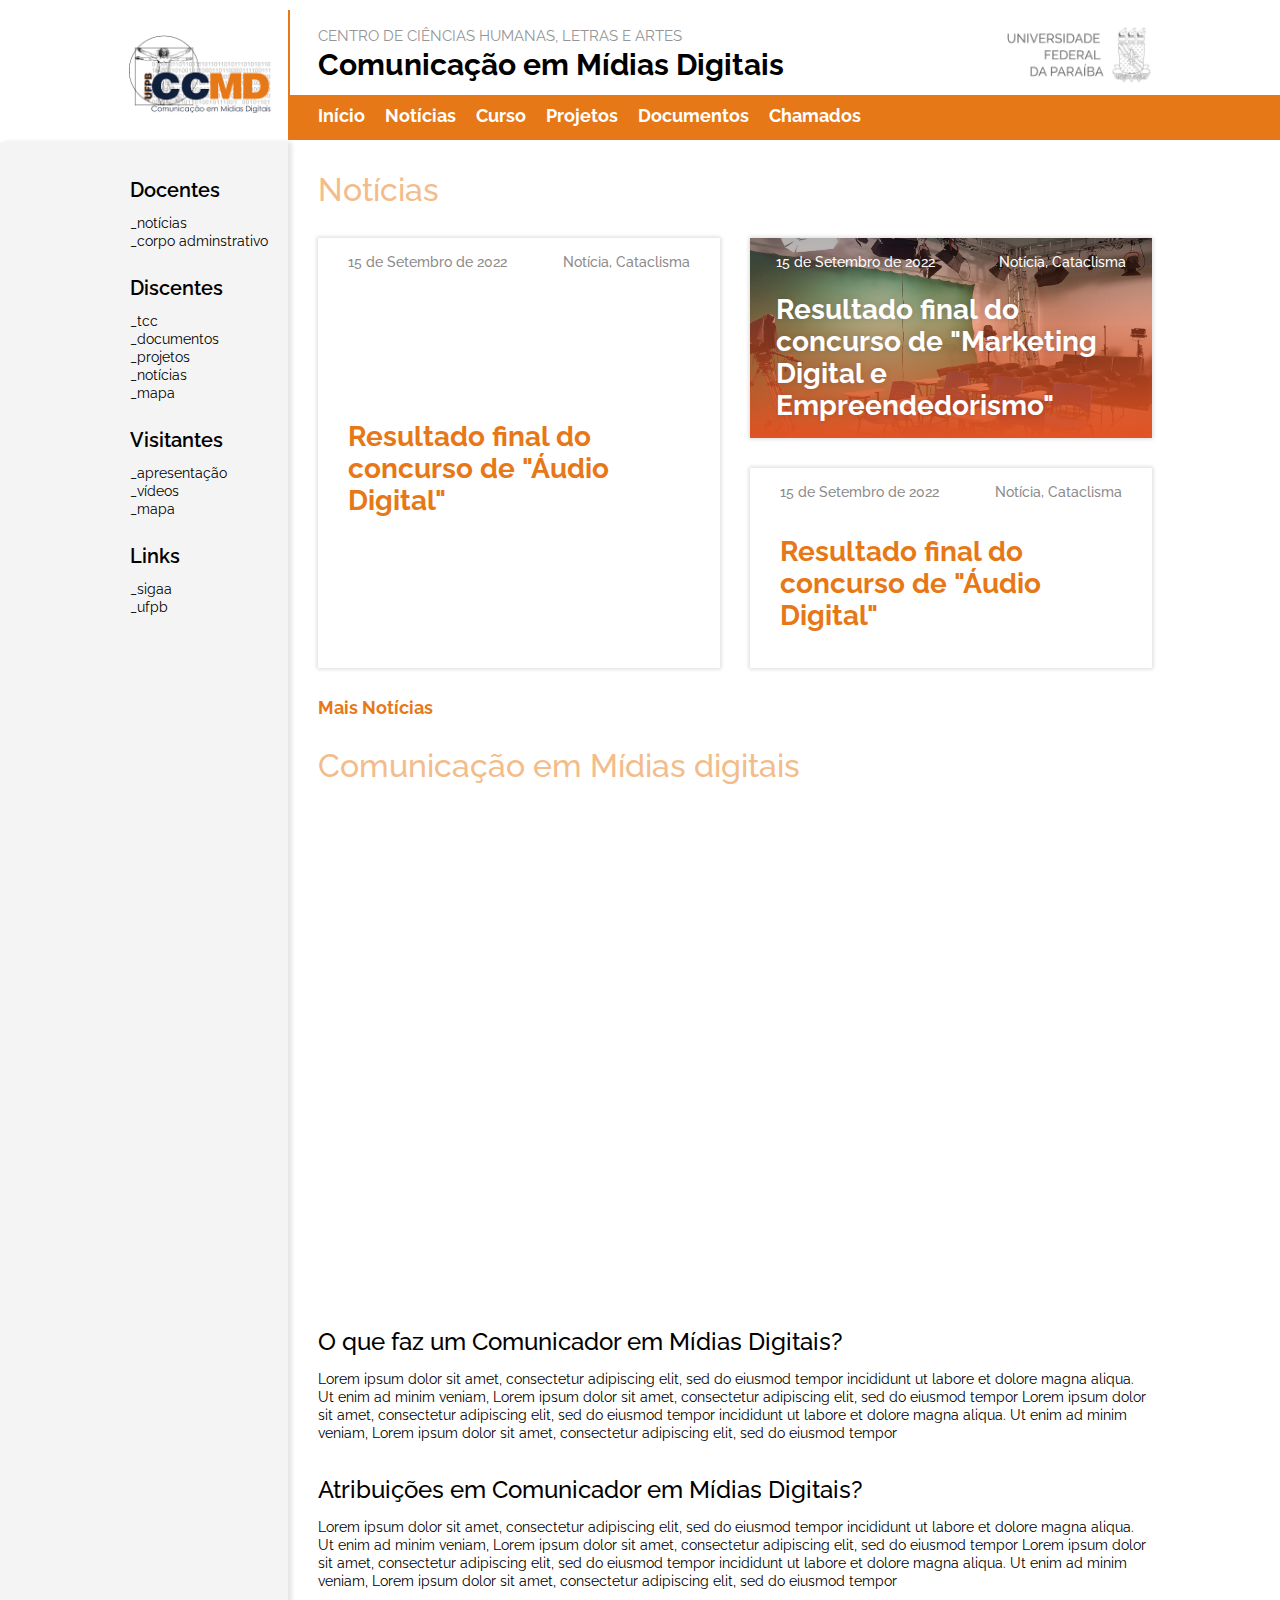
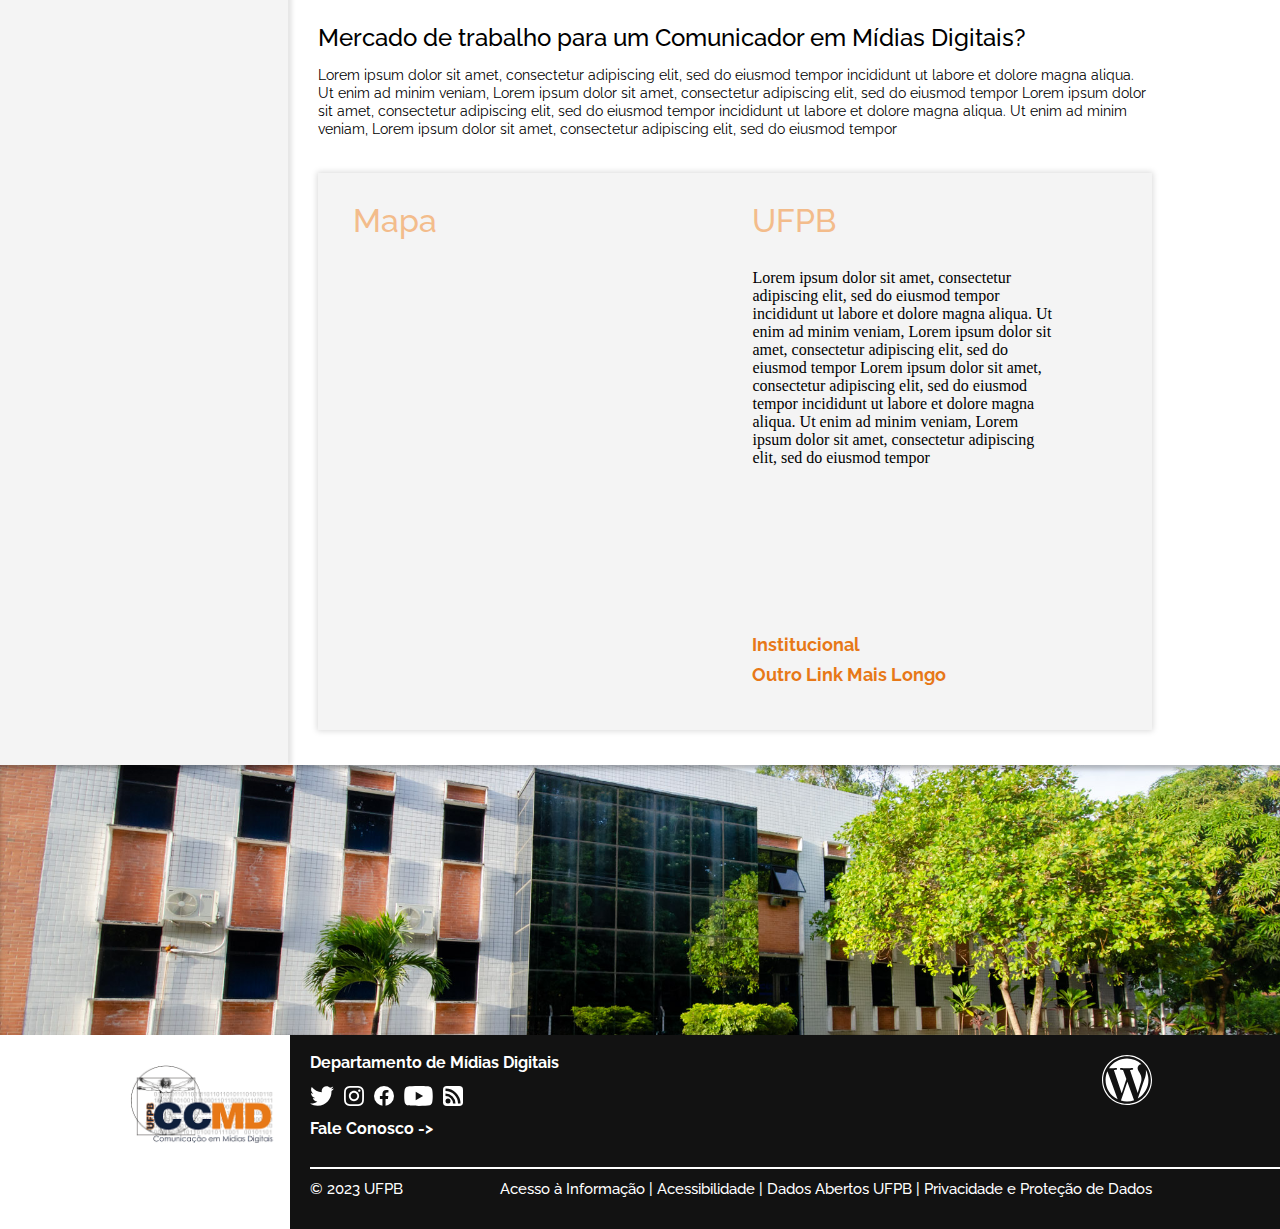
==== index.html @ 252bf6d1 "tentativa de menu buscar" ====
<!DOCTYPE html>
<html>
<head>
	<meta charset="utf-8">
	<meta name="viewport" content="width=device-width, initial-scale=1">
	<title>Estudo Site Coordenação</title>
	<link rel="stylesheet" type="text/css" href="style.css">
  <link href="https://fonts.googleapis.com/css2?family=Raleway:wght@400;500;600;700;800;900&display=swap" rel="stylesheet">
  <link rel="stylesheet" href="https://cdnjs.cloudflare.com/ajax/libs/font-awesome/4.7.0/css/font-awesome.min.css">

</head>
<body>

<div class="container">
  <!-- Lateral esquerda do site-->
  <div class="lateral">
    <div class="logo-bg">
    	<div class="logo">
    		<img  src="img/midias-logo.png" alt="logo DEMID">
    	</div>
    </div>
      <div class="sidebar-bg">
        <div class="sidebar">
          <ul>
            <li class="sidebar-titulo">Docentes</li>
            <li><a href="#">_notícias</a></li>
            <li><a href="#">_corpo adminstrativo</a></li>
            <li class="sidebar-titulo">Discentes</li>
            <li><a href="#">_tcc</a></li>
            <li><a href="#">_documentos</a></li>
            <li><a href="#">_projetos</a></li>
            <li><a href="#">_notícias</a></li>
            <li><a href="#">_mapa</a></li>
            <li class="sidebar-titulo">Visitantes</li>
            <li><a href="#">_apresentação</a></li>
            <li><a href="#">_vídeos</a></li>
            <li><a href="#">_mapa</a></li>
            <li class="sidebar-titulo">Links</li>
            <li><a href="#">_sigaa</a></li>
            <li><a href="#">_ufpb</a></li>
          </ul>
        </div>
	    </div>
  </div>

  <!-- Lateral direita do site-->
  <header class="cabecalho">
    <div class="titulo">
    	<div class="title">

        <!-- Duvida o h1 seria melhor escondido como é em alguns site ou aqui mesmo? -->

    		<p id="tit_centro">CENTRO DE CIÊNCIAS HUMANAS, LETRAS E ARTES</p>
        <p id="tit_curso">Comunicação em Mídias Digitais</p>
    	</div>
    	<div class="brasao">
        <img  src="img/logo + nome.png" alt="logo DEMID">
      </div>
    </div>
    <div class="nav-bar-bg">
    	<div class="nav-bar">
        <div class="topnav" id="myTopnav">
            <nav>
              <ul>
                <li><a href="#">Início</a></li>
                <li><a href="#">Notícias</a></li>
                <li><a href="#">Curso</a></li>
                <li><a href="#">Projetos</a></li>
                <li><a href="#">Documentos</a></li>
                <li><a href="#">Chamados</a></li>
                <!-- <li>
                  <div class="search-container">
                      <form action="/action_page.php">
                        <input type="text" placeholder="Pesquisa..." name="search">
                        <button type="submit"><img src="img/Busca icone.png" alt=" Icone de pesquisar"></button>
                      </form>
                  </div>
                </li> -->
                
                <!--
                <li>
                  <div class="acc-container">

                    <div class="acc-btn"><a>Docentes</a></div>
                    <div class="acc-content" style="display: none;">
                      <a href="#">_notícias</a>
                      <a href="#">_corpo adminstrativo</a>
                    </div>
                  
                    <div class="acc-btn"><a>Discentes</a></div>
                    <div class="acc-content" style="display: none;">
                      <a href="#">_tcc</a>
                      <a href="#">_documentos</a>
                      <a href="#">_projetos</a>
                      <a href="#">_notícias</a>
                      <a href="#">_mapa</a>
                    </div>
                  
                    <div class="acc-btn"><a>Visitantes</a></div>
                    <div class="acc-content" style="display: none;">
                      <a href="#">_apresentação</a>
                      <a href="#">_vídeos</a>
                      <a href="#">_mapa</a>
                    </div>
                  
                    <div class="acc-btn"><a> Links</a></div>
                    <div class="acc-content" style="display: none;">
                      <a href="#">_sigaa</a>
                      <a href="#">_ufpb</a>
                    </div>

                  </div>
                </li>
                -->
                <li>
                  <div class="acc-container">

                    <div class="acc-btn"><a>Docentes</a></div>
                    <div class="acc-content">
                      <a href="#">_notícias</a>
                      <a href="#">_corpo adminstrativo</a>
                    </div>
                  
                    <div class="acc-btn"><a>Discentes</a></div>
                    <div class="acc-content">
                      <a href="#">_tcc</a>
                      <a href="#">_documentos</a>
                      <a href="#">_projetos</a>
                      <a href="#">_notícias</a>
                      <a href="#">_mapa</a>
                    </div>
                  
                    <div class="acc-btn"><a>Visitantes</a></div>
                    <div class="acc-content">
                      <a href="#">_apresentação</a>
                      <a href="#">_vídeos</a>
                      <a href="#">_mapa</a>
                    </div>
                  
                    <div class="acc-btn"><a> Links</a></div>
                    <div class="acc-content">
                      <a href="#">_sigaa</a>
                      <a href="#">_ufpb</a>
                    </div>

                  </div>
                </li>
                

              </ul>
            </nav>
            <a href="javascript:void(0);" class="icon" onclick="menuTransforma()"><p>Menu</p><i class="fa fa-bars"></i></a>
        </div>
    	</div>
    </div>
  </header>
  <div class="main">
    
    <div class="noticias">
      <div class="secoes">Notícias</div>
      <div class="conteudo">
        <div class="noticias-coluna-unica">
          <div class="noticia-sem-img">
            <div class="noticia-data-tag">
              <div class="texto-pequeno-sem-img" id="texto-pequeno-sem-img">15 de Setembro de 2022</div>
              <div class="texto-pequeno-sem-img">Notícia, Cataclisma</div>
            </div>
            <div class="noticia-sem-img-titulo-wrapper">
              <div class="noticia-sem-img-titulo">Resultado final do concurso de "Áudio Digital"</div>
            </div>
          </div>
        </div>
        <div class="noticias-coluna">
          <div class="noticia-com-img" style="
          background-image:
          linear-gradient(180deg, rgba(0,   0,   0, 0.3) 0%, rgba(0, 0, 0, 0) 42.89%), 
          linear-gradient(180deg, rgba(255, 255, 255, 0) 0%, #E15323 100%),
          url('img/noticia.jpeg')">
            <div class="noticia-data-tag">
              <div class="texto-pequeno-com-img">15 de Setembro de 2022</div>
              <div class="texto-pequeno-com-img">Notícia, Cataclisma</div>
            </div>
            <div class="noticia-com-img-titulo-wrapper">
              <div class="noticia-com-img-titulo">Resultado final do concurso de "Marketing Digital e Empreendedorismo"</div>
            </div>
          </div>
          <div class="noticia-sem-img">
            <div class="noticia-data-tag">
              <div class="texto-pequeno-sem-img">15 de Setembro de 2022</div>
              <div class="texto-pequeno-sem-img">Notícia, Cataclisma</div>
            </div>
            <div class="noticia-sem-img-titulo-wrapper">
              <div class="noticia-sem-img-titulo">Resultado final do concurso de "Áudio Digital"</div>
            </div>
          </div>
        </div>
      </div>
      <div class="mais-link">Mais Notícias</div>
    </div>
    <div class="curso">
      <h2 class="secoes">Comunicação em Mídias digitais</h2>

      <div class="youtube"><iframe width="100%" height="100%"
         src="https://www.youtube.com/embed/XUCxGYSJEDY?autoplay=0&mute=1" 
         title="YouTube video player" frameborder="0" allow="accelerometer; clipboard-write; encrypted-media; gyroscope; web-share" allowfullscreen></iframe>
      </div>

      <div class="text-curso">

        <h3>O que faz um Comunicador em Mídias Digitais?</h3>
        <p>Lorem ipsum dolor sit amet, consectetur adipiscing elit, sed do eiusmod tempor incididunt ut labore et dolore magna aliqua. Ut enim ad minim veniam, Lorem ipsum dolor sit amet, consectetur adipiscing elit, sed do eiusmod tempor Lorem ipsum dolor sit amet, consectetur adipiscing elit, sed do eiusmod tempor incididunt ut labore et dolore magna aliqua. Ut enim ad minim veniam, Lorem ipsum dolor sit amet, consectetur adipiscing elit, sed do eiusmod tempor </p>

        <h3>Atribuições em Comunicador em Mídias Digitais?</h3>
        <p>Lorem ipsum dolor sit amet, consectetur adipiscing elit, sed do eiusmod tempor incididunt ut labore et dolore magna aliqua. Ut enim ad minim veniam, Lorem ipsum dolor sit amet, consectetur adipiscing elit, sed do eiusmod tempor Lorem ipsum dolor sit amet, consectetur adipiscing elit, sed do eiusmod tempor incididunt ut labore et dolore magna aliqua. Ut enim ad minim veniam, Lorem ipsum dolor sit amet, consectetur adipiscing elit, sed do eiusmod tempor </p>

        <h3>Mercado de trabalho para um Comunicador em Mídias Digitais?</h3>
        <p>Lorem ipsum dolor sit amet, consectetur adipiscing elit, sed do eiusmod tempor incididunt ut labore et dolore magna aliqua. Ut enim ad minim veniam, Lorem ipsum dolor sit amet, consectetur adipiscing elit, sed do eiusmod tempor Lorem ipsum dolor sit amet, consectetur adipiscing elit, sed do eiusmod tempor incididunt ut labore et dolore magna aliqua. Ut enim ad minim veniam, Lorem ipsum dolor sit amet, consectetur adipiscing elit, sed do eiusmod tempor </p>


      </div>
    </div>
    <div class="mais">
      <div class="mapa">

        <div class="mapa-titulo">
          <h2>Mapa</h2>
        </div>

        <div class="mapa-img">   
          <iframe scrolling="no" marginheight="0" marginwidth="0" src="https://www.google.com/maps/embed?pb=!1m18!1m12!1m3!1d111.87252228998113!2d-34.84983169399343!3d-7.137336889729705!2m3!1f22.312500000000025!2f48.49688112803378!3f0!3m2!1i1024!2i768!4f35!3m3!1m2!1s0x7acc2b97fcc474f%3A0x7330f1f2dbd68687!2sDEMID - Departamento de Mídias Digitais!5e1!3m2!1sen!2sbr!4v1682431792367!5m2!1sen!2sbr" width="100%" height="100%" frameborder="0"><a href="https://www.maps.ie/distance-area-calculator.html">area maps</a></iframe>
        </div>
    
      </div>
      
      <div class="text-ufpb">

        <div class="text-ufpb-titulo">
          <h2>UFPB</h2>
        </div>

        <div class="text-ufpb-text">
          <p>Lorem ipsum dolor sit amet, consectetur adipiscing elit, sed do eiusmod tempor incididunt ut labore et dolore magna aliqua. Ut enim ad minim veniam, Lorem ipsum dolor sit amet, consectetur adipiscing elit, sed do eiusmod tempor Lorem ipsum dolor sit amet, consectetur adipiscing elit, sed do eiusmod tempor incididunt ut labore et dolore magna aliqua. Ut enim ad minim veniam, Lorem ipsum dolor sit amet, consectetur adipiscing elit, sed do eiusmod tempor </p>
        </div>

        <div class="text-ufpb-link">
          <h2  class="mais-link">Institucional</h2>
          <h2  class="mais-link">Outro Link Mais Longo</h2>
        </div>
      </div>

    </div>

  </div>
</div>

<div class="imagem-curso">
  <img src="img/banner.jpg" alt="frente predio DEMID">
</div>

<div id="footer" class="container-footer">
  <div id="footer-logo" class="lateral-footer">
    <img class="logo-footer" src="img/midias-logo.png" alt="logo DEMID">
  </div>
  <div id="footer-dados" class="cabecalho-footer">
    <div id="footer-top">
      <div id="footer-dados-contato">
        <div>Departamento de Mídias Digitais</div>
        <div id="redes-sociais">
          <img class="img-creditos" src="img/twitter.svg" alt="">
          <img class="img-creditos" src="img/instagram.svg" alt="">
          <img class="img-creditos" src="img/facebook.svg" alt="">
          <img class="img-creditos" src="img/youtube.svg" alt="">
          <img class="img-creditos" src="img/rss.svg" alt="">
        </div>
        <div>Fale Conosco -></div>
      </div>
      <div id="footer-dados-creditos" class="footer-esp">
        <img class="img-creditos" src="img/wordpress.svg" alt="">
      </div>
    </div>
    <div id="footer-bottom">
      <div id="footer-linha"></div>
      <div id="footer-ultima-linha">
        <div>© 2023 UFPB</div>
        <div class="footer-esp">Acesso à Informação  |  Acessibilidade  |  Dados Abertos UFPB  |  Privacidade e Proteção de Dados </div>
      </div>
    </div>
  </div>
</div>

<script type="text/javascript" src="controller.js"> </script>

</body>
</html>
---- style.css ----
* {
	margin: 0;
	padding: 0;
}


:root {
  --laranja: #E77817;
}


.container {  display: grid;
  grid-template-columns: 1fr;
  grid-template-rows: auto  auto;
  gap: 0px 0px;
  grid-auto-flow: row;
  grid-template-areas:
  	"cabecalho"
  	"main";
  padding-top: 10px;
}

.lateral {
	display: none;
	grid-template-columns: 1fr;
	grid-template-rows: 132px auto;
	gap: 0px 0px;
	grid-auto-flow: row;
	grid-template-areas:
	"logo"
	"sidebar";
	grid-area: lateral;
}

.logo-bg {  
	grid-area: logo;
	display: flex;
	justify-content: flex-end;
	align-items: center;
}

.logo {

	margin-left: 0%; /*alterar no media query*/
	padding-right: 10px;
}

.logo img{ 
	object-fit: contain;
	max-width: 150px;
}
.sidebar-bg { 
	grid-area: sidebar; 
	height: 100%;

	display: flex;
	justify-content: flex-end;
	background: #F4F4F4;
	box-shadow: 4px 0px 4px rgba(0, 0, 0, 0.1);
}

.sidebar { 
	margin-left: 0%; /*alterar no media query*/
	padding-right: 20px;
	list-style: none;
}

.sidebar ul{
	list-style: none;
	padding-top: 10px;
}

.sidebar a{

	text-decoration: none;
	font-family: 'Raleway';
	font-style: normal;
	font-weight: 400;
	font-size: 14px;
	line-height: 18px;

	color: #000000; 
}

.sidebar a:hover{
	color: var(--laranja);
}

.sidebar-titulo{
	padding-top: 24px;
	padding-bottom: 10px;

	font-family: 'Raleway';
	font-weight: 600;
	font-size: 20px;
	line-height: 28px;
	/* or 140% */
  
	display: flex;
	align-items: center;
  
	color: #000000;
}
  
.cabecalho {  
	display: grid;
	grid-template-columns: 1fr;
	grid-template-rows: auto auto;
	gap: 0px 0px;
	grid-auto-flow: row;
	grid-template-areas:
	"titulo"
	"nav-bar";
	grid-area: cabecalho;
	flex-wrap: wrap;
}


.titulo {
	grid-area: titulo;
	display: flex;
	justify-content: space-between;
	padding: 10px;
	flex-wrap: wrap;
	border-left: none;
	
}

#tit_centro{ 
	
	font-family: 'Raleway';
	font-weight: 400;
	font-size: 15px;
	line-height: 21px;
	display: flex;
	align-items: center;
  
	color: #959595;
}
  
  #tit_curso{
  
	font-family: 'Raleway';
	font-weight: 700;
	font-size: 23px;
	line-height: 35px;
	display: flex;
	align-items: center;
  
	color: #000000;
  }

.brasao {
	display:none;
	margin-right: 0%; /*alterar no media query*/
}

.brasao img{
	max-height: 58px;
	max-width: 158px;
}

.nav-bar-bg {
	grid-area: nav-bar;
	background: var(--laranja);
	display: flex;
	



}

div.nav-bar {
	margin-right: 0; /*alterar no media query*/
	display: flex;
	width: 100%;
	padding-left: 20px;
	padding-right: 18px;
	flex-wrap: wrap;
	
}


/*-------------------------------------- menu responsivo-----------------------------------------------*/
.topnav {
	overflow: hidden;
	justify-content: flex-start;
	list-style: none;
	width: 100%;
	position: relative;
  }

  .topnav ul li {
	
	list-style-type: none;

}

.topnav ul li a:hover {
	border-bottom: none;
}
  
  /* Style the links inside the navigation bar */
.topnav a {
	float: left;
	display: none;
	padding: 10px;
	color: #fff;
	font-family: 'Raleway';
	font-weight: 700;
	font-size: 18px;
	line-height: 22px;
	text-decoration: none;    
	padding-bottom: 3px;  
	font-family: 'Raleway';
	font-style: normal;
}

.topnav a.icon {
	float: right;
	display: flex;
	position: absolute;
	top:0;
	right:0;
}
.topnav a.icon p {
	margin-top: -2px;
    padding-right: 10px;
}

.topnav.responsive {
	position: relative;
}

.topnav.responsive .icon {
  position: absolute;
  right: 0;
  top: 0;
}

.topnav.responsive a {
  float: none;
  display: block;
  text-align: left;
}

.topnav.responsive .acc-container{
	display: block;
}

.topnav.responsive nav ul{ 
	height: 100vh;
}

.topnav nav ul{
	height: 37px;
	overflow-y: auto;
	transition: height 0.4s;
}



/* Accordion */
  
/*	
  .acc-container {
	border-top:3px solid #e06b05;
	display: none;
	padding-top: 10px;
	margin-top: 20px;
	padding-bottom: 15px;
	width:100%;
	overflow: hidden;
	color: rgb(255, 255, 255);
		
  }
  
  .acc-btn { 
	width:100%;
	margin:0 auto;
	cursor:pointer;
	border-bottom:1px solid #ffffff;
	
  }

  .acc-content {
	width:100%;
	margin:0 auto;
	background:#c66715;
	padding-bottom: 10px;
	padding-left: 10px;
	height: 0;
	transition: height 0.5s;
	
  }
  
  .acc-container p { 
	color: rgb(255, 255, 255);
  }
  
  .acc-container h3 {
	color: rgb(255, 255, 255);
  }

*/

.acc-container {
	border-top:3px solid #e06b05;
	display: none;
	padding-top: 10px;
	margin-top: 20px;
	padding-bottom: 15px;
	width:100%;
	overflow: hidden;
	color: rgb(255, 255, 255);
		
  }
  
  .acc-btn { 
	width:100%;
	margin:0 auto;
	cursor:pointer;
	border-bottom:1px solid #ffffff;
	
  }

  .acc-content {
	width:100%;
	margin:0 auto;
	background:#c66715;
	padding-left: 10px;
	height: 0;	
	overflow-y: hidden;
  }
  
  .acc-content.selected{
	padding-bottom: 10px;
	height: 100px;
	transition: height 0.5s;
  }

  .acc-container p { 
	color: rgb(255, 255, 255);
  }
  
  .acc-container h3 {
	color: rgb(255, 255, 255);
  }

/*-------------------------------------- main -----------------------------------------------*/

.main {
	grid-area: main;
	margin-right: 0%; /*alterar no media query*/

}

.secoes {
	font-family: 'Raleway';
	font-weight: 500;
	font-size: 32px;
	line-height: 26px;
	padding-top: 35px;

	display: flex;
	align-items: center;

	color: #F3BC8B;

}

/*-------------------------------------- noticias-----------------------------------------------*/
.noticias {
	max-width: 1170px;
	padding: 0 30px;
  }

.conteudo {
    min-height: 415px;
    margin-top: 40px;
    margin-bottom: 30px;
  
    display: grid;
    grid-template-columns: 1fr;
    grid-template-rows: auto auto;
    grid-template-areas:
    "coluna1"
    "coluna2";
    gap: 30px;
}
  
  
  .noticias-coluna {
	grid-area: coluna2;
	display: flex;
	flex-direction: column;
	gap: 30px;
  }
  
  .noticias-coluna-unica {
	grid-area: coluna1;
  }
  
  .noticia-sem-img {
	width: auto;
	min-height: 200px;
	height: 100%;
  
	padding-left: 30px;
	padding-right: 30px;
  
  
	background: #FFFFFF;
	box-shadow: 0px 0px 4px 1px rgba(0, 0, 0, 0.15);
  
	display: flex;
	flex-direction: column;
  }
  
  .noticia-com-img {
	width: auto;
	min-height: 200px;
	height: 100%;
  
	padding-left: 26px;
	padding-right: 26px;
	
	
	background-size: cover;  
	background-position: center;
	box-shadow: 0px 0px 4px 1px rgba(0, 0, 0, 0.15);
  
	display: flex;
	flex-direction: column;
  }
  
  .noticia-data-tag {
	width: auto;
	display: flex;
	flex-direction: row;
	align-items: center;
	justify-content: space-between;
	
	padding-top: 16px;
  }
  
  .texto-pequeno-sem-img {
	
	font-family: 'Raleway';
	font-style: normal;
	font-weight: 500;
	font-size: 14px;
	line-height: 16px;
  
	color: #8D8B8B;
  }

  #texto-pequeno-sem-img {
	padding-right: 15px;
  }
  
  .texto-pequeno-com-img {
	font-family: 'Raleway';
	font-style: normal;
	font-weight: 500;
	font-size: 14px;
	line-height: 16px;
  
	color: #ffffff;
	text-shadow: 0px 0px 6px rgba(0, 0, 0, 0.15);
  }
  
  .noticia-sem-img-titulo-wrapper {
	height: 100%;
	display: flex;
	align-items: center;
	justify-content: center;
	overflow: hidden;  
  }
  
  .noticia-sem-img-titulo:hover{
	font-size: 32px;
  }

  .noticia-com-img-titulo-wrapper {
	height: 100%;
	display: flex;
	align-items: center;
	justify-content: flex-end;
	overflow: hidden;  
  }
  
  .noticia-sem-img-titulo {
	font-family: 'Raleway';
	font-style: normal;
	font-weight: 700;
	font-size: 28px;
	line-height: 32px;
	color: var(--laranja);
	margin: 10px 0 10px 0;
  }
  
  .noticia-com-img-titulo {
	font-family: 'Raleway';
	font-style: normal;
	font-weight: 700;
	font-size: 28px;
	line-height: 32px;
	color: #ffffff;
	margin: auto 0 16px 0;
	text-shadow: 0px 0px 6px rgba(0, 0, 0, 0.15);  
  }
  
  .mais-link {
	display: flex;
	flex-direction: row;
	/*justify-content: flex-end; */

	
	font-family: 'Raleway';
	font-style: normal;
	font-weight: 700;
	font-size: 18px;
	line-height: 20px;
  
	/* identical to box height, or 111% */
  
	color: var(--laranja);
  }
/*-------------------------------------- noticias -----------------------------------------------*/

/*-------------------------------------- curso -----------------------------------------------*/

.curso {  display: grid;
	grid-template-columns: 1fr;
	grid-template-rows: auto auto auto;
	gap: 0px 0px;
	padding-left: 30px;
	padding-right: 30px;
	grid-auto-flow: row;
	grid-template-areas:
	  "secoes"
	  "youtube"
	  "text-curso";
  }

  
  .youtube { 
	padding-top: 35px;
	height: auto;
	width: 100%;
	grid-area: youtube;
 }

 .youtube iframe{
	object-fit: cover;
 }
  
  .text-curso { 
	
	grid-area: text-curso;

 }

.text-curso h3{
	padding-top: 35px;
	font-family: 'Raleway';
	font-weight: 500;
	font-size: 24px;
	line-height: 26px;

	color: #000000;
}

.text-curso p{
	padding-top: 15px;
	font-family: 'Raleway';
	font-style: normal;
	font-weight: 400;
	font-size: 14px;
	line-height: 18px;
	/* or 129% */


	color: #000000;

}

/*-------------------------------------- curso -----------------------------------------------*/
/*-------------------------------------- mais -----------------------------------------------*/


 .mais {  display: grid;
	grid-template-columns: auto;
	grid-template-rows: auto 1fr;
	margin: 35px 30px;
	margin-top: 35px;
	padding:35px;
	gap: 35px;
	grid-template-areas:
	  "mapa" "text-ufpb";

	background: #F4F4F4;
	box-shadow: 0px 0px 6px 1px rgba(0, 0, 0, 0.15);
  }
  
.mapa { 
	
	display: grid;
	grid-template-columns: 1fr;
	grid-template-rows: auto auto;
	gap: 0px 0px;
	grid-auto-flow: row;
	grid-template-areas:
	  "mapa-titulo"
	  "mapa-img";
}
  
.mapa-titulo { 
	grid-area: mapa-titulo; 
}

.mapa-titulo h2{
	font-family: 'Raleway';
	font-weight: 500;
	font-size: 32px;
	line-height: 26px;

	display: flex;
	align-items: center;

	color: #F3BC8B;
}
  
.mapa-img { 
	grid-area: mapa-img;
	padding-top: 35px;
	min-height: 426px;
}
  
  
.text-ufpb { 
	display: grid;
	grid-template-columns: 1fr;
	grid-template-rows: 26px auto 70px;
	gap: 0px 0px;
	grid-auto-flow: row;
	grid-template-areas:
	  "text-ufpb-titulo"
	  "text-ufpb-text"
	  "text-ufpb-link";
  }
  
  .text-ufpb-titulo { 
	grid-area: text-ufpb-titulo;
	max-height: 26px;
	
 }

 .text-ufpb-titulo h2{

	font-family: 'Raleway';
	font-weight: 500;
	font-size: 32px;
	line-height: 26px;

	display: flex;
	align-items: center;

	color: #F3BC8B;
}
  
  .text-ufpb-text { 
	grid-area: text-ufpb-text;
	padding-top: 35px;
	max-width: 1000px;
 }
  
  .text-ufpb-link { grid-area: text-ufpb-link; 
	}

  .text-ufpb-link h2{
	padding-top: 10px;
  }
  
  
/*-------------------------------------- mais -----------------------------------------------*/

.imagem-curso{
	box-shadow: 0px 4px 4px 0px rgba(0, 0, 0, 0.25) inset;	
	width: 100%;
	height: 30vh;
}

.imagem-curso img{	

	width: 100%;
  	height: 30vh;
	object-fit:cover;

	z-index:-1;
    position: relative;
	
  }
 
/*-------------------------------------- footer -----------------------------------------------*/

.container-footer {  display: grid;
	grid-template-columns: 1fr 1fr 1fr 1fr 1fr 1fr;
	grid-template-rows:  auto;
	gap: 0px 0px;
	grid-auto-flow: row;
	grid-template-areas:
	"lateral cabecalho cabecalho cabecalho cabecalho cabecalho"
		"main";

  }
  
  .lateral-footer {
	  grid-area: lateral;
  }
  
  .cabecalho-footer {  	
	  grid-area: cabecalho;	
	  background: #121212;
  }


  

#footer {
	display: flex;
	flex-direction: row;
	align-items: flex-start;
	padding: 0px;
	background-color: rgb(255, 255, 255);  
	width: 100%;
  
  
	font-family: 'Raleway';
	font-style: normal;
	font-weight: 500;
	font-size: 15px;
	line-height: 20px;  
	color: #FFFFFF;;
  }
  
  #pre-footer {
	background: white;
	flex: 1;
	height: 100%;
  }
  
  #footer-logo {  
	height: 100%;
	box-sizing: border-box;
	display: flex;
	flex-direction: column;
	align-items: flex-end;
	padding: 30px 0px;
	padding-left: 2px;
	background: white;
  }

  .logo-footer{
	margin-left: 0%; /*alterar no media query*/
	padding-right: 10px;
	object-fit: contain;
	max-width: 150px;
  }
  
  #footer-dados {
	width: 100%;
	display: flex;
	flex-direction: column;
	align-items: flex-end;
	padding: 20px 0px 30px 20px;
	gap: 30px;
  
	background: #121212;
  }
  
  #footer-top {
  display: flex;
	flex-direction: row;
	justify-content: space-between;
	align-items: flex-start;
  
	width: 100%;
  }
  
  #footer-dados-contato {
	display: flex;
	flex-direction: column;
	align-items: flex-start;
	padding: 0px;
	gap: 15px;
  
	font-family: 'Raleway';
	font-style: normal;
	font-weight: 700;
	font-size: 16px;
	line-height: 100%;
  }
  
  #redes-sociais {
	display: flex;
	flex-direction: row;
	gap: 10px;
	height: 20px;
  }
  
  #footer-dados-creditos {
	display: flex;
	flex-direction: row;
	justify-content: flex-end;
	align-items: flex-start;
	padding: 0px;
	gap: 16px;
	height: 50px;
  }
  
  .img-creditos {
	height: 100%;
  }
  
  #footer-bottom {
	display: flex;
	flex-direction: column;
	align-items: flex-start;
	padding: 0px;
	gap: 10px;
  
	width: 100%;
	min-height: 20px;
  }
  
  #footer-linha {
	width: 100%;
	height: 2px;
	background-color: white;
  }
  
  #footer-ultima-linha {
	display: flex;
	flex-direction: row;
	justify-content: space-between;
	  
	width: 100%;
  }
  
  #pos-footer {
	background: #121212;
	flex: 1;
	height: 100%;
  
  }



/*-------------------------------------- footer -----------------------------------------------*/

@media only screen and (min-width: 815px)  {

	/* menu responsipo */

	.topnav a{
	  display: flex;
	  
		
	}
	.topnav a.icon {
	  display: none;
	}

	.acc-container {
		display: none;
		
	}

	.topnav ul li a:hover {
		border-bottom: 2px solid #fff;
	}

	/* versão de comuputador */
	

	.titulo {
		padding: 0;
		padding-top: 16px;
		padding-left: 28px;	
	}

	#tit_curso{
		padding-bottom: 13px;
		font-size: 18px;
	}
	  
	#tit_curso{
	  
		font-size: 30px;
		
	}

	.brasao {		
		display: flex;
		margin-right: 0vw; 
	}

	.lateral {
		display: grid;
	}
	
	.logo {
		
		margin-left: 0vw;  
	}

	.sidebar { 

		margin-left: 0vw;  
	}
	div.nav-bar{

		margin-right: 0vw; 
	}
	.main{
		margin-right: 0vw;
	}

	.cabecalho{
		grid-template-rows: 85px 45px;
		grid-template-columns: 1fr 1fr;
		grid-template-areas:
		"titulo titulo"
		"nav-bar nav-bar";
	}

	.container{
		grid-template-columns: 1fr 1fr 1fr 1fr 1fr 1fr;
		grid-template-rows: 132px  auto;
		grid-template-areas:
		"lateral cabecalho cabecalho cabecalho cabecalho cabecalho"
    	"lateral main main main main main";
		
	}

	.titulo{
		border-left: 2px solid var(--laranja);
	}

	/* noticias responsivo */
	
	.conteudo {
		min-height: 415px;
		margin-top: 35px;
		margin-bottom: 30px;
	  
		display: grid;
		grid-template-columns: 1fr 1fr;
		grid-template-rows: 1fr;
		grid-template-areas:
		"coluna1 coluna2";
		gap: 30px;
	}

	.noticias {
		padding: 0;
		padding-left: 30px;
	}

	.curso {  
		padding-right: 0px;
		
	}
	.mais { 
		grid-template-columns: auto auto;
		grid-template-rows: auto;
		margin: 35px 0px;
		margin-left: 30px;
		padding: 35px;
		gap: 35px;
		grid-auto-flow: row;
		grid-template-areas:
		  "mapa text-ufpb";
	
	}

	.text-ufpb-text { 
		max-width: 300px;
	}

	
	  
}

@media only screen and (min-width: 1020px)  {
	.brasao {		
		
		margin-right: 10vw; 
	} 

	.logo {
		
		margin-left: 10vw;  
	}

	.sidebar { 

		margin-left: 10vw;  
	}
	div.nav-bar{

		margin-right: 10vw; 
	}
	.main{
		margin-right: 10vw;
	}
	#footer-logo {  
		margin-left: 10vw;
		
	  }
	.footer-esp {
		margin-right: 10vw;

	  }

	  .youtube { 
		min-height: 480px;
		min-width: 720px;
	 }
	  
}

@media only screen and (min-width: 1400px)  {
	.brasao {		
		
		margin-right: 20vw; 
	}

	.logo {
		
		margin-left: 20vw;  
	}

	.sidebar { 

		margin-left: 20vw;  
	}
	div.nav-bar{

		margin-right: 20vw; 
	}
	.main{
		margin-right: 20vw;
	}
	#footer-logo {  
		margin-left: 20vw;
		max-width: 672px;
		
	  }
	.footer-esp {
		margin-right: 20vw;
	  }
}
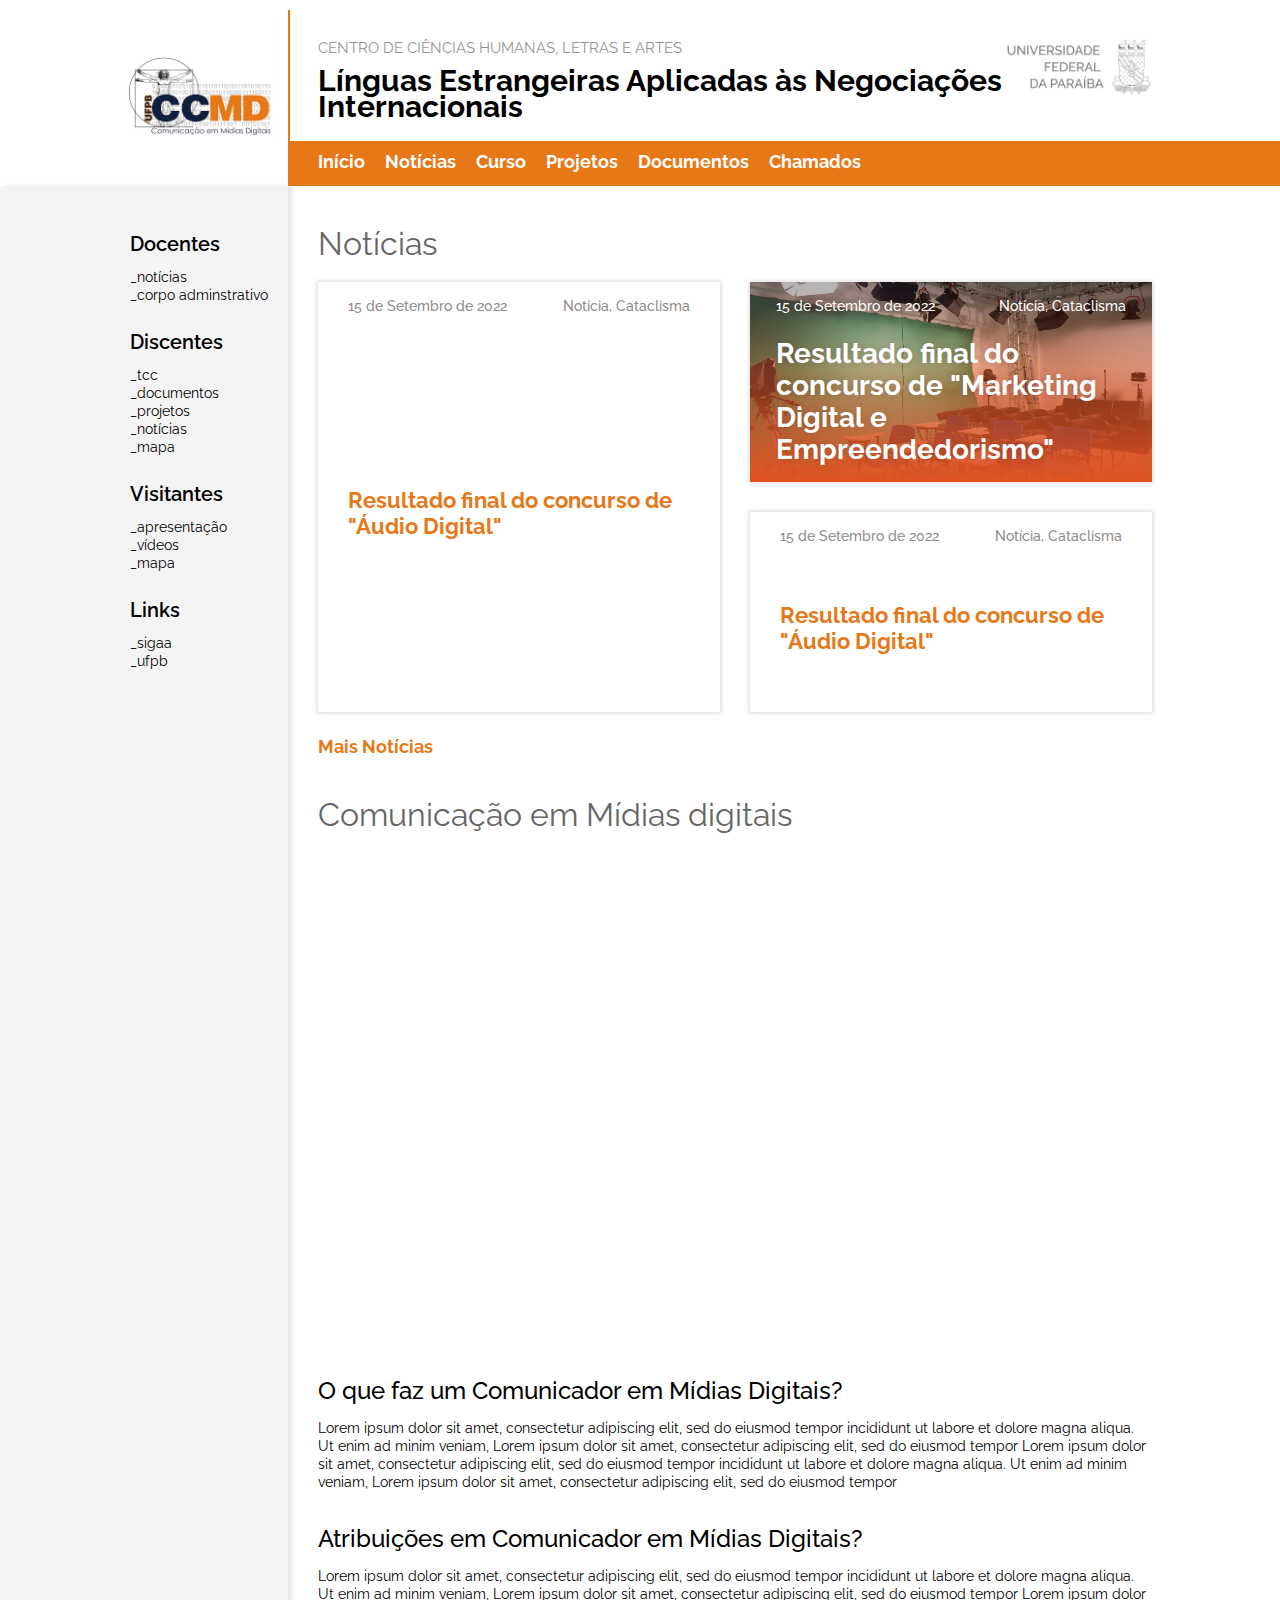
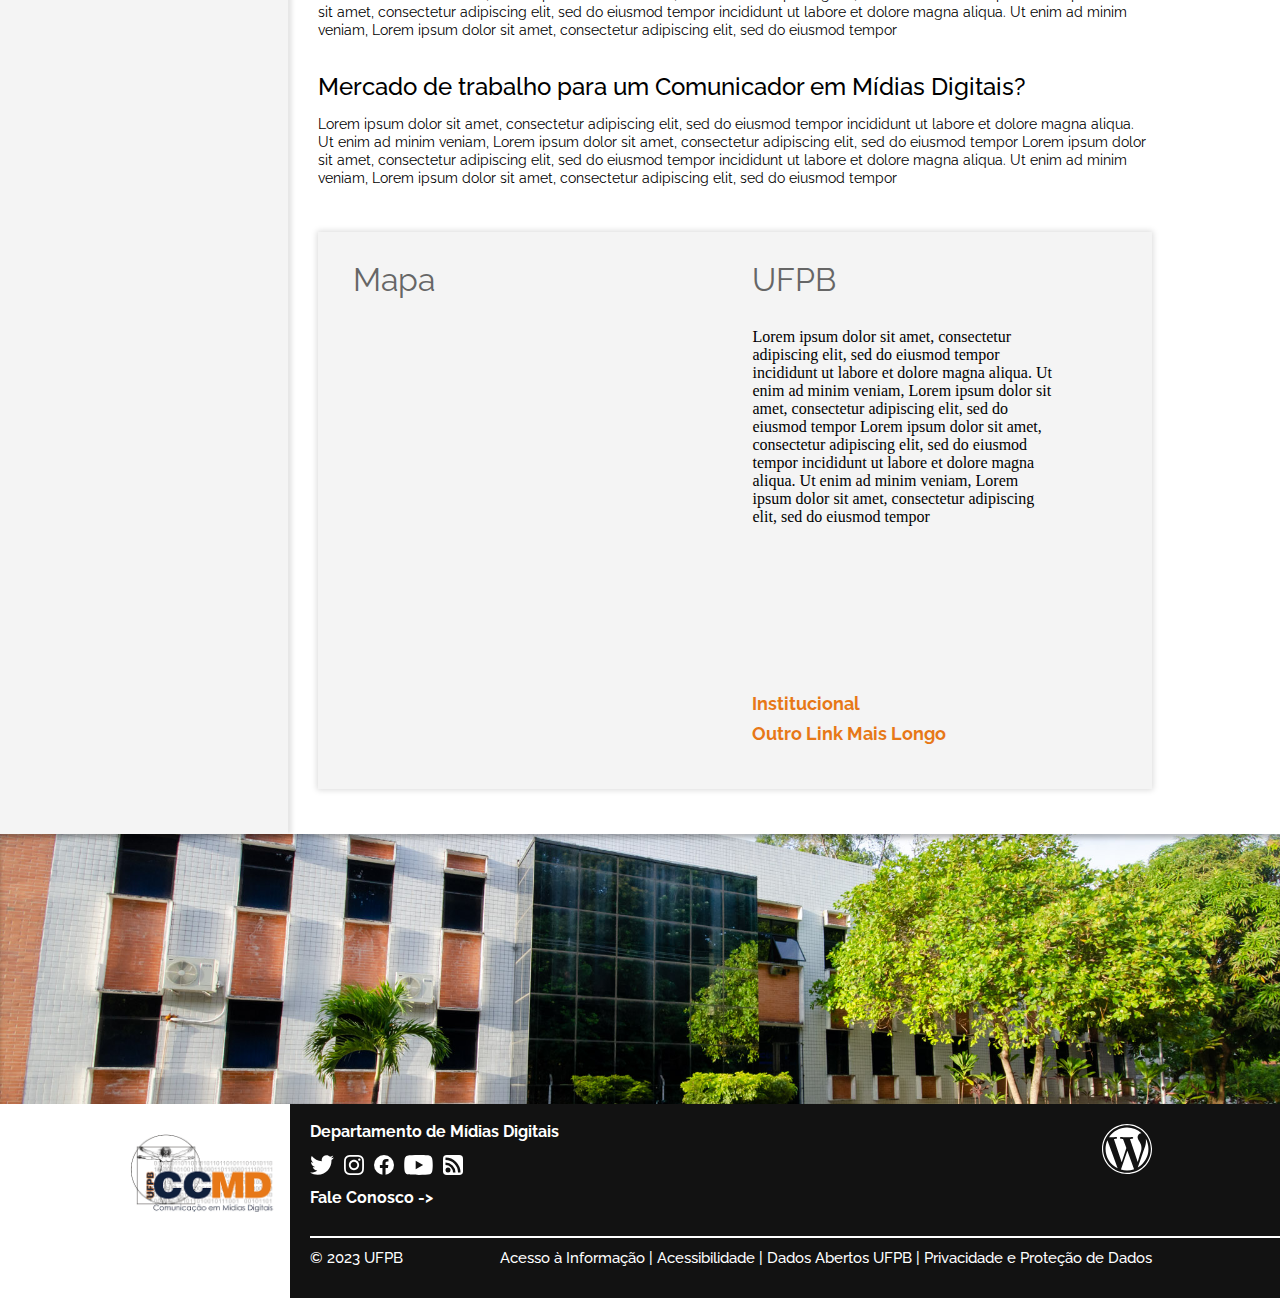
==== commit 08b43041: "Ajuste de espaçamento" ====
--- a/index.html
+++ b/index.html
@@ -51,7 +51,7 @@
         <!-- Duvida o h1 seria melhor escondido como é em alguns site ou aqui mesmo? -->
 
     		<p id="tit_centro">CENTRO DE CIÊNCIAS HUMANAS, LETRAS E ARTES</p>
-        <p id="tit_curso">Comunicação em Mídias Digitais</p>
+        <p id="tit_curso">Línguas Estrangeiras Aplicadas às Negociações Internacionais</p>
     	</div>
     	<div class="brasao">
         <img  src="img/logo + nome.png" alt="logo DEMID">
--- a/style.css
+++ b/style.css
@@ -4,11 +4,9 @@
 	padding: 0;
 }
 
-
 :root {
   --laranja: #E77817;
 }
-
 
 .container {  display: grid;
   grid-template-columns: 1fr;
@@ -24,7 +22,7 @@
 .lateral {
 	display: none;
 	grid-template-columns: 1fr;
-	grid-template-rows: 132px auto;
+	grid-template-rows: 176px auto;
 	gap: 0px 0px;
 	grid-auto-flow: row;
 	grid-template-areas:
@@ -89,6 +87,22 @@
 
 .sidebar-titulo{
 	padding-top: 24px;
+	padding-bottom: 10px;
+
+	font-family: 'Raleway';
+	font-weight: 600;
+	font-size: 20px;
+	line-height: 28px;
+	/* or 140% */
+  
+	display: flex;
+	align-items: center;
+  
+	color: #000000;
+}
+
+.sidebar li:first-child{
+	padding-top: 34px;
 	padding-bottom: 10px;
 
 	font-family: 'Raleway';
@@ -122,9 +136,7 @@
 	display: flex;
 	justify-content: space-between;
 	padding: 10px;
-	flex-wrap: wrap;
 	border-left: none;
-	
 }
 
 #tit_centro{ 
@@ -157,6 +169,7 @@
 }
 
 .brasao img{
+	padding-top: -6px;
 	max-height: 58px;
 	max-width: 158px;
 }
@@ -165,10 +178,6 @@
 	grid-area: nav-bar;
 	background: var(--laranja);
 	display: flex;
-	
-
-
-
 }
 
 div.nav-bar {
@@ -358,15 +367,15 @@
 
 .secoes {
 	font-family: 'Raleway';
-	font-weight: 500;
+	font-weight: 400;
 	font-size: 32px;
 	line-height: 26px;
-	padding-top: 35px;
+	padding-top: 45px;
 
 	display: flex;
 	align-items: center;
 
-	color: #F3BC8B;
+	color: #666666;
 
 }
 
@@ -378,8 +387,7 @@
 
 .conteudo {
     min-height: 415px;
-    margin-top: 40px;
-    margin-bottom: 30px;
+    margin: 20px 0;
   
     display: grid;
     grid-template-columns: 1fr;
@@ -495,8 +503,8 @@
 	font-family: 'Raleway';
 	font-style: normal;
 	font-weight: 700;
-	font-size: 28px;
-	line-height: 32px;
+	font-size: 22px;
+	line-height: 26px;
 	color: var(--laranja);
 	margin: 10px 0 10px 0;
   }
@@ -623,14 +631,14 @@
 
 .mapa-titulo h2{
 	font-family: 'Raleway';
-	font-weight: 500;
+	font-weight: 400;
 	font-size: 32px;
 	line-height: 26px;
 
 	display: flex;
 	align-items: center;
 
-	color: #F3BC8B;
+	color: #666666;
 }
   
 .mapa-img { 
@@ -661,14 +669,14 @@
  .text-ufpb-titulo h2{
 
 	font-family: 'Raleway';
-	font-weight: 500;
+	font-weight: 400;
 	font-size: 32px;
 	line-height: 26px;
 
 	display: flex;
 	align-items: center;
 
-	color: #F3BC8B;
+	color: #666666;
 }
   
   .text-ufpb-text { 
@@ -888,21 +896,17 @@
 
 	.titulo {
 		padding: 0;
-		padding-top: 16px;
+		padding-top: 28px;
 		padding-left: 28px;	
 	}
 
 	#tit_curso{
+		padding-top: 9px;
 		padding-bottom: 13px;
-		font-size: 18px;
+		font-size: 30px;
+		line-height: 26px;
 	}
 	  
-	#tit_curso{
-	  
-		font-size: 30px;
-		
-	}
-
 	.brasao {		
 		display: flex;
 		margin-right: 0vw; 
@@ -930,7 +934,7 @@
 	}
 
 	.cabecalho{
-		grid-template-rows: 85px 45px;
+		grid-template-rows: 131px 45px;
 		grid-template-columns: 1fr 1fr;
 		grid-template-areas:
 		"titulo titulo"
@@ -939,7 +943,7 @@
 
 	.container{
 		grid-template-columns: 1fr 1fr 1fr 1fr 1fr 1fr;
-		grid-template-rows: 132px  auto;
+		grid-template-rows: 176px  auto;
 		grid-template-areas:
 		"lateral cabecalho cabecalho cabecalho cabecalho cabecalho"
     	"lateral main main main main main";
@@ -954,9 +958,7 @@
 	
 	.conteudo {
 		min-height: 415px;
-		margin-top: 35px;
-		margin-bottom: 30px;
-	  
+		margin: 25px 0px;
 		display: grid;
 		grid-template-columns: 1fr 1fr;
 		grid-template-rows: 1fr;
@@ -977,7 +979,7 @@
 	.mais { 
 		grid-template-columns: auto auto;
 		grid-template-rows: auto;
-		margin: 35px 0px;
+		margin: 45px 0px;
 		margin-left: 30px;
 		padding: 35px;
 		gap: 35px;
@@ -1010,6 +1012,7 @@
 
 		margin-left: 10vw;  
 	}
+
 	div.nav-bar{
 
 		margin-right: 10vw; 
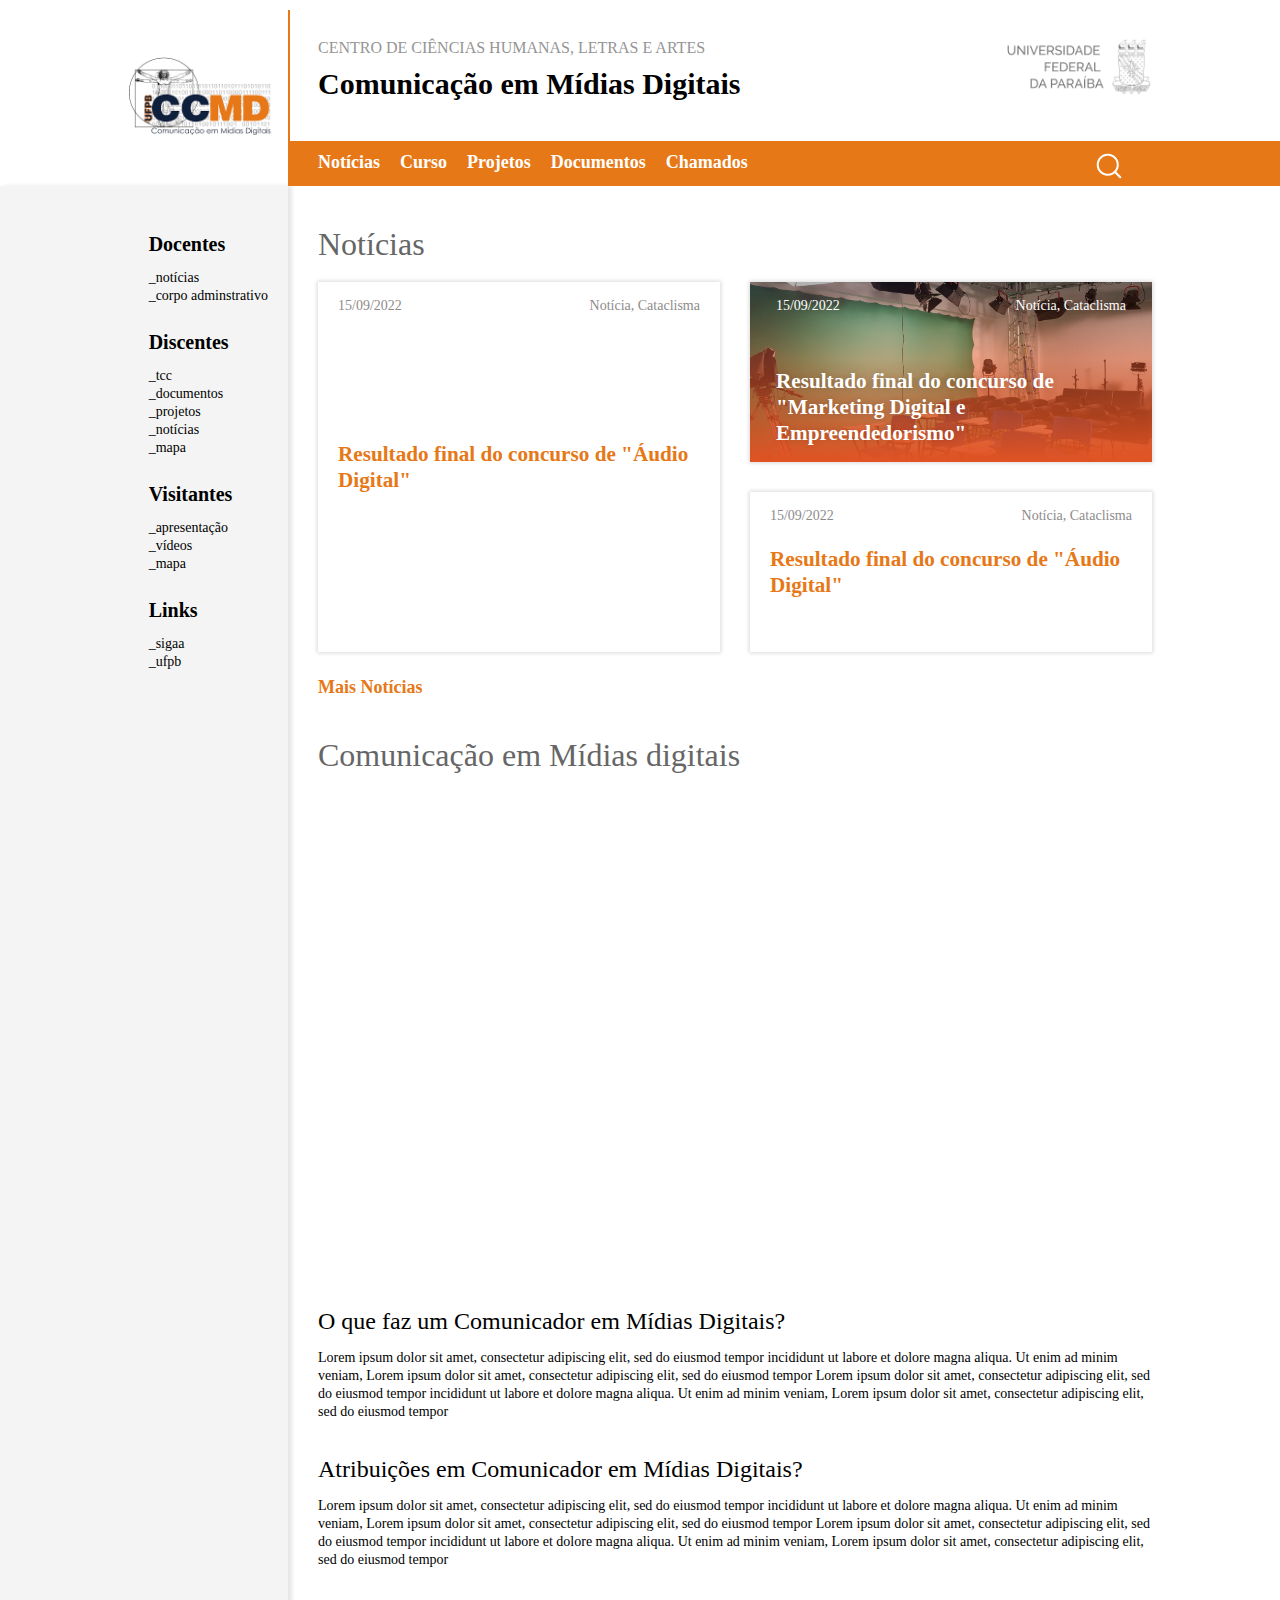
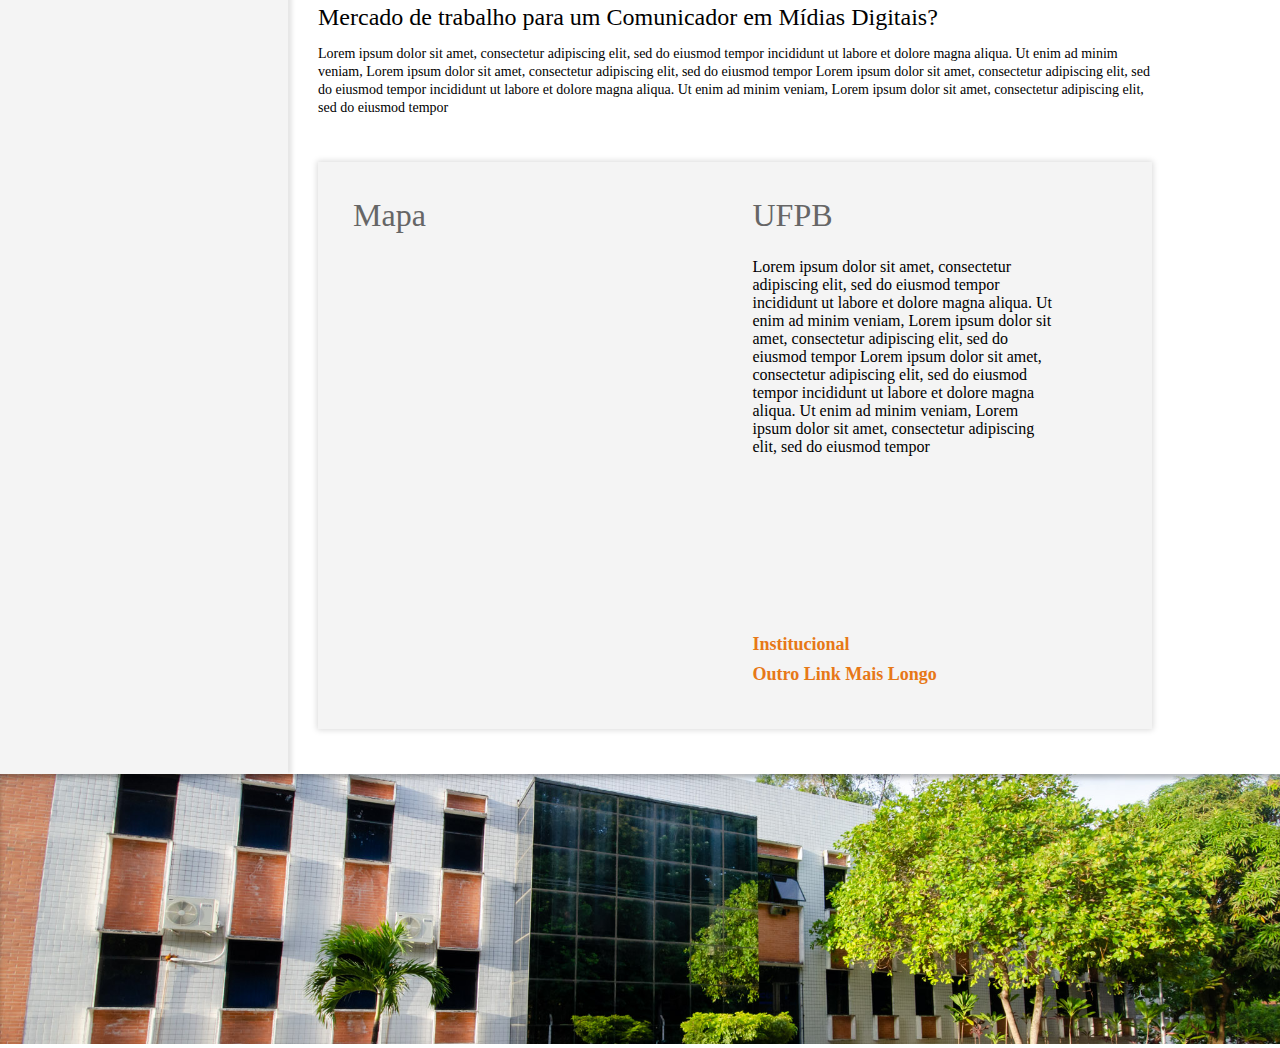
==== commit 985c61cd: "Site quase completo" ====
--- a/index.html
+++ b/index.html
@@ -7,6 +7,8 @@
 	<link rel="stylesheet" type="text/css" href="style.css">
   <link href="https://fonts.googleapis.com/css2?family=Raleway:wght@400;500;600;700;800;900&display=swap" rel="stylesheet">
   <link rel="stylesheet" href="https://cdnjs.cloudflare.com/ajax/libs/font-awesome/4.7.0/css/font-awesome.min.css">
+  <link href="https://fonts.cdnfonts.com/css/rawline" rel="stylesheet">
+
 
 </head>
 <body>
@@ -47,11 +49,9 @@
   <header class="cabecalho">
     <div class="titulo">
     	<div class="title">
-
-        <!-- Duvida o h1 seria melhor escondido como é em alguns site ou aqui mesmo? -->
-
+        <img id="tit_img" src="img/midias-logo.png" alt="Logo do curso de Comunicação em Mídias Digitais">
     		<p id="tit_centro">CENTRO DE CIÊNCIAS HUMANAS, LETRAS E ARTES</p>
-        <p id="tit_curso">Línguas Estrangeiras Aplicadas às Negociações Internacionais</p>
+        <p id="tit_curso">Comunicação em Mídias Digitais</p>
     	</div>
     	<div class="brasao">
         <img  src="img/logo + nome.png" alt="logo DEMID">
@@ -62,12 +62,13 @@
         <div class="topnav" id="myTopnav">
             <nav>
               <ul>
-                <li><a href="#">Início</a></li>
                 <li><a href="#">Notícias</a></li>
                 <li><a href="#">Curso</a></li>
                 <li><a href="#">Projetos</a></li>
                 <li><a href="#">Documentos</a></li>
                 <li><a href="#">Chamados</a></li>
+                <li> <a href="javascript:void(0);" class="iconPesquisa" onclick="menuTransformaPesquisa()"><img src="img/Busca icone.png"></a></li>
+
                 <!-- <li>
                   <div class="search-container">
                       <form action="/action_page.php">
@@ -149,7 +150,8 @@
 
               </ul>
             </nav>
-            <a href="javascript:void(0);" class="icon" onclick="menuTransforma()"><p>Menu</p><i class="fa fa-bars"></i></a>
+            <a href="javascript:void(0);" class="icon" onclick="menuTransforma()"><i class="fa fa-bars"></i><p>Menu</p></a>
+           
         </div>
     	</div>
     </div>
@@ -162,7 +164,7 @@
         <div class="noticias-coluna-unica">
           <div class="noticia-sem-img">
             <div class="noticia-data-tag">
-              <div class="texto-pequeno-sem-img" id="texto-pequeno-sem-img">15 de Setembro de 2022</div>
+              <div class="texto-pequeno-sem-img" id="texto-pequeno-sem-img">15/09/2022</div>
               <div class="texto-pequeno-sem-img">Notícia, Cataclisma</div>
             </div>
             <div class="noticia-sem-img-titulo-wrapper">
@@ -177,7 +179,7 @@
           linear-gradient(180deg, rgba(255, 255, 255, 0) 0%, #E15323 100%),
           url('img/noticia.jpeg')">
             <div class="noticia-data-tag">
-              <div class="texto-pequeno-com-img">15 de Setembro de 2022</div>
+              <div class="texto-pequeno-com-img">15/09/2022</div>
               <div class="texto-pequeno-com-img">Notícia, Cataclisma</div>
             </div>
             <div class="noticia-com-img-titulo-wrapper">
@@ -186,7 +188,7 @@
           </div>
           <div class="noticia-sem-img">
             <div class="noticia-data-tag">
-              <div class="texto-pequeno-sem-img">15 de Setembro de 2022</div>
+              <div class="texto-pequeno-sem-img">15/09/2022</div>
               <div class="texto-pequeno-sem-img">Notícia, Cataclisma</div>
             </div>
             <div class="noticia-sem-img-titulo-wrapper">
@@ -256,7 +258,7 @@
 <div class="imagem-curso">
   <img src="img/banner.jpg" alt="frente predio DEMID">
 </div>
-
+<!--
 <div id="footer" class="container-footer">
   <div id="footer-logo" class="lateral-footer">
     <img class="logo-footer" src="img/midias-logo.png" alt="logo DEMID">
@@ -287,7 +289,7 @@
     </div>
   </div>
 </div>
-
+-->
 <script type="text/javascript" src="controller.js"> </script>
 
 </body>
--- a/style.css
+++ b/style.css
@@ -51,7 +51,6 @@
 .sidebar-bg { 
 	grid-area: sidebar; 
 	height: 100%;
-
 	display: flex;
 	justify-content: flex-end;
 	background: #F4F4F4;
@@ -72,11 +71,10 @@
 .sidebar a{
 
 	text-decoration: none;
-	font-family: 'Raleway';
+	font-family: 'Rawline';
 	font-style: normal;
 	font-weight: 400;
-	font-size: 14px;
-	line-height: 18px;
+	font-size: 0.875rem;
 
 	color: #000000; 
 }
@@ -88,12 +86,11 @@
 .sidebar-titulo{
 	padding-top: 24px;
 	padding-bottom: 10px;
-
-	font-family: 'Raleway';
+	
+	font-family: 'Rawline';
 	font-weight: 600;
-	font-size: 20px;
-	line-height: 28px;
-	/* or 140% */
+	font-size: 1.25rem;
+	line-height: 1.75rem;
   
 	display: flex;
 	align-items: center;
@@ -105,11 +102,10 @@
 	padding-top: 34px;
 	padding-bottom: 10px;
 
-	font-family: 'Raleway';
+	font-family: 'Rawline';
 	font-weight: 600;
-	font-size: 20px;
-	line-height: 28px;
-	/* or 140% */
+	font-size: 1.25rem;
+	line-height: 1.75rem;
   
 	display: flex;
 	align-items: center;
@@ -133,34 +129,45 @@
 
 .titulo {
 	grid-area: titulo;
-	display: flex;
+	display: block;
 	justify-content: space-between;
 	padding: 10px;
 	border-left: none;
+	
+	
+}
+
+#tit_img{
+	display: block;
+	max-width: 150px;
+	padding-bottom: 20px;
+	margin: auto;
+	width: 50%;
 }
 
 #tit_centro{ 
 	
-	font-family: 'Raleway';
+	text-align: left;
+	font-family: 'Rawline';
 	font-weight: 400;
-	font-size: 15px;
-	line-height: 21px;
-	display: flex;
-	align-items: center;
+	font-size: 0.825rem;
+	line-height: 1.3rem;
+	
   
 	color: #959595;
 }
   
   #tit_curso{
   
-	font-family: 'Raleway';
+	text-align: left;
+	font-family: 'Rawline';
 	font-weight: 700;
-	font-size: 23px;
-	line-height: 35px;
-	display: flex;
-	align-items: center;
+	font-size: 2.4rem;
+	line-height: 1.1;
   
 	color: #000000;
+
+	padding-bottom: 10px;
   }
 
 .brasao {
@@ -184,12 +191,12 @@
 	margin-right: 0; /*alterar no media query*/
 	display: flex;
 	width: 100%;
+	min-height: 50px;
 	padding-left: 20px;
 	padding-right: 18px;
 	flex-wrap: wrap;
 	
 }
-
 
 /*-------------------------------------- menu responsivo-----------------------------------------------*/
 .topnav {
@@ -216,27 +223,41 @@
 	display: none;
 	padding: 10px;
 	color: #fff;
-	font-family: 'Raleway';
+	font-family: 'Rawline';
 	font-weight: 700;
-	font-size: 18px;
-	line-height: 22px;
+	font-size: 1.125rem;
+	line-height: 1.375rem;
 	text-decoration: none;    
 	padding-bottom: 3px;  
-	font-family: 'Raleway';
 	font-style: normal;
 }
 
+.topnav.responsive nav ul li:first-child{
+	padding-top: 50px;
+}
+
 .topnav a.icon {
-	float: right;
+	
 	display: flex;
 	position: absolute;
 	top:0;
-	right:0;
+	left:0;
 }
 .topnav a.icon p {
 	margin-top: -2px;
-    padding-right: 10px;
-}
+    padding-left: 10px;
+}
+
+
+.topnav a.icon {
+	
+	display: flex;
+	position: absolute;
+	top:0;
+	left:0;
+}
+
+
 
 .topnav.responsive {
 	position: relative;
@@ -244,7 +265,7 @@
 
 .topnav.responsive .icon {
   position: absolute;
-  right: 0;
+  left: 0;
   top: 0;
 }
 
@@ -268,7 +289,37 @@
 	transition: height 0.4s;
 }
 
-
+.topnav a.iconPesquisa {
+	
+	display: flex;
+	position: absolute;
+	top:0;
+	Right:0;
+}
+
+.topnav.pesquisa {
+	position: relative;
+}
+
+.topnav.pesquisa .iconPesquisa {
+  position: absolute;
+  right: 0;
+  top: 0;
+}
+
+.topnav.pesquisa a {
+  float: none;
+  display: block;
+  text-align: left;
+}
+
+.topnav.pesquisa .acc-container{
+	display: block;
+}
+
+.topnav.pesquisa nav ul{ 
+	height: 100vh;
+}
 
 /* Accordion */
   
@@ -366,11 +417,11 @@
 }
 
 .secoes {
-	font-family: 'Raleway';
+	font-family: 'Rawline';
 	font-weight: 400;
-	font-size: 32px;
-	line-height: 26px;
-	padding-top: 45px;
+	font-size: 1.6rem;
+	line-height: 1.625rem;
+	padding-top: 25px;
 
 	display: flex;
 	align-items: center;
@@ -386,7 +437,7 @@
   }
 
 .conteudo {
-    min-height: 415px;
+  
     margin: 20px 0;
   
     display: grid;
@@ -412,11 +463,10 @@
   
   .noticia-sem-img {
 	width: auto;
-	min-height: 200px;
 	height: 100%;
   
-	padding-left: 30px;
-	padding-right: 30px;
+	padding-left: 20px;
+	padding-right: 20px;
   
   
 	background: #FFFFFF;
@@ -428,7 +478,7 @@
   
   .noticia-com-img {
 	width: auto;
-	min-height: 200px;
+	min-height: 180px;
 	height: 100%;
   
 	padding-left: 26px;
@@ -455,11 +505,11 @@
   
   .texto-pequeno-sem-img {
 	
-	font-family: 'Raleway';
+	font-family: 'Rawline';
 	font-style: normal;
 	font-weight: 500;
-	font-size: 14px;
-	line-height: 16px;
+	font-size: 0.875rem;
+	line-height: 1rem;
   
 	color: #8D8B8B;
   }
@@ -469,11 +519,11 @@
   }
   
   .texto-pequeno-com-img {
-	font-family: 'Raleway';
+	font-family: 'Rawline';
 	font-style: normal;
 	font-weight: 500;
-	font-size: 14px;
-	line-height: 16px;
+	font-size: 0.875rem;
+	line-height: 1rem;
   
 	color: #ffffff;
 	text-shadow: 0px 0px 6px rgba(0, 0, 0, 0.15);
@@ -485,10 +535,11 @@
 	align-items: center;
 	justify-content: center;
 	overflow: hidden;  
+	padding-bottom: 32px;
   }
   
   .noticia-sem-img-titulo:hover{
-	font-size: 32px;
+	font-size: 1.5rem;
   }
 
   .noticia-com-img-titulo-wrapper {
@@ -500,22 +551,24 @@
   }
   
   .noticia-sem-img-titulo {
-	font-family: 'Raleway';
+	font-family: 'Rawline';
 	font-style: normal;
 	font-weight: 700;
-	font-size: 22px;
-	line-height: 26px;
+	font-size: 1.325rem;
+	line-height: 1.625rem;
 	color: var(--laranja);
 	margin: 10px 0 10px 0;
   }
   
   .noticia-com-img-titulo {
-	font-family: 'Raleway';
+	font-family: 'Rawline';
 	font-style: normal;
 	font-weight: 700;
-	font-size: 28px;
-	line-height: 32px;
+	font-size: 1.325rem;
+	line-height: 1.625rem;
 	color: #ffffff;
+
+	padding-top: 10px;
 	margin: auto 0 16px 0;
 	text-shadow: 0px 0px 6px rgba(0, 0, 0, 0.15);  
   }
@@ -524,15 +577,13 @@
 	display: flex;
 	flex-direction: row;
 	/*justify-content: flex-end; */
-
-	
-	font-family: 'Raleway';
+	
+	font-family: 'Rawline';
 	font-style: normal;
 	font-weight: 700;
-	font-size: 18px;
-	line-height: 20px;
-  
-	/* identical to box height, or 111% */
+	font-size: 1.125rem;
+	line-height: 1.25rem;
+
   
 	color: var(--laranja);
   }
@@ -555,10 +606,15 @@
 
   
   .youtube { 
-	padding-top: 35px;
+	padding-top: 25px;
 	height: auto;
 	width: 100%;
 	grid-area: youtube;
+
+	min-height:240px;
+	
+	
+	  
  }
 
  .youtube iframe{
@@ -573,23 +629,21 @@
 
 .text-curso h3{
 	padding-top: 35px;
-	font-family: 'Raleway';
+	font-family: 'Rawline';
 	font-weight: 500;
-	font-size: 24px;
-	line-height: 26px;
+	font-size: 1.5rem;
+	line-height: 1.625rem;
 
 	color: #000000;
 }
 
 .text-curso p{
 	padding-top: 15px;
-	font-family: 'Raleway';
+	font-family: 'Rawline';
 	font-style: normal;
 	font-weight: 400;
-	font-size: 14px;
-	line-height: 18px;
-	/* or 129% */
-
+	font-size: 0.875rem;
+	line-height: 1.125rem;
 
 	color: #000000;
 
@@ -604,7 +658,7 @@
 	grid-template-rows: auto 1fr;
 	margin: 35px 30px;
 	margin-top: 35px;
-	padding:35px;
+	padding:15px;
 	gap: 35px;
 	grid-template-areas:
 	  "mapa" "text-ufpb";
@@ -630,10 +684,10 @@
 }
 
 .mapa-titulo h2{
-	font-family: 'Raleway';
+	font-family: 'Rawline';
 	font-weight: 400;
-	font-size: 32px;
-	line-height: 26px;
+	font-size: 2rem;
+	line-height: 2.25rem;
 
 	display: flex;
 	align-items: center;
@@ -668,10 +722,10 @@
 
  .text-ufpb-titulo h2{
 
-	font-family: 'Raleway';
+	font-family: 'Rawline';
 	font-weight: 400;
-	font-size: 32px;
-	line-height: 26px;
+	font-size: 2rem;
+	line-height: 2.25rem;
 
 	display: flex;
 	align-items: center;
@@ -697,7 +751,7 @@
 
 .imagem-curso{
 	box-shadow: 0px 4px 4px 0px rgba(0, 0, 0, 0.25) inset;	
-	width: 100%;
+
 	height: 30vh;
 }
 
@@ -734,9 +788,6 @@
 	  background: #121212;
   }
 
-
-  
-
 #footer {
 	display: flex;
 	flex-direction: row;
@@ -867,7 +918,7 @@
 
 
 
-/*-------------------------------------- footer -----------------------------------------------*/
+/*-------------------------------------- footer end-----------------------------------------------*/
 
 @media only screen and (min-width: 815px)  {
 
@@ -891,22 +942,41 @@
 		border-bottom: 2px solid #fff;
 	}
 
+	div.topnav nav ul li:first-child{
+		padding-top: 0px;
+	}
+
 	/* versão de comuputador */
 	
 
 	.titulo {
+		display: flex;
 		padding: 0;
 		padding-top: 28px;
 		padding-left: 28px;	
 	}
 
+
+
+	#tit_img{ 
+		display: none;
+	}
+
 	#tit_curso{
+		text-align: left;
 		padding-top: 9px;
 		padding-bottom: 13px;
-		font-size: 30px;
-		line-height: 26px;
-	}
-	  
+		font-size: 1.875rem;
+		line-height: 2rem;
+	}
+	
+	#tit_centro{ 	
+		text-align: left;
+		font-size: 1rem;
+		line-height: 1.3rem;
+	
+	}
+  
 	.brasao {		
 		display: flex;
 		margin-right: 0vw; 
@@ -928,6 +998,7 @@
 	div.nav-bar{
 
 		margin-right: 0vw; 
+		min-height: 0px;
 	}
 	.main{
 		margin-right: 0vw;
@@ -957,7 +1028,6 @@
 	/* noticias responsivo */
 	
 	.conteudo {
-		min-height: 415px;
 		margin: 25px 0px;
 		display: grid;
 		grid-template-columns: 1fr 1fr;
@@ -972,10 +1042,29 @@
 		padding-left: 30px;
 	}
 
+	.noticia-sem-img {
+
+		min-height: 160px;
+		
+	}
+	.secoes {
+		font-size: 2rem;
+    	line-height: 1.625rem;
+		padding-top: 45px;
+
+	}
+
 	.curso {  
 		padding-right: 0px;
 		
 	}
+
+	.youtube { 
+		min-height: 480px;
+		min-width: 720px;
+	 }
+	  
+
 	.mais { 
 		grid-template-columns: auto auto;
 		grid-template-rows: auto;
@@ -1029,11 +1118,6 @@
 
 	  }
 
-	  .youtube { 
-		min-height: 480px;
-		min-width: 720px;
-	 }
-	  
 }
 
 @media only screen and (min-width: 1400px)  {
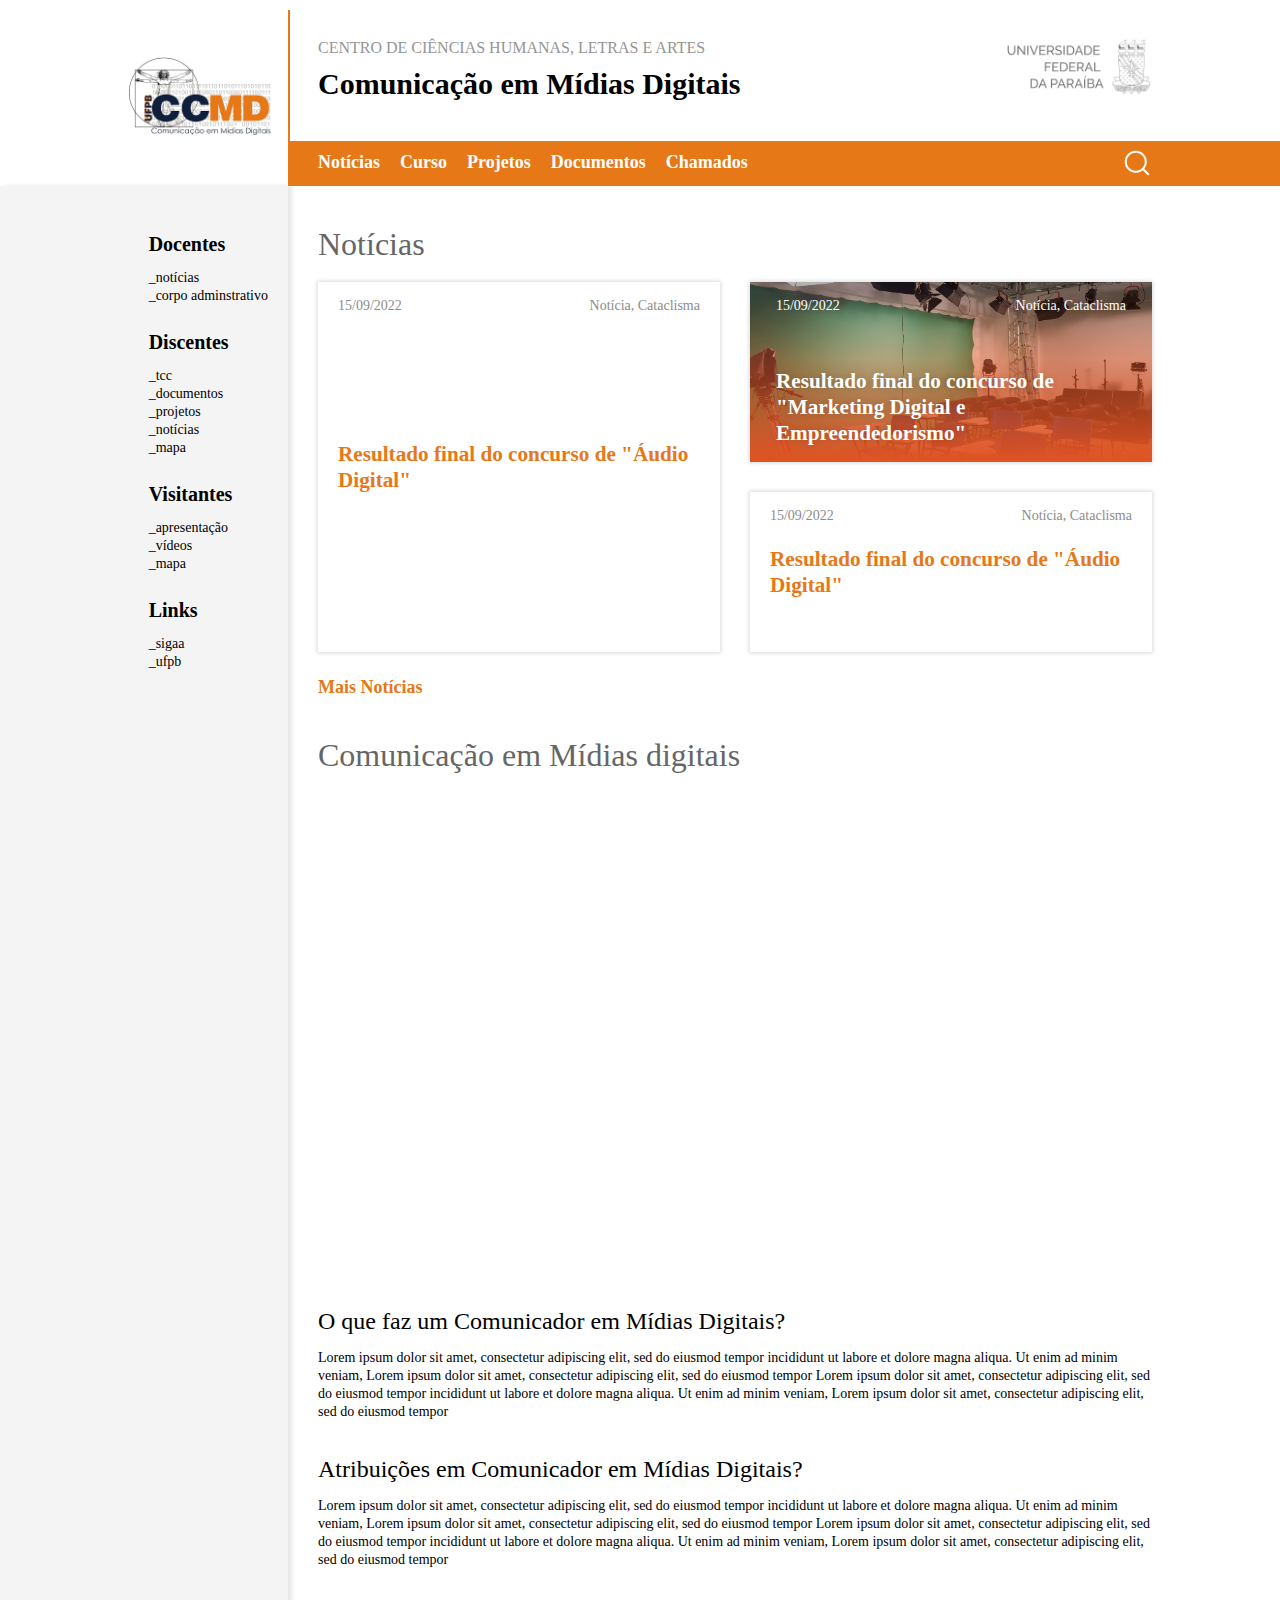
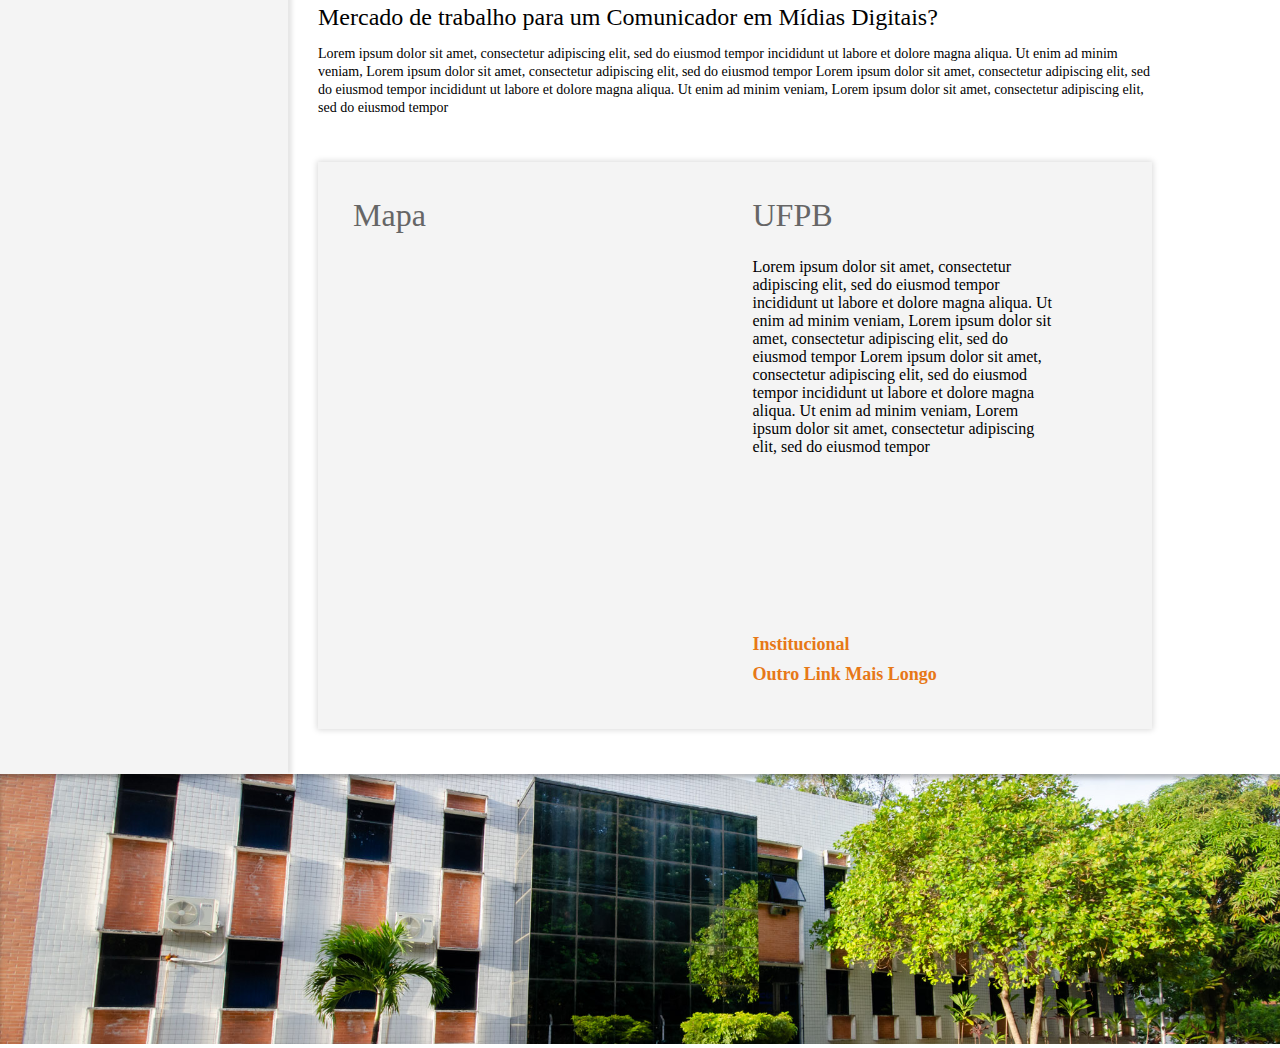
==== commit 7a64ca49: "Barra de pesquisa funcional" ====
--- a/index.html
+++ b/index.html
@@ -67,29 +67,17 @@
                 <li><a href="#">Projetos</a></li>
                 <li><a href="#">Documentos</a></li>
                 <li><a href="#">Chamados</a></li>
-                <li> <a href="javascript:void(0);" class="iconPesquisa" onclick="menuTransformaPesquisa()"><img src="img/Busca icone.png"></a></li>
-
-                <!-- <li>
-                  <div class="search-container">
-                      <form action="/action_page.php">
-                        <input type="text" placeholder="Pesquisa..." name="search">
-                        <button type="submit"><img src="img/Busca icone.png" alt=" Icone de pesquisar"></button>
-                      </form>
-                  </div>
-                </li> -->
-                
-                <!--
                 <li>
                   <div class="acc-container">
 
                     <div class="acc-btn"><a>Docentes</a></div>
-                    <div class="acc-content" style="display: none;">
+                    <div class="acc-content">
                       <a href="#">_notícias</a>
                       <a href="#">_corpo adminstrativo</a>
                     </div>
                   
                     <div class="acc-btn"><a>Discentes</a></div>
-                    <div class="acc-content" style="display: none;">
+                    <div class="acc-content">
                       <a href="#">_tcc</a>
                       <a href="#">_documentos</a>
                       <a href="#">_projetos</a>
@@ -98,61 +86,39 @@
                     </div>
                   
                     <div class="acc-btn"><a>Visitantes</a></div>
-                    <div class="acc-content" style="display: none;">
+                    <div class="acc-content">
                       <a href="#">_apresentação</a>
                       <a href="#">_vídeos</a>
                       <a href="#">_mapa</a>
                     </div>
                   
                     <div class="acc-btn"><a> Links</a></div>
-                    <div class="acc-content" style="display: none;">
+                    <div class="acc-content">
                       <a href="#">_sigaa</a>
                       <a href="#">_ufpb</a>
                     </div>
 
                   </div>
                 </li>
-                -->
-                <li>
-                  <div class="acc-container">
-
-                    <div class="acc-btn"><a>Docentes</a></div>
-                    <div class="acc-content">
-                      <a href="#">_notícias</a>
-                      <a href="#">_corpo adminstrativo</a>
-                    </div>
-                  
-                    <div class="acc-btn"><a>Discentes</a></div>
-                    <div class="acc-content">
-                      <a href="#">_tcc</a>
-                      <a href="#">_documentos</a>
-                      <a href="#">_projetos</a>
-                      <a href="#">_notícias</a>
-                      <a href="#">_mapa</a>
-                    </div>
-                  
-                    <div class="acc-btn"><a>Visitantes</a></div>
-                    <div class="acc-content">
-                      <a href="#">_apresentação</a>
-                      <a href="#">_vídeos</a>
-                      <a href="#">_mapa</a>
-                    </div>
-                  
-                    <div class="acc-btn"><a> Links</a></div>
-                    <div class="acc-content">
-                      <a href="#">_sigaa</a>
-                      <a href="#">_ufpb</a>
-                    </div>
-
-                  </div>
-                </li>
-                
-
               </ul>
             </nav>
+
             <a href="javascript:void(0);" class="icon" onclick="menuTransforma()"><i class="fa fa-bars"></i><p>Menu</p></a>
-           
-        </div>
+      </div>
+      <div class="lupa">
+        <a href="javascript:void(0);" class="iconPesquisa" onclick="menuTransformaPesquisa()"><img src="img/Busca icone.png"></a>
+      </div>
+      <div id="myPesquisa" class="pesquisa" >
+        <div class="barraBotaop">
+          <div class="barra">
+            <input type="text" placeholder="Digite sua pesquisa..." id="barraConfig">
+          </div>
+          <div class="botaop">
+            <p>test</p>
+          </div>
+        </div>
+      </div>
+
     	</div>
     </div>
   </header>
--- a/style.css
+++ b/style.css
@@ -185,16 +185,22 @@
 	grid-area: nav-bar;
 	background: var(--laranja);
 	display: flex;
+	z-index: 999;
 }
 
 div.nav-bar {
-	margin-right: 0; /*alterar no media query*/
+	margin-right: 0; 
 	display: flex;
 	width: 100%;
 	min-height: 50px;
 	padding-left: 20px;
-	padding-right: 18px;
 	flex-wrap: wrap;
+	display: grid; 
+	grid-template-columns: auto 50px; 
+	grid-template-rows: auto; 
+	gap: 0px 0px; 
+	grid-template-areas: 
+	  "topnav lupa"; 
 	
 }
 
@@ -243,12 +249,12 @@
 	top:0;
 	left:0;
 }
+
 .topnav a.icon p {
 	margin-top: -2px;
     padding-left: 10px;
 }
 
-
 .topnav a.icon {
 	
 	display: flex;
@@ -256,8 +262,6 @@
 	top:0;
 	left:0;
 }
-
-
 
 .topnav.responsive {
 	position: relative;
@@ -289,38 +293,87 @@
 	transition: height 0.4s;
 }
 
-.topnav a.iconPesquisa {
-	
-	display: flex;
-	position: absolute;
-	top:0;
-	Right:0;
-}
-
-.topnav.pesquisa {
+
+
+
+
+/*---------------------------------------------  B A R R A  D E  P E S Q U I S A ------------------------------------------------------*/
+
+.lupa {
+	width: 100%;
+}
+
+.lupa a.iconPesquisa {
+	padding-right: 0;
 	position: relative;
-}
-
-.topnav.pesquisa .iconPesquisa {
-  position: absolute;
-  right: 0;
-  top: 0;
-}
-
-.topnav.pesquisa a {
-  float: none;
-  display: block;
-  text-align: left;
-}
-
-.topnav.pesquisa .acc-container{
-	display: block;
-}
-
-.topnav.pesquisa nav ul{ 
-	height: 100vh;
-}
-
+	float: right;
+	top: 7px;
+	right:0;
+}
+
+
+.pesquisa.pesquisaBarra {
+	display: flex;
+}
+
+.pesquisa {
+	
+	
+	max-width: 1170px;
+	padding: 22px 0;
+	padding-left: 10px;
+	display: none;
+	position: relative;
+	z-index: 10;
+}
+
+.barraBotaop {
+	width: 100%;
+	display: grid; 
+	grid-auto-columns: 1fr; 
+	grid-template-columns: auto auto; 
+	grid-template-rows: auto; 
+	gap: 0px 5px; 
+	grid-template-areas: 
+	  "barra botaop"; 
+}
+
+.barra { grid-area: barra;
+	background-color: #fff;
+ }
+
+#barraConfig{
+
+	color: #B7B7B7;
+	font-family: Rawline;
+	font-size: 24px;
+	font-weight: 600;
+
+	
+ 	padding: 11px 54px;
+  	border: none;
+ 	border-bottom: 1px solid #ddd;
+}
+
+.botaop { 
+	grid-area: botaop; 
+	background-color: #fff;
+
+	color: #B7B7B7;
+	font-family: Rawline;
+	font-size: 24px;
+	font-style: normal;
+	font-weight: 600;
+	line-height: 20px; /* 83.333% */
+}
+
+.botaop p{
+	color: #B7B7B7;
+	font-family: Rawline;
+	font-size: 24px;
+	font-weight: 600;
+
+}
 /* Accordion */
   
 /*	
@@ -1005,7 +1058,7 @@
 	}
 
 	.cabecalho{
-		grid-template-rows: 131px 45px;
+		grid-template-rows: 131px auto;
 		grid-template-columns: 1fr 1fr;
 		grid-template-areas:
 		"titulo titulo"
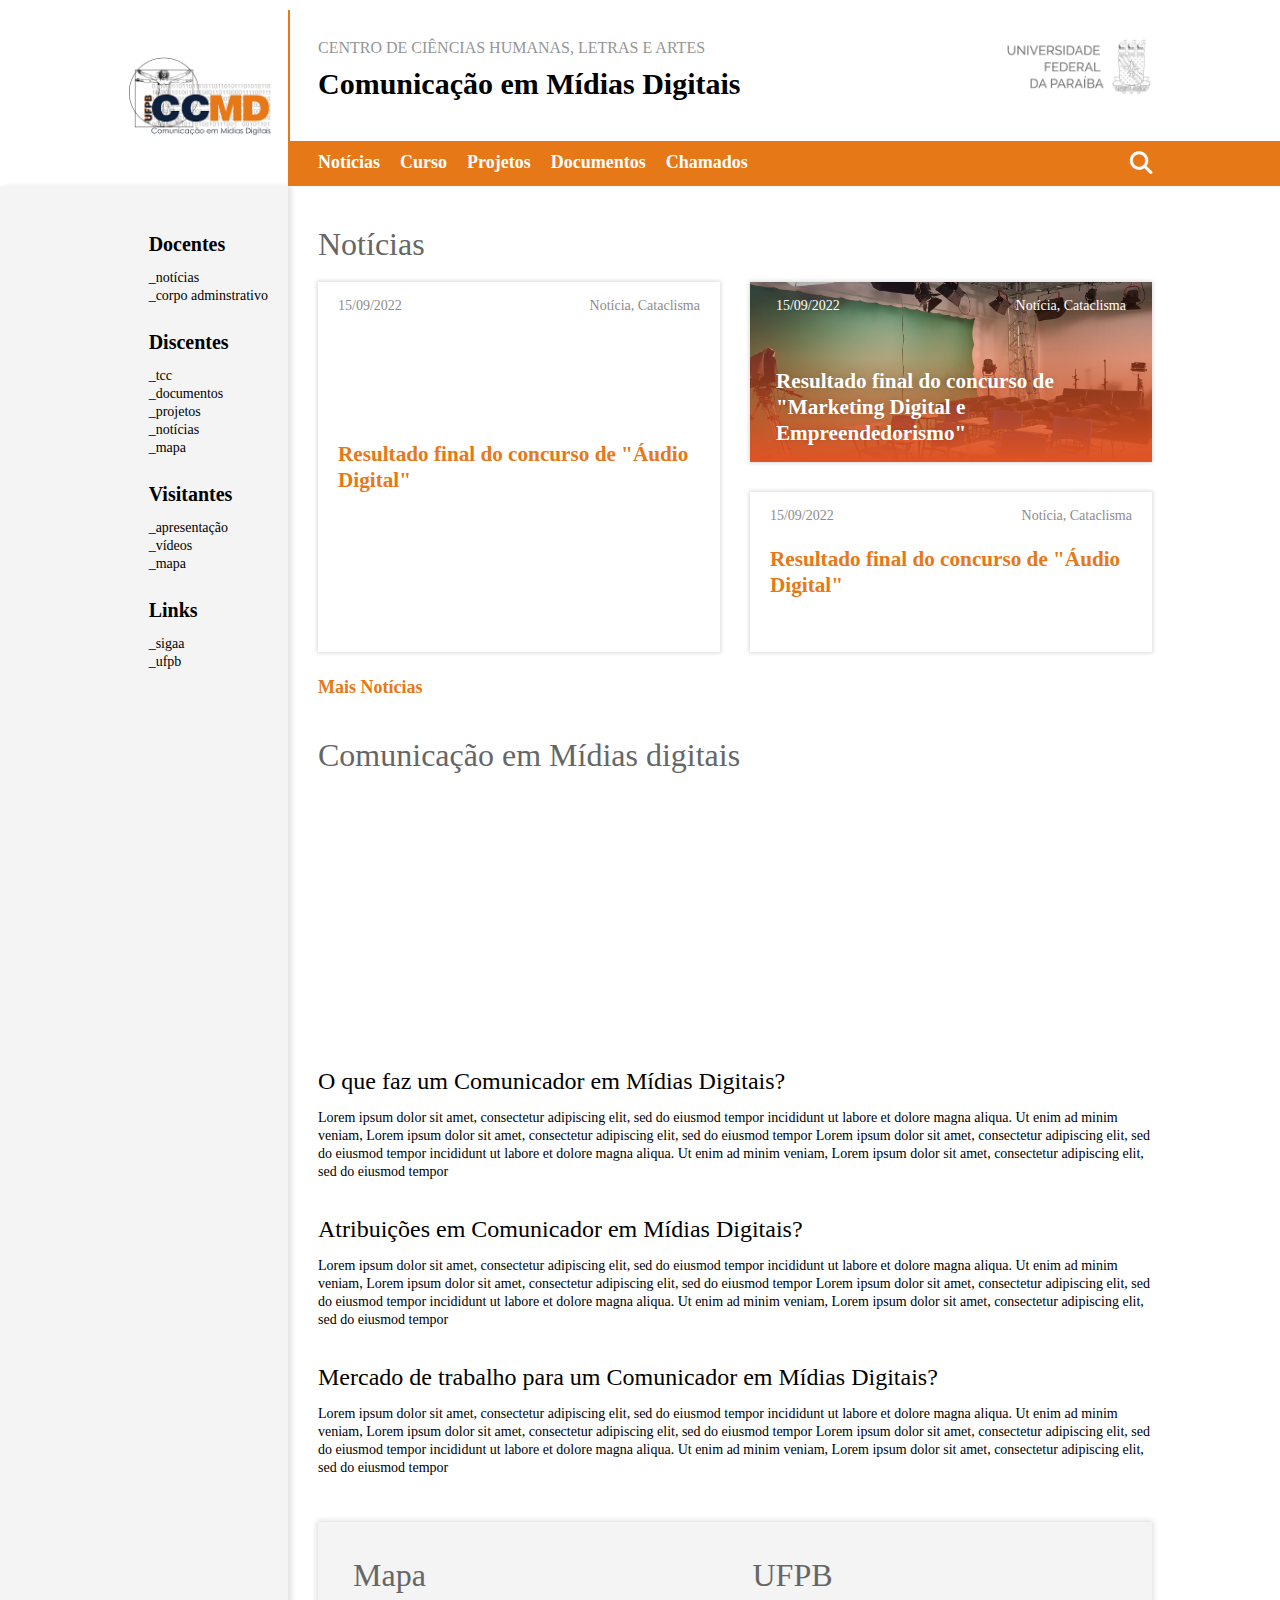
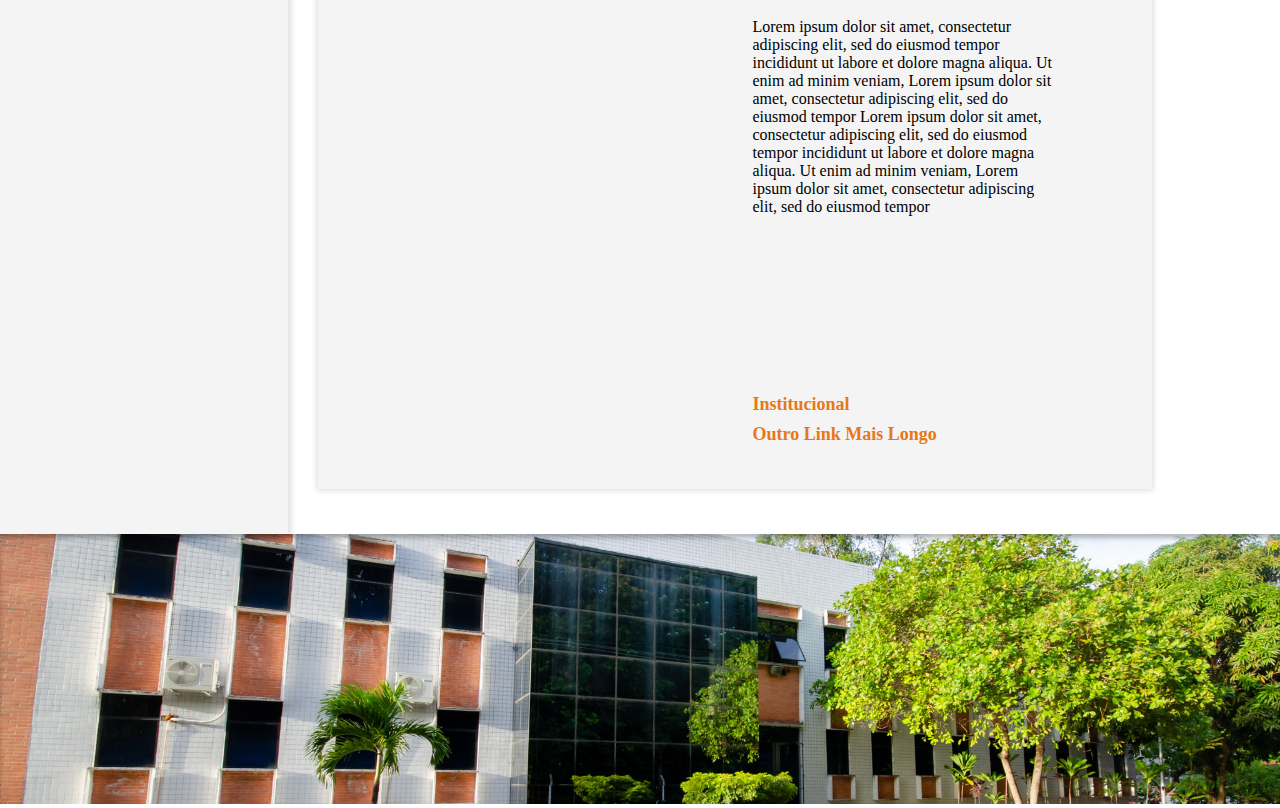
==== commit bf7f93c9: "Pesquisa finalizada" ====
--- a/index.html
+++ b/index.html
@@ -5,10 +5,15 @@
 	<meta name="viewport" content="width=device-width, initial-scale=1">
 	<title>Estudo Site Coordenação</title>
 	<link rel="stylesheet" type="text/css" href="style.css">
+
   <link href="https://fonts.googleapis.com/css2?family=Raleway:wght@400;500;600;700;800;900&display=swap" rel="stylesheet">
   <link rel="stylesheet" href="https://cdnjs.cloudflare.com/ajax/libs/font-awesome/4.7.0/css/font-awesome.min.css">
   <link href="https://fonts.cdnfonts.com/css/rawline" rel="stylesheet">
 
+  <link href="assets/fontawesome6/css/fontawesome.css" rel="stylesheet">
+  <link href="assets/fontawesome6/css/brands.css" rel="stylesheet">
+  <link href="assets/fontawesome6/css/regular.css" rel="stylesheet">
+  <link href="assets/fontawesome6/css/solid.css" rel="stylesheet">
 
 </head>
 <body>
@@ -106,7 +111,7 @@
             <a href="javascript:void(0);" class="icon" onclick="menuTransforma()"><i class="fa fa-bars"></i><p>Menu</p></a>
       </div>
       <div class="lupa">
-        <a href="javascript:void(0);" class="iconPesquisa" onclick="menuTransformaPesquisa()"><img src="img/Busca icone.png"></a>
+        <a href="javascript:void(0);" class="iconPesquisa" onclick="menuTransformaPesquisa()" onclick="menuTransformaPesquisa()" ><i id="lupaParaFechar" class="fa-solid fa-magnifying-glass"></i></a>
       </div>
       <div id="myPesquisa" class="pesquisa" >
         <div class="barraBotaop">
@@ -114,7 +119,8 @@
             <input type="text" placeholder="Digite sua pesquisa..." id="barraConfig">
           </div>
           <div class="botaop">
-            <p>test</p>
+            <p>Pesquisar</p>
+            <i id="xBarra" class="fa-solid fa-magnifying-glass"></i>
           </div>
         </div>
       </div>
--- a/style.css
+++ b/style.css
@@ -196,7 +196,7 @@
 	padding-left: 20px;
 	flex-wrap: wrap;
 	display: grid; 
-	grid-template-columns: auto 50px; 
+	grid-template-columns: auto 0; 
 	grid-template-rows: auto; 
 	gap: 0px 0px; 
 	grid-template-areas: 
@@ -304,11 +304,14 @@
 }
 
 .lupa a.iconPesquisa {
-	padding-right: 0;
+	padding-right: 30px;
 	position: relative;
 	float: right;
-	top: 7px;
+	top: 10px;
 	right:0;
+	font-size: 140%;
+ 
+  	color: #fff;
 }
 
 
@@ -317,11 +320,11 @@
 }
 
 .pesquisa {
-	
-	
+
 	max-width: 1170px;
 	padding: 22px 0;
 	padding-left: 10px;
+	padding-right: 30px;
 	display: none;
 	position: relative;
 	z-index: 10;
@@ -330,93 +333,65 @@
 .barraBotaop {
 	width: 100%;
 	display: grid; 
-	grid-auto-columns: 1fr; 
-	grid-template-columns: auto auto; 
-	grid-template-rows: auto; 
-	gap: 0px 5px; 
+	grid-template-columns: 80% 20%; 
 	grid-template-areas: 
 	  "barra botaop"; 
 }
 
-.barra { grid-area: barra;
+.barra {
+	
+	margin-right: 5px;
+	grid-area: barra;
 	background-color: #fff;
  }
 
+input[type=text] {
+	width: 100%;
+	padding: 12px 20px;
+	box-sizing: border-box;
+}
+
 #barraConfig{
 
 	color: #B7B7B7;
 	font-family: Rawline;
-	font-size: 24px;
+	font-size: 18px;
 	font-weight: 600;
-
-	
- 	padding: 11px 54px;
   	border: none;
- 	border-bottom: 1px solid #ddd;
 }
 
 .botaop { 
+
+	margin-right: 5px;
+	max-width: 200px;
 	grid-area: botaop; 
 	background-color: #fff;
-
-	color: #B7B7B7;
+	
+}
+
+.botaop p{
+
+	padding-top: 10px;
+
+	color: var(--laranja);
 	font-family: Rawline;
-	font-size: 24px;
-	font-style: normal;
+	font-size: 18px;
 	font-weight: 600;
-	line-height: 20px; /* 83.333% */
-}
-
-.botaop p{
-	color: #B7B7B7;
-	font-family: Rawline;
-	font-size: 24px;
-	font-weight: 600;
-
-}
-/* Accordion */
-  
-/*	
-  .acc-container {
-	border-top:3px solid #e06b05;
+	text-align: center;
+	
 	display: none;
-	padding-top: 10px;
-	margin-top: 20px;
-	padding-bottom: 15px;
-	width:100%;
-	overflow: hidden;
-	color: rgb(255, 255, 255);
-		
-  }
-  
-  .acc-btn { 
-	width:100%;
-	margin:0 auto;
-	cursor:pointer;
-	border-bottom:1px solid #ffffff;
-	
-  }
-
-  .acc-content {
-	width:100%;
-	margin:0 auto;
-	background:#c66715;
-	padding-bottom: 10px;
-	padding-left: 10px;
-	height: 0;
-	transition: height 0.5s;
-	
-  }
-  
-  .acc-container p { 
-	color: rgb(255, 255, 255);
-  }
-  
-  .acc-container h3 {
-	color: rgb(255, 255, 255);
-  }
-
-*/
+}
+
+#xBarra{
+	padding-top:10px;
+
+	font-size: 170%;
+  	color: var(--laranja);
+	display: block;
+	display: flex;
+	align-items: center;
+	justify-content: center;
+}
 
 .acc-container {
 	border-top:3px solid #e06b05;
@@ -466,7 +441,6 @@
 .main {
 	grid-area: main;
 	margin-right: 0%; /*alterar no media query*/
-
 }
 
 .secoes {
@@ -1053,6 +1027,24 @@
 		margin-right: 0vw; 
 		min-height: 0px;
 	}
+
+	.pesquisa {
+		padding-right: 0px;
+	}
+
+	.lupa a.iconPesquisa {
+		padding-right: 5px;
+	
+	}
+
+	.botaop p{		
+		display: block;
+	}
+	
+	#xBarra{
+		display: none;
+	}
+
 	.main{
 		margin-right: 0vw;
 	}
@@ -1077,6 +1069,9 @@
 	.titulo{
 		border-left: 2px solid var(--laranja);
 	}
+
+
+
 
 	/* noticias responsivo */
 	
@@ -1110,13 +1105,7 @@
 	.curso {  
 		padding-right: 0px;
 		
-	}
-
-	.youtube { 
-		min-height: 480px;
-		min-width: 720px;
-	 }
-	  
+	} 
 
 	.mais { 
 		grid-template-columns: auto auto;
@@ -1159,6 +1148,17 @@
 
 		margin-right: 10vw; 
 	}
+
+	.botaop {
+		margin-right: 0px;
+	}
+
+	.lupa a.iconPesquisa {
+		padding-right: 0px;
+	
+	}
+	
+
 	.main{
 		margin-right: 10vw;
 	}
--- a/assets/fontawesome6/css/brands.css
+++ b/assets/fontawesome6/css/brands.css
@@ -0,0 +1,1522 @@
+/*!
+ * Font Awesome Free 6.4.0 by @fontawesome - https://fontawesome.com
+ * License - https://fontawesome.com/license/free (Icons: CC BY 4.0, Fonts: SIL OFL 1.1, Code: MIT License)
+ * Copyright 2023 Fonticons, Inc.
+ */
+:root, :host {
+  --fa-style-family-brands: 'Font Awesome 6 Brands';
+  --fa-font-brands: normal 400 1em/1 'Font Awesome 6 Brands'; }
+
+@font-face {
+  font-family: 'Font Awesome 6 Brands';
+  font-style: normal;
+  font-weight: 400;
+  font-display: block;
+  src: url("../webfonts/fa-brands-400.woff2") format("woff2"), url("../webfonts/fa-brands-400.ttf") format("truetype"); }
+
+.fab,
+.fa-brands {
+  font-weight: 400; }
+
+.fa-monero:before {
+  content: "\f3d0"; }
+
+.fa-hooli:before {
+  content: "\f427"; }
+
+.fa-yelp:before {
+  content: "\f1e9"; }
+
+.fa-cc-visa:before {
+  content: "\f1f0"; }
+
+.fa-lastfm:before {
+  content: "\f202"; }
+
+.fa-shopware:before {
+  content: "\f5b5"; }
+
+.fa-creative-commons-nc:before {
+  content: "\f4e8"; }
+
+.fa-aws:before {
+  content: "\f375"; }
+
+.fa-redhat:before {
+  content: "\f7bc"; }
+
+.fa-yoast:before {
+  content: "\f2b1"; }
+
+.fa-cloudflare:before {
+  content: "\e07d"; }
+
+.fa-ups:before {
+  content: "\f7e0"; }
+
+.fa-wpexplorer:before {
+  content: "\f2de"; }
+
+.fa-dyalog:before {
+  content: "\f399"; }
+
+.fa-bity:before {
+  content: "\f37a"; }
+
+.fa-stackpath:before {
+  content: "\f842"; }
+
+.fa-buysellads:before {
+  content: "\f20d"; }
+
+.fa-first-order:before {
+  content: "\f2b0"; }
+
+.fa-modx:before {
+  content: "\f285"; }
+
+.fa-guilded:before {
+  content: "\e07e"; }
+
+.fa-vnv:before {
+  content: "\f40b"; }
+
+.fa-square-js:before {
+  content: "\f3b9"; }
+
+.fa-js-square:before {
+  content: "\f3b9"; }
+
+.fa-microsoft:before {
+  content: "\f3ca"; }
+
+.fa-qq:before {
+  content: "\f1d6"; }
+
+.fa-orcid:before {
+  content: "\f8d2"; }
+
+.fa-java:before {
+  content: "\f4e4"; }
+
+.fa-invision:before {
+  content: "\f7b0"; }
+
+.fa-creative-commons-pd-alt:before {
+  content: "\f4ed"; }
+
+.fa-centercode:before {
+  content: "\f380"; }
+
+.fa-glide-g:before {
+  content: "\f2a6"; }
+
+.fa-drupal:before {
+  content: "\f1a9"; }
+
+.fa-hire-a-helper:before {
+  content: "\f3b0"; }
+
+.fa-creative-commons-by:before {
+  content: "\f4e7"; }
+
+.fa-unity:before {
+  content: "\e049"; }
+
+.fa-whmcs:before {
+  content: "\f40d"; }
+
+.fa-rocketchat:before {
+  content: "\f3e8"; }
+
+.fa-vk:before {
+  content: "\f189"; }
+
+.fa-untappd:before {
+  content: "\f405"; }
+
+.fa-mailchimp:before {
+  content: "\f59e"; }
+
+.fa-css3-alt:before {
+  content: "\f38b"; }
+
+.fa-square-reddit:before {
+  content: "\f1a2"; }
+
+.fa-reddit-square:before {
+  content: "\f1a2"; }
+
+.fa-vimeo-v:before {
+  content: "\f27d"; }
+
+.fa-contao:before {
+  content: "\f26d"; }
+
+.fa-square-font-awesome:before {
+  content: "\e5ad"; }
+
+.fa-deskpro:before {
+  content: "\f38f"; }
+
+.fa-sistrix:before {
+  content: "\f3ee"; }
+
+.fa-square-instagram:before {
+  content: "\e055"; }
+
+.fa-instagram-square:before {
+  content: "\e055"; }
+
+.fa-battle-net:before {
+  content: "\f835"; }
+
+.fa-the-red-yeti:before {
+  content: "\f69d"; }
+
+.fa-square-hacker-news:before {
+  content: "\f3af"; }
+
+.fa-hacker-news-square:before {
+  content: "\f3af"; }
+
+.fa-edge:before {
+  content: "\f282"; }
+
+.fa-napster:before {
+  content: "\f3d2"; }
+
+.fa-square-snapchat:before {
+  content: "\f2ad"; }
+
+.fa-snapchat-square:before {
+  content: "\f2ad"; }
+
+.fa-google-plus-g:before {
+  content: "\f0d5"; }
+
+.fa-artstation:before {
+  content: "\f77a"; }
+
+.fa-markdown:before {
+  content: "\f60f"; }
+
+.fa-sourcetree:before {
+  content: "\f7d3"; }
+
+.fa-google-plus:before {
+  content: "\f2b3"; }
+
+.fa-diaspora:before {
+  content: "\f791"; }
+
+.fa-foursquare:before {
+  content: "\f180"; }
+
+.fa-stack-overflow:before {
+  content: "\f16c"; }
+
+.fa-github-alt:before {
+  content: "\f113"; }
+
+.fa-phoenix-squadron:before {
+  content: "\f511"; }
+
+.fa-pagelines:before {
+  content: "\f18c"; }
+
+.fa-algolia:before {
+  content: "\f36c"; }
+
+.fa-red-river:before {
+  content: "\f3e3"; }
+
+.fa-creative-commons-sa:before {
+  content: "\f4ef"; }
+
+.fa-safari:before {
+  content: "\f267"; }
+
+.fa-google:before {
+  content: "\f1a0"; }
+
+.fa-square-font-awesome-stroke:before {
+  content: "\f35c"; }
+
+.fa-font-awesome-alt:before {
+  content: "\f35c"; }
+
+.fa-atlassian:before {
+  content: "\f77b"; }
+
+.fa-linkedin-in:before {
+  content: "\f0e1"; }
+
+.fa-digital-ocean:before {
+  content: "\f391"; }
+
+.fa-nimblr:before {
+  content: "\f5a8"; }
+
+.fa-chromecast:before {
+  content: "\f838"; }
+
+.fa-evernote:before {
+  content: "\f839"; }
+
+.fa-hacker-news:before {
+  content: "\f1d4"; }
+
+.fa-creative-commons-sampling:before {
+  content: "\f4f0"; }
+
+.fa-adversal:before {
+  content: "\f36a"; }
+
+.fa-creative-commons:before {
+  content: "\f25e"; }
+
+.fa-watchman-monitoring:before {
+  content: "\e087"; }
+
+.fa-fonticons:before {
+  content: "\f280"; }
+
+.fa-weixin:before {
+  content: "\f1d7"; }
+
+.fa-shirtsinbulk:before {
+  content: "\f214"; }
+
+.fa-codepen:before {
+  content: "\f1cb"; }
+
+.fa-git-alt:before {
+  content: "\f841"; }
+
+.fa-lyft:before {
+  content: "\f3c3"; }
+
+.fa-rev:before {
+  content: "\f5b2"; }
+
+.fa-windows:before {
+  content: "\f17a"; }
+
+.fa-wizards-of-the-coast:before {
+  content: "\f730"; }
+
+.fa-square-viadeo:before {
+  content: "\f2aa"; }
+
+.fa-viadeo-square:before {
+  content: "\f2aa"; }
+
+.fa-meetup:before {
+  content: "\f2e0"; }
+
+.fa-centos:before {
+  content: "\f789"; }
+
+.fa-adn:before {
+  content: "\f170"; }
+
+.fa-cloudsmith:before {
+  content: "\f384"; }
+
+.fa-pied-piper-alt:before {
+  content: "\f1a8"; }
+
+.fa-square-dribbble:before {
+  content: "\f397"; }
+
+.fa-dribbble-square:before {
+  content: "\f397"; }
+
+.fa-codiepie:before {
+  content: "\f284"; }
+
+.fa-node:before {
+  content: "\f419"; }
+
+.fa-mix:before {
+  content: "\f3cb"; }
+
+.fa-steam:before {
+  content: "\f1b6"; }
+
+.fa-cc-apple-pay:before {
+  content: "\f416"; }
+
+.fa-scribd:before {
+  content: "\f28a"; }
+
+.fa-openid:before {
+  content: "\f19b"; }
+
+.fa-instalod:before {
+  content: "\e081"; }
+
+.fa-expeditedssl:before {
+  content: "\f23e"; }
+
+.fa-sellcast:before {
+  content: "\f2da"; }
+
+.fa-square-twitter:before {
+  content: "\f081"; }
+
+.fa-twitter-square:before {
+  content: "\f081"; }
+
+.fa-r-project:before {
+  content: "\f4f7"; }
+
+.fa-delicious:before {
+  content: "\f1a5"; }
+
+.fa-freebsd:before {
+  content: "\f3a4"; }
+
+.fa-vuejs:before {
+  content: "\f41f"; }
+
+.fa-accusoft:before {
+  content: "\f369"; }
+
+.fa-ioxhost:before {
+  content: "\f208"; }
+
+.fa-fonticons-fi:before {
+  content: "\f3a2"; }
+
+.fa-app-store:before {
+  content: "\f36f"; }
+
+.fa-cc-mastercard:before {
+  content: "\f1f1"; }
+
+.fa-itunes-note:before {
+  content: "\f3b5"; }
+
+.fa-golang:before {
+  content: "\e40f"; }
+
+.fa-kickstarter:before {
+  content: "\f3bb"; }
+
+.fa-grav:before {
+  content: "\f2d6"; }
+
+.fa-weibo:before {
+  content: "\f18a"; }
+
+.fa-uncharted:before {
+  content: "\e084"; }
+
+.fa-firstdraft:before {
+  content: "\f3a1"; }
+
+.fa-square-youtube:before {
+  content: "\f431"; }
+
+.fa-youtube-square:before {
+  content: "\f431"; }
+
+.fa-wikipedia-w:before {
+  content: "\f266"; }
+
+.fa-wpressr:before {
+  content: "\f3e4"; }
+
+.fa-rendact:before {
+  content: "\f3e4"; }
+
+.fa-angellist:before {
+  content: "\f209"; }
+
+.fa-galactic-republic:before {
+  content: "\f50c"; }
+
+.fa-nfc-directional:before {
+  content: "\e530"; }
+
+.fa-skype:before {
+  content: "\f17e"; }
+
+.fa-joget:before {
+  content: "\f3b7"; }
+
+.fa-fedora:before {
+  content: "\f798"; }
+
+.fa-stripe-s:before {
+  content: "\f42a"; }
+
+.fa-meta:before {
+  content: "\e49b"; }
+
+.fa-laravel:before {
+  content: "\f3bd"; }
+
+.fa-hotjar:before {
+  content: "\f3b1"; }
+
+.fa-bluetooth-b:before {
+  content: "\f294"; }
+
+.fa-sticker-mule:before {
+  content: "\f3f7"; }
+
+.fa-creative-commons-zero:before {
+  content: "\f4f3"; }
+
+.fa-hips:before {
+  content: "\f452"; }
+
+.fa-behance:before {
+  content: "\f1b4"; }
+
+.fa-reddit:before {
+  content: "\f1a1"; }
+
+.fa-discord:before {
+  content: "\f392"; }
+
+.fa-chrome:before {
+  content: "\f268"; }
+
+.fa-app-store-ios:before {
+  content: "\f370"; }
+
+.fa-cc-discover:before {
+  content: "\f1f2"; }
+
+.fa-wpbeginner:before {
+  content: "\f297"; }
+
+.fa-confluence:before {
+  content: "\f78d"; }
+
+.fa-mdb:before {
+  content: "\f8ca"; }
+
+.fa-dochub:before {
+  content: "\f394"; }
+
+.fa-accessible-icon:before {
+  content: "\f368"; }
+
+.fa-ebay:before {
+  content: "\f4f4"; }
+
+.fa-amazon:before {
+  content: "\f270"; }
+
+.fa-unsplash:before {
+  content: "\e07c"; }
+
+.fa-yarn:before {
+  content: "\f7e3"; }
+
+.fa-square-steam:before {
+  content: "\f1b7"; }
+
+.fa-steam-square:before {
+  content: "\f1b7"; }
+
+.fa-500px:before {
+  content: "\f26e"; }
+
+.fa-square-vimeo:before {
+  content: "\f194"; }
+
+.fa-vimeo-square:before {
+  content: "\f194"; }
+
+.fa-asymmetrik:before {
+  content: "\f372"; }
+
+.fa-font-awesome:before {
+  content: "\f2b4"; }
+
+.fa-font-awesome-flag:before {
+  content: "\f2b4"; }
+
+.fa-font-awesome-logo-full:before {
+  content: "\f2b4"; }
+
+.fa-gratipay:before {
+  content: "\f184"; }
+
+.fa-apple:before {
+  content: "\f179"; }
+
+.fa-hive:before {
+  content: "\e07f"; }
+
+.fa-gitkraken:before {
+  content: "\f3a6"; }
+
+.fa-keybase:before {
+  content: "\f4f5"; }
+
+.fa-apple-pay:before {
+  content: "\f415"; }
+
+.fa-padlet:before {
+  content: "\e4a0"; }
+
+.fa-amazon-pay:before {
+  content: "\f42c"; }
+
+.fa-square-github:before {
+  content: "\f092"; }
+
+.fa-github-square:before {
+  content: "\f092"; }
+
+.fa-stumbleupon:before {
+  content: "\f1a4"; }
+
+.fa-fedex:before {
+  content: "\f797"; }
+
+.fa-phoenix-framework:before {
+  content: "\f3dc"; }
+
+.fa-shopify:before {
+  content: "\e057"; }
+
+.fa-neos:before {
+  content: "\f612"; }
+
+.fa-hackerrank:before {
+  content: "\f5f7"; }
+
+.fa-researchgate:before {
+  content: "\f4f8"; }
+
+.fa-swift:before {
+  content: "\f8e1"; }
+
+.fa-angular:before {
+  content: "\f420"; }
+
+.fa-speakap:before {
+  content: "\f3f3"; }
+
+.fa-angrycreative:before {
+  content: "\f36e"; }
+
+.fa-y-combinator:before {
+  content: "\f23b"; }
+
+.fa-empire:before {
+  content: "\f1d1"; }
+
+.fa-envira:before {
+  content: "\f299"; }
+
+.fa-square-gitlab:before {
+  content: "\e5ae"; }
+
+.fa-gitlab-square:before {
+  content: "\e5ae"; }
+
+.fa-studiovinari:before {
+  content: "\f3f8"; }
+
+.fa-pied-piper:before {
+  content: "\f2ae"; }
+
+.fa-wordpress:before {
+  content: "\f19a"; }
+
+.fa-product-hunt:before {
+  content: "\f288"; }
+
+.fa-firefox:before {
+  content: "\f269"; }
+
+.fa-linode:before {
+  content: "\f2b8"; }
+
+.fa-goodreads:before {
+  content: "\f3a8"; }
+
+.fa-square-odnoklassniki:before {
+  content: "\f264"; }
+
+.fa-odnoklassniki-square:before {
+  content: "\f264"; }
+
+.fa-jsfiddle:before {
+  content: "\f1cc"; }
+
+.fa-sith:before {
+  content: "\f512"; }
+
+.fa-themeisle:before {
+  content: "\f2b2"; }
+
+.fa-page4:before {
+  content: "\f3d7"; }
+
+.fa-hashnode:before {
+  content: "\e499"; }
+
+.fa-react:before {
+  content: "\f41b"; }
+
+.fa-cc-paypal:before {
+  content: "\f1f4"; }
+
+.fa-squarespace:before {
+  content: "\f5be"; }
+
+.fa-cc-stripe:before {
+  content: "\f1f5"; }
+
+.fa-creative-commons-share:before {
+  content: "\f4f2"; }
+
+.fa-bitcoin:before {
+  content: "\f379"; }
+
+.fa-keycdn:before {
+  content: "\f3ba"; }
+
+.fa-opera:before {
+  content: "\f26a"; }
+
+.fa-itch-io:before {
+  content: "\f83a"; }
+
+.fa-umbraco:before {
+  content: "\f8e8"; }
+
+.fa-galactic-senate:before {
+  content: "\f50d"; }
+
+.fa-ubuntu:before {
+  content: "\f7df"; }
+
+.fa-draft2digital:before {
+  content: "\f396"; }
+
+.fa-stripe:before {
+  content: "\f429"; }
+
+.fa-houzz:before {
+  content: "\f27c"; }
+
+.fa-gg:before {
+  content: "\f260"; }
+
+.fa-dhl:before {
+  content: "\f790"; }
+
+.fa-square-pinterest:before {
+  content: "\f0d3"; }
+
+.fa-pinterest-square:before {
+  content: "\f0d3"; }
+
+.fa-xing:before {
+  content: "\f168"; }
+
+.fa-blackberry:before {
+  content: "\f37b"; }
+
+.fa-creative-commons-pd:before {
+  content: "\f4ec"; }
+
+.fa-playstation:before {
+  content: "\f3df"; }
+
+.fa-quinscape:before {
+  content: "\f459"; }
+
+.fa-less:before {
+  content: "\f41d"; }
+
+.fa-blogger-b:before {
+  content: "\f37d"; }
+
+.fa-opencart:before {
+  content: "\f23d"; }
+
+.fa-vine:before {
+  content: "\f1ca"; }
+
+.fa-paypal:before {
+  content: "\f1ed"; }
+
+.fa-gitlab:before {
+  content: "\f296"; }
+
+.fa-typo3:before {
+  content: "\f42b"; }
+
+.fa-reddit-alien:before {
+  content: "\f281"; }
+
+.fa-yahoo:before {
+  content: "\f19e"; }
+
+.fa-dailymotion:before {
+  content: "\e052"; }
+
+.fa-affiliatetheme:before {
+  content: "\f36b"; }
+
+.fa-pied-piper-pp:before {
+  content: "\f1a7"; }
+
+.fa-bootstrap:before {
+  content: "\f836"; }
+
+.fa-odnoklassniki:before {
+  content: "\f263"; }
+
+.fa-nfc-symbol:before {
+  content: "\e531"; }
+
+.fa-ethereum:before {
+  content: "\f42e"; }
+
+.fa-speaker-deck:before {
+  content: "\f83c"; }
+
+.fa-creative-commons-nc-eu:before {
+  content: "\f4e9"; }
+
+.fa-patreon:before {
+  content: "\f3d9"; }
+
+.fa-avianex:before {
+  content: "\f374"; }
+
+.fa-ello:before {
+  content: "\f5f1"; }
+
+.fa-gofore:before {
+  content: "\f3a7"; }
+
+.fa-bimobject:before {
+  content: "\f378"; }
+
+.fa-facebook-f:before {
+  content: "\f39e"; }
+
+.fa-square-google-plus:before {
+  content: "\f0d4"; }
+
+.fa-google-plus-square:before {
+  content: "\f0d4"; }
+
+.fa-mandalorian:before {
+  content: "\f50f"; }
+
+.fa-first-order-alt:before {
+  content: "\f50a"; }
+
+.fa-osi:before {
+  content: "\f41a"; }
+
+.fa-google-wallet:before {
+  content: "\f1ee"; }
+
+.fa-d-and-d-beyond:before {
+  content: "\f6ca"; }
+
+.fa-periscope:before {
+  content: "\f3da"; }
+
+.fa-fulcrum:before {
+  content: "\f50b"; }
+
+.fa-cloudscale:before {
+  content: "\f383"; }
+
+.fa-forumbee:before {
+  content: "\f211"; }
+
+.fa-mizuni:before {
+  content: "\f3cc"; }
+
+.fa-schlix:before {
+  content: "\f3ea"; }
+
+.fa-square-xing:before {
+  content: "\f169"; }
+
+.fa-xing-square:before {
+  content: "\f169"; }
+
+.fa-bandcamp:before {
+  content: "\f2d5"; }
+
+.fa-wpforms:before {
+  content: "\f298"; }
+
+.fa-cloudversify:before {
+  content: "\f385"; }
+
+.fa-usps:before {
+  content: "\f7e1"; }
+
+.fa-megaport:before {
+  content: "\f5a3"; }
+
+.fa-magento:before {
+  content: "\f3c4"; }
+
+.fa-spotify:before {
+  content: "\f1bc"; }
+
+.fa-optin-monster:before {
+  content: "\f23c"; }
+
+.fa-fly:before {
+  content: "\f417"; }
+
+.fa-aviato:before {
+  content: "\f421"; }
+
+.fa-itunes:before {
+  content: "\f3b4"; }
+
+.fa-cuttlefish:before {
+  content: "\f38c"; }
+
+.fa-blogger:before {
+  content: "\f37c"; }
+
+.fa-flickr:before {
+  content: "\f16e"; }
+
+.fa-viber:before {
+  content: "\f409"; }
+
+.fa-soundcloud:before {
+  content: "\f1be"; }
+
+.fa-digg:before {
+  content: "\f1a6"; }
+
+.fa-tencent-weibo:before {
+  content: "\f1d5"; }
+
+.fa-symfony:before {
+  content: "\f83d"; }
+
+.fa-maxcdn:before {
+  content: "\f136"; }
+
+.fa-etsy:before {
+  content: "\f2d7"; }
+
+.fa-facebook-messenger:before {
+  content: "\f39f"; }
+
+.fa-audible:before {
+  content: "\f373"; }
+
+.fa-think-peaks:before {
+  content: "\f731"; }
+
+.fa-bilibili:before {
+  content: "\e3d9"; }
+
+.fa-erlang:before {
+  content: "\f39d"; }
+
+.fa-cotton-bureau:before {
+  content: "\f89e"; }
+
+.fa-dashcube:before {
+  content: "\f210"; }
+
+.fa-42-group:before {
+  content: "\e080"; }
+
+.fa-innosoft:before {
+  content: "\e080"; }
+
+.fa-stack-exchange:before {
+  content: "\f18d"; }
+
+.fa-elementor:before {
+  content: "\f430"; }
+
+.fa-square-pied-piper:before {
+  content: "\e01e"; }
+
+.fa-pied-piper-square:before {
+  content: "\e01e"; }
+
+.fa-creative-commons-nd:before {
+  content: "\f4eb"; }
+
+.fa-palfed:before {
+  content: "\f3d8"; }
+
+.fa-superpowers:before {
+  content: "\f2dd"; }
+
+.fa-resolving:before {
+  content: "\f3e7"; }
+
+.fa-xbox:before {
+  content: "\f412"; }
+
+.fa-searchengin:before {
+  content: "\f3eb"; }
+
+.fa-tiktok:before {
+  content: "\e07b"; }
+
+.fa-square-facebook:before {
+  content: "\f082"; }
+
+.fa-facebook-square:before {
+  content: "\f082"; }
+
+.fa-renren:before {
+  content: "\f18b"; }
+
+.fa-linux:before {
+  content: "\f17c"; }
+
+.fa-glide:before {
+  content: "\f2a5"; }
+
+.fa-linkedin:before {
+  content: "\f08c"; }
+
+.fa-hubspot:before {
+  content: "\f3b2"; }
+
+.fa-deploydog:before {
+  content: "\f38e"; }
+
+.fa-twitch:before {
+  content: "\f1e8"; }
+
+.fa-ravelry:before {
+  content: "\f2d9"; }
+
+.fa-mixer:before {
+  content: "\e056"; }
+
+.fa-square-lastfm:before {
+  content: "\f203"; }
+
+.fa-lastfm-square:before {
+  content: "\f203"; }
+
+.fa-vimeo:before {
+  content: "\f40a"; }
+
+.fa-mendeley:before {
+  content: "\f7b3"; }
+
+.fa-uniregistry:before {
+  content: "\f404"; }
+
+.fa-figma:before {
+  content: "\f799"; }
+
+.fa-creative-commons-remix:before {
+  content: "\f4ee"; }
+
+.fa-cc-amazon-pay:before {
+  content: "\f42d"; }
+
+.fa-dropbox:before {
+  content: "\f16b"; }
+
+.fa-instagram:before {
+  content: "\f16d"; }
+
+.fa-cmplid:before {
+  content: "\e360"; }
+
+.fa-facebook:before {
+  content: "\f09a"; }
+
+.fa-gripfire:before {
+  content: "\f3ac"; }
+
+.fa-jedi-order:before {
+  content: "\f50e"; }
+
+.fa-uikit:before {
+  content: "\f403"; }
+
+.fa-fort-awesome-alt:before {
+  content: "\f3a3"; }
+
+.fa-phabricator:before {
+  content: "\f3db"; }
+
+.fa-ussunnah:before {
+  content: "\f407"; }
+
+.fa-earlybirds:before {
+  content: "\f39a"; }
+
+.fa-trade-federation:before {
+  content: "\f513"; }
+
+.fa-autoprefixer:before {
+  content: "\f41c"; }
+
+.fa-whatsapp:before {
+  content: "\f232"; }
+
+.fa-slideshare:before {
+  content: "\f1e7"; }
+
+.fa-google-play:before {
+  content: "\f3ab"; }
+
+.fa-viadeo:before {
+  content: "\f2a9"; }
+
+.fa-line:before {
+  content: "\f3c0"; }
+
+.fa-google-drive:before {
+  content: "\f3aa"; }
+
+.fa-servicestack:before {
+  content: "\f3ec"; }
+
+.fa-simplybuilt:before {
+  content: "\f215"; }
+
+.fa-bitbucket:before {
+  content: "\f171"; }
+
+.fa-imdb:before {
+  content: "\f2d8"; }
+
+.fa-deezer:before {
+  content: "\e077"; }
+
+.fa-raspberry-pi:before {
+  content: "\f7bb"; }
+
+.fa-jira:before {
+  content: "\f7b1"; }
+
+.fa-docker:before {
+  content: "\f395"; }
+
+.fa-screenpal:before {
+  content: "\e570"; }
+
+.fa-bluetooth:before {
+  content: "\f293"; }
+
+.fa-gitter:before {
+  content: "\f426"; }
+
+.fa-d-and-d:before {
+  content: "\f38d"; }
+
+.fa-microblog:before {
+  content: "\e01a"; }
+
+.fa-cc-diners-club:before {
+  content: "\f24c"; }
+
+.fa-gg-circle:before {
+  content: "\f261"; }
+
+.fa-pied-piper-hat:before {
+  content: "\f4e5"; }
+
+.fa-kickstarter-k:before {
+  content: "\f3bc"; }
+
+.fa-yandex:before {
+  content: "\f413"; }
+
+.fa-readme:before {
+  content: "\f4d5"; }
+
+.fa-html5:before {
+  content: "\f13b"; }
+
+.fa-sellsy:before {
+  content: "\f213"; }
+
+.fa-sass:before {
+  content: "\f41e"; }
+
+.fa-wirsindhandwerk:before {
+  content: "\e2d0"; }
+
+.fa-wsh:before {
+  content: "\e2d0"; }
+
+.fa-buromobelexperte:before {
+  content: "\f37f"; }
+
+.fa-salesforce:before {
+  content: "\f83b"; }
+
+.fa-octopus-deploy:before {
+  content: "\e082"; }
+
+.fa-medapps:before {
+  content: "\f3c6"; }
+
+.fa-ns8:before {
+  content: "\f3d5"; }
+
+.fa-pinterest-p:before {
+  content: "\f231"; }
+
+.fa-apper:before {
+  content: "\f371"; }
+
+.fa-fort-awesome:before {
+  content: "\f286"; }
+
+.fa-waze:before {
+  content: "\f83f"; }
+
+.fa-cc-jcb:before {
+  content: "\f24b"; }
+
+.fa-snapchat:before {
+  content: "\f2ab"; }
+
+.fa-snapchat-ghost:before {
+  content: "\f2ab"; }
+
+.fa-fantasy-flight-games:before {
+  content: "\f6dc"; }
+
+.fa-rust:before {
+  content: "\e07a"; }
+
+.fa-wix:before {
+  content: "\f5cf"; }
+
+.fa-square-behance:before {
+  content: "\f1b5"; }
+
+.fa-behance-square:before {
+  content: "\f1b5"; }
+
+.fa-supple:before {
+  content: "\f3f9"; }
+
+.fa-rebel:before {
+  content: "\f1d0"; }
+
+.fa-css3:before {
+  content: "\f13c"; }
+
+.fa-staylinked:before {
+  content: "\f3f5"; }
+
+.fa-kaggle:before {
+  content: "\f5fa"; }
+
+.fa-space-awesome:before {
+  content: "\e5ac"; }
+
+.fa-deviantart:before {
+  content: "\f1bd"; }
+
+.fa-cpanel:before {
+  content: "\f388"; }
+
+.fa-goodreads-g:before {
+  content: "\f3a9"; }
+
+.fa-square-git:before {
+  content: "\f1d2"; }
+
+.fa-git-square:before {
+  content: "\f1d2"; }
+
+.fa-square-tumblr:before {
+  content: "\f174"; }
+
+.fa-tumblr-square:before {
+  content: "\f174"; }
+
+.fa-trello:before {
+  content: "\f181"; }
+
+.fa-creative-commons-nc-jp:before {
+  content: "\f4ea"; }
+
+.fa-get-pocket:before {
+  content: "\f265"; }
+
+.fa-perbyte:before {
+  content: "\e083"; }
+
+.fa-grunt:before {
+  content: "\f3ad"; }
+
+.fa-weebly:before {
+  content: "\f5cc"; }
+
+.fa-connectdevelop:before {
+  content: "\f20e"; }
+
+.fa-leanpub:before {
+  content: "\f212"; }
+
+.fa-black-tie:before {
+  content: "\f27e"; }
+
+.fa-themeco:before {
+  content: "\f5c6"; }
+
+.fa-python:before {
+  content: "\f3e2"; }
+
+.fa-android:before {
+  content: "\f17b"; }
+
+.fa-bots:before {
+  content: "\e340"; }
+
+.fa-free-code-camp:before {
+  content: "\f2c5"; }
+
+.fa-hornbill:before {
+  content: "\f592"; }
+
+.fa-js:before {
+  content: "\f3b8"; }
+
+.fa-ideal:before {
+  content: "\e013"; }
+
+.fa-git:before {
+  content: "\f1d3"; }
+
+.fa-dev:before {
+  content: "\f6cc"; }
+
+.fa-sketch:before {
+  content: "\f7c6"; }
+
+.fa-yandex-international:before {
+  content: "\f414"; }
+
+.fa-cc-amex:before {
+  content: "\f1f3"; }
+
+.fa-uber:before {
+  content: "\f402"; }
+
+.fa-github:before {
+  content: "\f09b"; }
+
+.fa-php:before {
+  content: "\f457"; }
+
+.fa-alipay:before {
+  content: "\f642"; }
+
+.fa-youtube:before {
+  content: "\f167"; }
+
+.fa-skyatlas:before {
+  content: "\f216"; }
+
+.fa-firefox-browser:before {
+  content: "\e007"; }
+
+.fa-replyd:before {
+  content: "\f3e6"; }
+
+.fa-suse:before {
+  content: "\f7d6"; }
+
+.fa-jenkins:before {
+  content: "\f3b6"; }
+
+.fa-twitter:before {
+  content: "\f099"; }
+
+.fa-rockrms:before {
+  content: "\f3e9"; }
+
+.fa-pinterest:before {
+  content: "\f0d2"; }
+
+.fa-buffer:before {
+  content: "\f837"; }
+
+.fa-npm:before {
+  content: "\f3d4"; }
+
+.fa-yammer:before {
+  content: "\f840"; }
+
+.fa-btc:before {
+  content: "\f15a"; }
+
+.fa-dribbble:before {
+  content: "\f17d"; }
+
+.fa-stumbleupon-circle:before {
+  content: "\f1a3"; }
+
+.fa-internet-explorer:before {
+  content: "\f26b"; }
+
+.fa-stubber:before {
+  content: "\e5c7"; }
+
+.fa-telegram:before {
+  content: "\f2c6"; }
+
+.fa-telegram-plane:before {
+  content: "\f2c6"; }
+
+.fa-old-republic:before {
+  content: "\f510"; }
+
+.fa-odysee:before {
+  content: "\e5c6"; }
+
+.fa-square-whatsapp:before {
+  content: "\f40c"; }
+
+.fa-whatsapp-square:before {
+  content: "\f40c"; }
+
+.fa-node-js:before {
+  content: "\f3d3"; }
+
+.fa-edge-legacy:before {
+  content: "\e078"; }
+
+.fa-slack:before {
+  content: "\f198"; }
+
+.fa-slack-hash:before {
+  content: "\f198"; }
+
+.fa-medrt:before {
+  content: "\f3c8"; }
+
+.fa-usb:before {
+  content: "\f287"; }
+
+.fa-tumblr:before {
+  content: "\f173"; }
+
+.fa-vaadin:before {
+  content: "\f408"; }
+
+.fa-quora:before {
+  content: "\f2c4"; }
+
+.fa-reacteurope:before {
+  content: "\f75d"; }
+
+.fa-medium:before {
+  content: "\f23a"; }
+
+.fa-medium-m:before {
+  content: "\f23a"; }
+
+.fa-amilia:before {
+  content: "\f36d"; }
+
+.fa-mixcloud:before {
+  content: "\f289"; }
+
+.fa-flipboard:before {
+  content: "\f44d"; }
+
+.fa-viacoin:before {
+  content: "\f237"; }
+
+.fa-critical-role:before {
+  content: "\f6c9"; }
+
+.fa-sitrox:before {
+  content: "\e44a"; }
+
+.fa-discourse:before {
+  content: "\f393"; }
+
+.fa-joomla:before {
+  content: "\f1aa"; }
+
+.fa-mastodon:before {
+  content: "\f4f6"; }
+
+.fa-airbnb:before {
+  content: "\f834"; }
+
+.fa-wolf-pack-battalion:before {
+  content: "\f514"; }
+
+.fa-buy-n-large:before {
+  content: "\f8a6"; }
+
+.fa-gulp:before {
+  content: "\f3ae"; }
+
+.fa-creative-commons-sampling-plus:before {
+  content: "\f4f1"; }
+
+.fa-strava:before {
+  content: "\f428"; }
+
+.fa-ember:before {
+  content: "\f423"; }
+
+.fa-canadian-maple-leaf:before {
+  content: "\f785"; }
+
+.fa-teamspeak:before {
+  content: "\f4f9"; }
+
+.fa-pushed:before {
+  content: "\f3e1"; }
+
+.fa-wordpress-simple:before {
+  content: "\f411"; }
+
+.fa-nutritionix:before {
+  content: "\f3d6"; }
+
+.fa-wodu:before {
+  content: "\e088"; }
+
+.fa-google-pay:before {
+  content: "\e079"; }
+
+.fa-intercom:before {
+  content: "\f7af"; }
+
+.fa-zhihu:before {
+  content: "\f63f"; }
+
+.fa-korvue:before {
+  content: "\f42f"; }
+
+.fa-pix:before {
+  content: "\e43a"; }
+
+.fa-steam-symbol:before {
+  content: "\f3f6"; }
--- a/assets/fontawesome6/css/regular.css
+++ b/assets/fontawesome6/css/regular.css
@@ -0,0 +1,19 @@
+/*!
+ * Font Awesome Free 6.4.0 by @fontawesome - https://fontawesome.com
+ * License - https://fontawesome.com/license/free (Icons: CC BY 4.0, Fonts: SIL OFL 1.1, Code: MIT License)
+ * Copyright 2023 Fonticons, Inc.
+ */
+:root, :host {
+  --fa-style-family-classic: 'Font Awesome 6 Free';
+  --fa-font-regular: normal 400 1em/1 'Font Awesome 6 Free'; }
+
+@font-face {
+  font-family: 'Font Awesome 6 Free';
+  font-style: normal;
+  font-weight: 400;
+  font-display: block;
+  src: url("../webfonts/fa-regular-400.woff2") format("woff2"), url("../webfonts/fa-regular-400.ttf") format("truetype"); }
+
+.far,
+.fa-regular {
+  font-weight: 400; }
--- a/assets/fontawesome6/css/solid.css
+++ b/assets/fontawesome6/css/solid.css
@@ -0,0 +1,19 @@
+/*!
+ * Font Awesome Free 6.4.0 by @fontawesome - https://fontawesome.com
+ * License - https://fontawesome.com/license/free (Icons: CC BY 4.0, Fonts: SIL OFL 1.1, Code: MIT License)
+ * Copyright 2023 Fonticons, Inc.
+ */
+:root, :host {
+  --fa-style-family-classic: 'Font Awesome 6 Free';
+  --fa-font-solid: normal 900 1em/1 'Font Awesome 6 Free'; }
+
+@font-face {
+  font-family: 'Font Awesome 6 Free';
+  font-style: normal;
+  font-weight: 900;
+  font-display: block;
+  src: url("../webfonts/fa-solid-900.woff2") format("woff2"), url("../webfonts/fa-solid-900.ttf") format("truetype"); }
+
+.fas,
+.fa-solid {
+  font-weight: 900; }
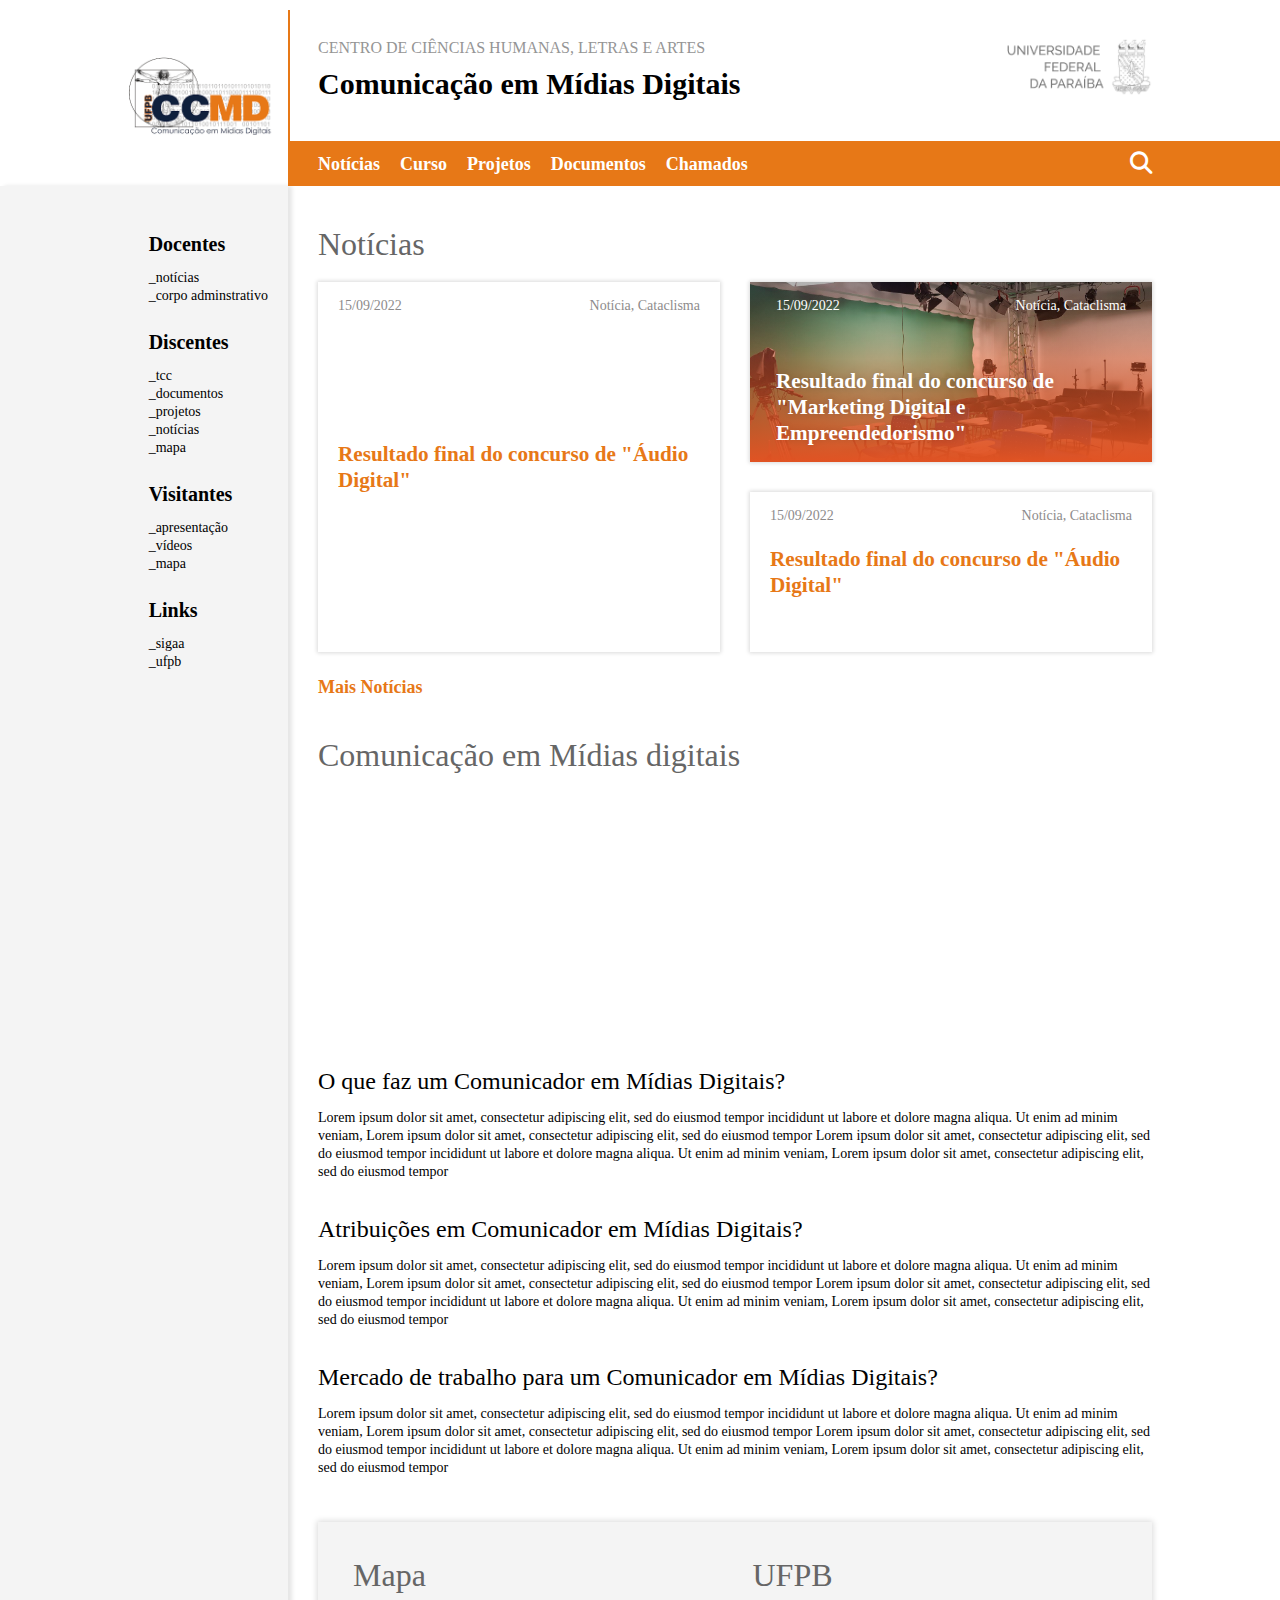
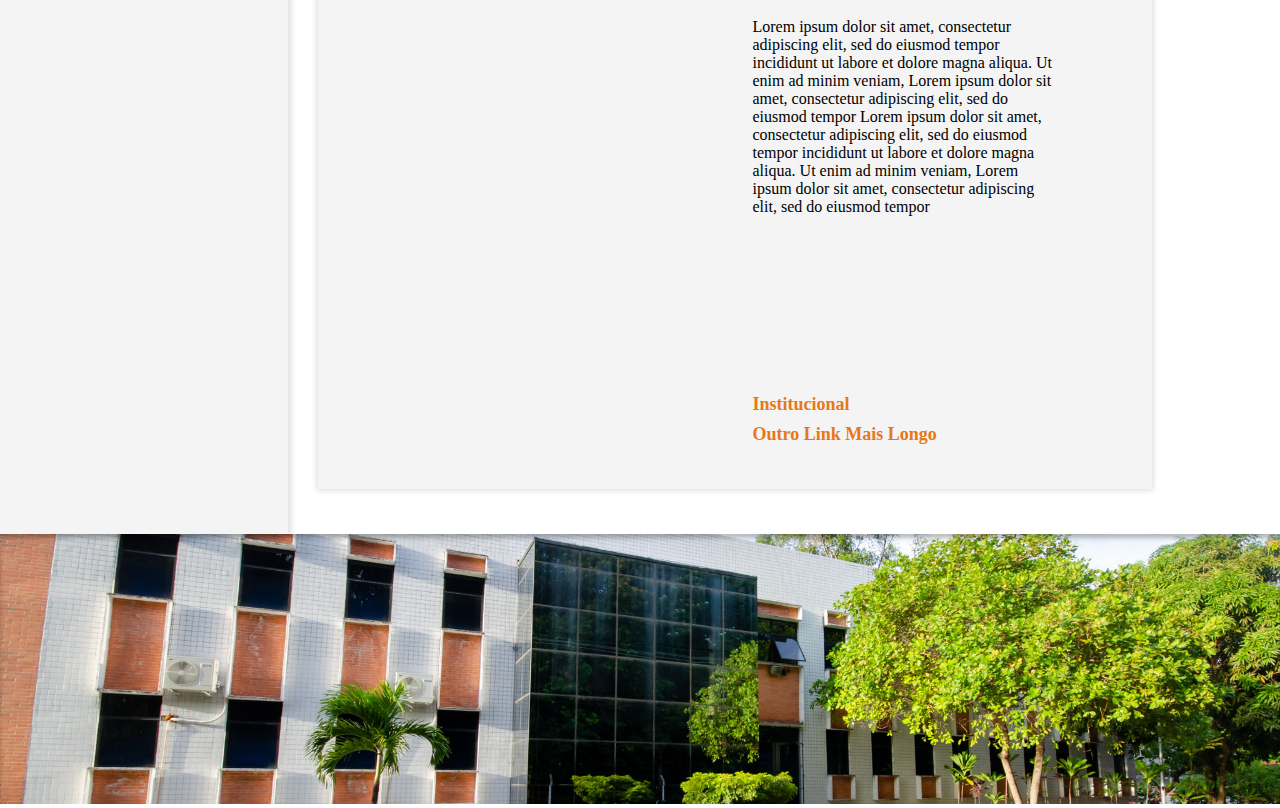
==== commit f9e25569: "menu muito proximo de ser finalizado" ====
--- a/index.html
+++ b/index.html
@@ -75,13 +75,13 @@
                 <li>
                   <div class="acc-container">
 
-                    <div class="acc-btn"><a>Docentes</a></div>
+                    <div class="acc-btn"><a>Docentes</a><i class="fa-solid fa-chevron-down"></i></div>
                     <div class="acc-content">
                       <a href="#">_notícias</a>
                       <a href="#">_corpo adminstrativo</a>
                     </div>
                   
-                    <div class="acc-btn"><a>Discentes</a></div>
+                    <div class="acc-btn"><a>Discentes</a><i class="fa-solid fa-chevron-down"></i></div>
                     <div class="acc-content">
                       <a href="#">_tcc</a>
                       <a href="#">_documentos</a>
@@ -90,14 +90,14 @@
                       <a href="#">_mapa</a>
                     </div>
                   
-                    <div class="acc-btn"><a>Visitantes</a></div>
+                    <div class="acc-btn"><a>Visitantes</a><i class="fa-solid fa-chevron-down"></i></div>
                     <div class="acc-content">
                       <a href="#">_apresentação</a>
                       <a href="#">_vídeos</a>
                       <a href="#">_mapa</a>
                     </div>
                   
-                    <div class="acc-btn"><a> Links</a></div>
+                    <div class="acc-btn"><a> Links</a><i class="fa-solid fa-chevron-down"></i></div>
                     <div class="acc-content">
                       <a href="#">_sigaa</a>
                       <a href="#">_ufpb</a>
@@ -108,10 +108,10 @@
               </ul>
             </nav>
 
-            <a href="javascript:void(0);" class="icon" onclick="menuTransforma()"><i class="fa fa-bars"></i><p>Menu</p></a>
+            <a href="javascript:void(0);" class="icon" onclick="menuTransforma()"><i id="menuParaFechar" class="fa-solid fa-bars"></i><p class="menuAbrir" id="menuMenu">Menu</p><p class="menuFechar" id="menuFecharId">Fechar</p></a>
       </div>
       <div class="lupa">
-        <a href="javascript:void(0);" class="iconPesquisa" onclick="menuTransformaPesquisa()" onclick="menuTransformaPesquisa()" ><i id="lupaParaFechar" class="fa-solid fa-magnifying-glass"></i></a>
+        <a href="javascript:void(0);" class="iconPesquisa"  onclick="menuTransformaPesquisa()" ><i id="lupaParaFechar" class="fa-solid fa-magnifying-glass"></i></a>
       </div>
       <div id="myPesquisa" class="pesquisa" >
         <div class="barraBotaop">
--- a/style.css
+++ b/style.css
@@ -193,7 +193,7 @@
 	display: flex;
 	width: 100%;
 	min-height: 50px;
-	padding-left: 20px;
+	padding-left: 0px;
 	flex-wrap: wrap;
 	display: grid; 
 	grid-template-columns: auto 0; 
@@ -206,7 +206,8 @@
 
 /*-------------------------------------- menu responsivo-----------------------------------------------*/
 .topnav {
-	overflow: hidden;
+	height: 37px;
+	
 	justify-content: flex-start;
 	list-style: none;
 	width: 100%;
@@ -214,44 +215,59 @@
   }
 
   .topnav ul li {
-	
+	top: 50px;
+    position: relative;
 	list-style-type: none;
+	background-color: #F4F4F4;
+
 
 }
 
 .topnav ul li a:hover {
 	border-bottom: none;
 }
+
+.topnav.responsive ul li:first-child {
+	border-top: 3px solid #E06B05 ;
+	padding-top: 10px;
+}
+
+.topnav.responsive ul li:last-child {
+
+	padding-top: 15px;
+}
+
   
   /* Style the links inside the navigation bar */
 .topnav a {
 	float: left;
 	display: none;
-	padding: 10px;
-	color: #fff;
+	padding: 6px;
+	padding-left: 40px;
+	color: #000000;
 	font-family: 'Rawline';
 	font-weight: 700;
 	font-size: 1.125rem;
-	line-height: 1.375rem;
+	line-height: 154.523%;
 	text-decoration: none;    
-	padding-bottom: 3px;  
 	font-style: normal;
 }
 
-.topnav.responsive nav ul li:first-child{
-	padding-top: 50px;
-}
+
 
 .topnav a.icon {
 	
 	display: flex;
 	position: absolute;
+	color: #fff;
 	top:0;
 	left:0;
+	font-size: 140%;
+	padding-top:14px
 }
 
 .topnav a.icon p {
-	margin-top: -2px;
+	margin-top: -7px;
     padding-left: 10px;
 }
 
@@ -259,11 +275,13 @@
 	
 	display: flex;
 	position: absolute;
+	padding-left: 10px;
 	top:0;
 	left:0;
 }
 
 .topnav.responsive {
+
 	position: relative;
 }
 
@@ -275,12 +293,13 @@
 
 .topnav.responsive a {
   float: none;
-  display: block;
+  display: flex;
   text-align: left;
 }
 
 .topnav.responsive .acc-container{
 	display: block;
+	padding-top: 15px;
 }
 
 .topnav.responsive nav ul{ 
@@ -288,13 +307,26 @@
 }
 
 .topnav nav ul{
-	height: 37px;
+
 	overflow-y: auto;
 	transition: height 0.4s;
 }
 
-
-
+.Aberto{
+	display: block;
+}
+
+.menuAbrir{
+	display: block;
+}
+
+.menuFechar {
+	display: none;
+}
+
+.fechar{
+	display: none;
+}
 
 
 /*---------------------------------------------  B A R R A  D E  P E S Q U I S A ------------------------------------------------------*/
@@ -304,10 +336,10 @@
 }
 
 .lupa a.iconPesquisa {
-	padding-right: 30px;
+	padding-right: 10px;
 	position: relative;
 	float: right;
-	top: 10px;
+	top: 13px;
 	right:0;
 	font-size: 140%;
  
@@ -394,10 +426,9 @@
 }
 
 .acc-container {
-	border-top:3px solid #e06b05;
+	border-bottom: 3px solid #d3d3d3;
 	display: none;
-	padding-top: 10px;
-	margin-top: 20px;
+	border-top: 1px solid #000;
 	padding-bottom: 15px;
 	width:100%;
 	overflow: hidden;
@@ -409,14 +440,20 @@
 	width:100%;
 	margin:0 auto;
 	cursor:pointer;
-	border-bottom:1px solid #ffffff;
-	
+	display:flex
+  }
+
+  .acc-btn i{
+	color: #000;
+	position: relative;
+	top: 13px;
+	float: right;
   }
 
   .acc-content {
 	width:100%;
 	margin:0 auto;
-	background:#c66715;
+	background:#d5d5d5;
 	padding-left: 10px;
 	height: 0;	
 	overflow-y: hidden;
@@ -426,6 +463,7 @@
 	padding-bottom: 10px;
 	height: 100px;
 	transition: height 0.5s;
+	padding-bottom: 20px;
   }
 
   .acc-container p { 
@@ -953,7 +991,10 @@
 
 	.topnav a{
 	  display: flex;
-	  
+	  padding: 10px;
+	  padding-bottom: 3px;
+	  padding-left: 10px;
+	  color: #fff;
 		
 	}
 	.topnav a.icon {
@@ -969,10 +1010,13 @@
 		border-bottom: 2px solid #fff;
 	}
 
-	div.topnav nav ul li:first-child{
-		padding-top: 0px;
-	}
-
+	.topnav ul li {
+		top: 0px;
+		position: relative;
+		list-style-type: none;
+	
+	
+	}
 	/* versão de comuputador */
 	
 
@@ -1023,7 +1067,7 @@
 		margin-left: 0vw;  
 	}
 	div.nav-bar{
-
+		padding-left: 20px;
 		margin-right: 0vw; 
 		min-height: 0px;
 	}
@@ -1034,7 +1078,7 @@
 
 	.lupa a.iconPesquisa {
 		padding-right: 5px;
-	
+		top: 10px;
 	}
 
 	.botaop p{		
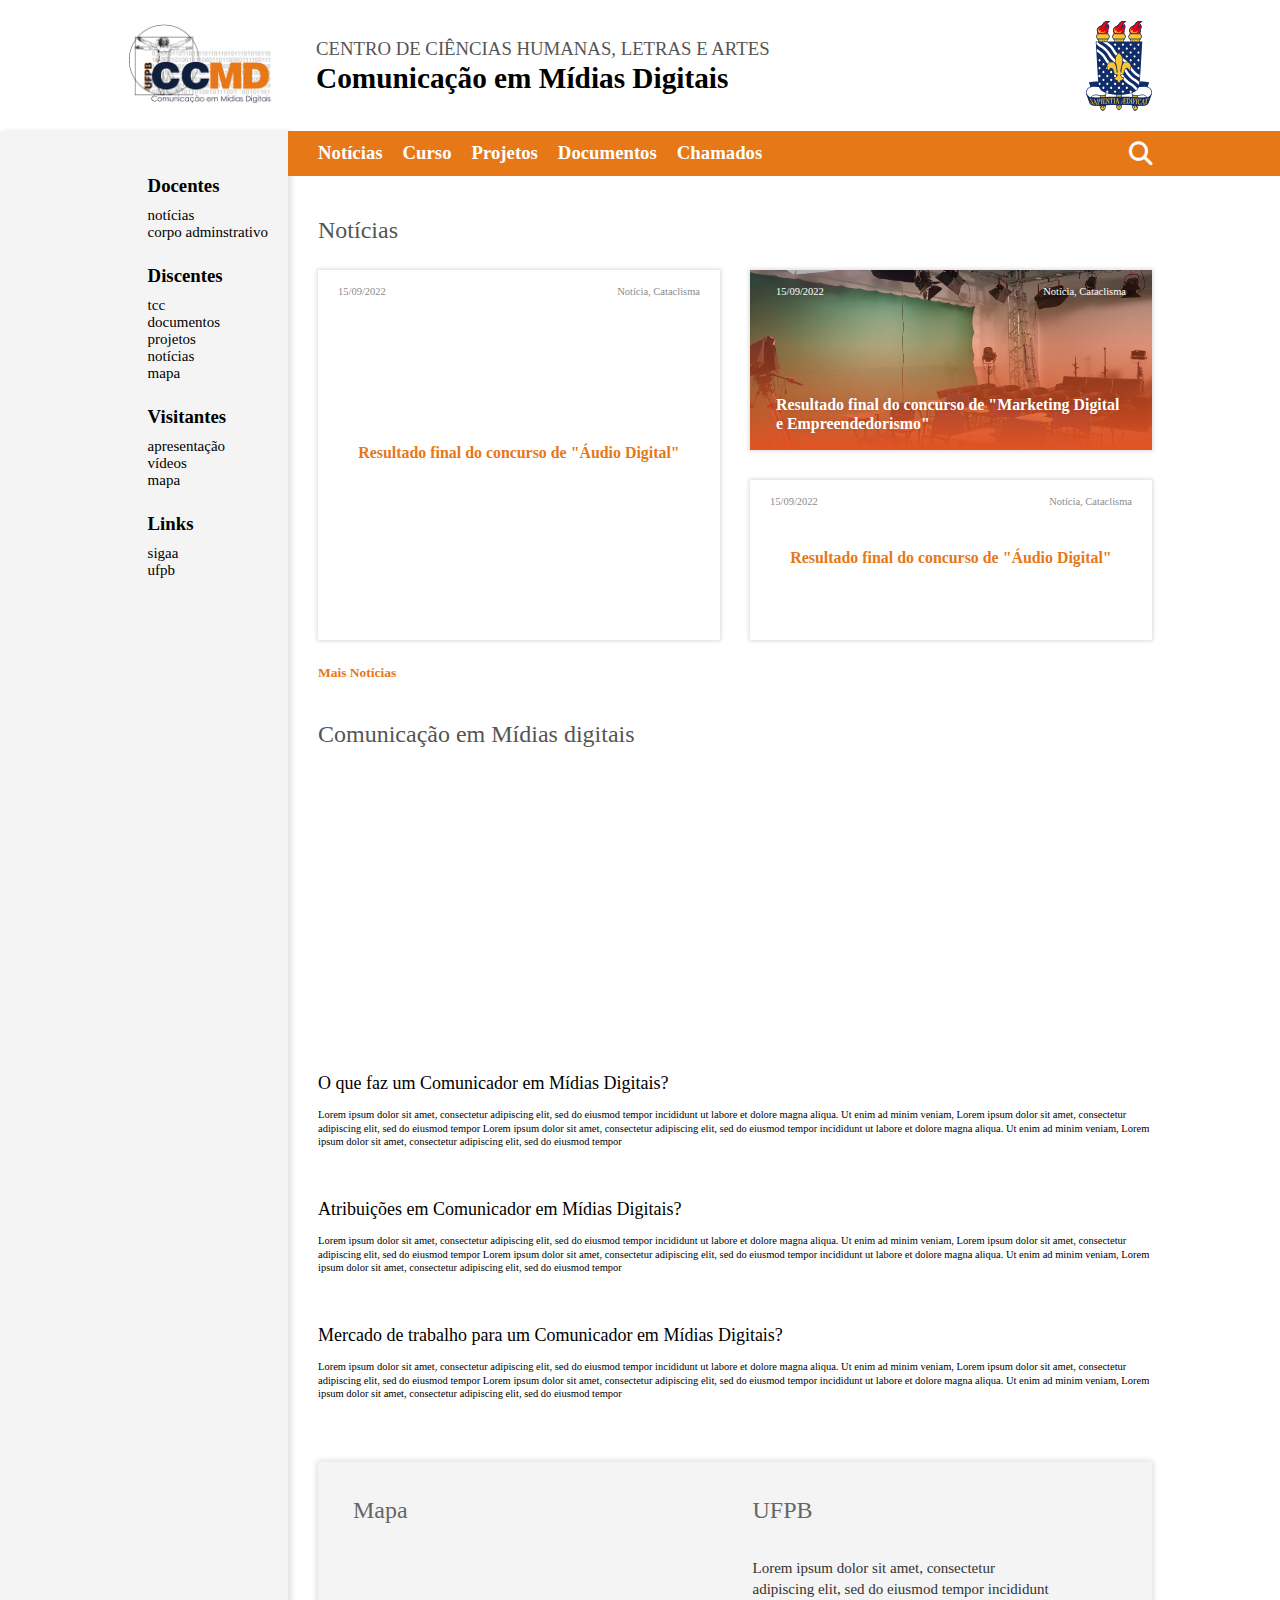
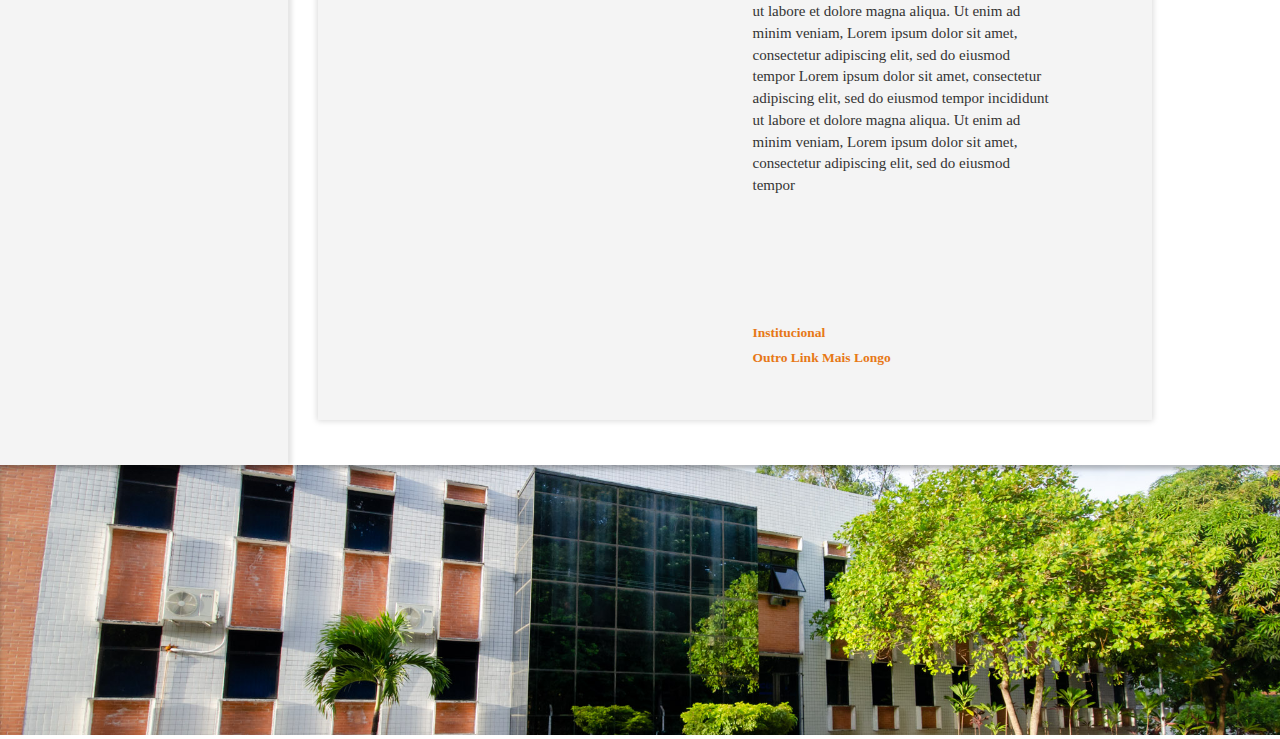
==== commit 0cac9a89: "ADD FOOTER E NOTICIAS" ====
--- a/index.html
+++ b/index.html
@@ -30,21 +30,21 @@
         <div class="sidebar">
           <ul>
             <li class="sidebar-titulo">Docentes</li>
-            <li><a href="#">_notícias</a></li>
-            <li><a href="#">_corpo adminstrativo</a></li>
+            <li><a href="#">notícias</a></li>
+            <li><a href="#">corpo adminstrativo</a></li>
             <li class="sidebar-titulo">Discentes</li>
-            <li><a href="#">_tcc</a></li>
-            <li><a href="#">_documentos</a></li>
-            <li><a href="#">_projetos</a></li>
-            <li><a href="#">_notícias</a></li>
-            <li><a href="#">_mapa</a></li>
+            <li><a href="#">tcc</a></li>
+            <li><a href="#">documentos</a></li>
+            <li><a href="#">projetos</a></li>
+            <li><a href="#">notícias</a></li>
+            <li><a href="#">mapa</a></li>
             <li class="sidebar-titulo">Visitantes</li>
-            <li><a href="#">_apresentação</a></li>
-            <li><a href="#">_vídeos</a></li>
-            <li><a href="#">_mapa</a></li>
+            <li><a href="#">apresentação</a></li>
+            <li><a href="#">vídeos</a></li>
+            <li><a href="#">mapa</a></li>
             <li class="sidebar-titulo">Links</li>
-            <li><a href="#">_sigaa</a></li>
-            <li><a href="#">_ufpb</a></li>
+            <li><a href="#">sigaa</a></li>
+            <li><a href="#">ufpb</a></li>
           </ul>
         </div>
 	    </div>
@@ -52,14 +52,18 @@
 
   <!-- Lateral direita do site-->
   <header class="cabecalho">
+
     <div class="titulo">
+
+      <div class="tit_img"><img id="tit_img" src="img/SVG final.svg" alt="Logo do curso de Comunicação em Mídias Digitais"></div>
+
     	<div class="title">
-        <img id="tit_img" src="img/midias-logo.png" alt="Logo do curso de Comunicação em Mídias Digitais">
     		<p id="tit_centro">CENTRO DE CIÊNCIAS HUMANAS, LETRAS E ARTES</p>
-        <p id="tit_curso">Comunicação em Mídias Digitais</p>
+        <h1 id="tit_curso">Comunicação em Mídias Digitais</h1>
     	</div>
+
     	<div class="brasao">
-        <img  src="img/logo + nome.png" alt="logo DEMID">
+        <img  src="img/SVG final.svg" alt="logo ufpb">
       </div>
     </div>
     <div class="nav-bar-bg">
@@ -77,30 +81,30 @@
 
                     <div class="acc-btn"><a>Docentes</a><i class="fa-solid fa-chevron-down"></i></div>
                     <div class="acc-content">
-                      <a href="#">_notícias</a>
-                      <a href="#">_corpo adminstrativo</a>
+                      <a href="#">notícias</a>
+                      <a href="#">corpo adminstrativo</a>
                     </div>
                   
                     <div class="acc-btn"><a>Discentes</a><i class="fa-solid fa-chevron-down"></i></div>
                     <div class="acc-content">
-                      <a href="#">_tcc</a>
-                      <a href="#">_documentos</a>
-                      <a href="#">_projetos</a>
-                      <a href="#">_notícias</a>
-                      <a href="#">_mapa</a>
+                      <a href="#">tcc</a>
+                      <a href="#">documentos</a>
+                      <a href="#">projetos</a>
+                      <a href="#">notícias</a>
+                      <a href="#">mapa</a>
                     </div>
                   
                     <div class="acc-btn"><a>Visitantes</a><i class="fa-solid fa-chevron-down"></i></div>
                     <div class="acc-content">
-                      <a href="#">_apresentação</a>
-                      <a href="#">_vídeos</a>
-                      <a href="#">_mapa</a>
+                      <a href="#">apresentação</a>
+                      <a href="#">vídeos</a>
+                      <a href="#">mapa</a>
                     </div>
                   
                     <div class="acc-btn"><a> Links</a><i class="fa-solid fa-chevron-down"></i></div>
                     <div class="acc-content">
-                      <a href="#">_sigaa</a>
-                      <a href="#">_ufpb</a>
+                      <a href="#">sigaa</a>
+                      <a href="#">ufpb</a>
                     </div>
 
                   </div>
@@ -230,38 +234,8 @@
 <div class="imagem-curso">
   <img src="img/banner.jpg" alt="frente predio DEMID">
 </div>
-<!--
-<div id="footer" class="container-footer">
-  <div id="footer-logo" class="lateral-footer">
-    <img class="logo-footer" src="img/midias-logo.png" alt="logo DEMID">
-  </div>
-  <div id="footer-dados" class="cabecalho-footer">
-    <div id="footer-top">
-      <div id="footer-dados-contato">
-        <div>Departamento de Mídias Digitais</div>
-        <div id="redes-sociais">
-          <img class="img-creditos" src="img/twitter.svg" alt="">
-          <img class="img-creditos" src="img/instagram.svg" alt="">
-          <img class="img-creditos" src="img/facebook.svg" alt="">
-          <img class="img-creditos" src="img/youtube.svg" alt="">
-          <img class="img-creditos" src="img/rss.svg" alt="">
-        </div>
-        <div>Fale Conosco -></div>
-      </div>
-      <div id="footer-dados-creditos" class="footer-esp">
-        <img class="img-creditos" src="img/wordpress.svg" alt="">
-      </div>
-    </div>
-    <div id="footer-bottom">
-      <div id="footer-linha"></div>
-      <div id="footer-ultima-linha">
-        <div>© 2023 UFPB</div>
-        <div class="footer-esp">Acesso à Informação  |  Acessibilidade  |  Dados Abertos UFPB  |  Privacidade e Proteção de Dados </div>
-      </div>
-    </div>
-  </div>
-</div>
--->
+
+
 <script type="text/javascript" src="controller.js"> </script>
 
 </body>
--- a/style.css
+++ b/style.css
@@ -5,8 +5,48 @@
 }
 
 :root {
-  --laranja: #E77817;
-}
+	--cor-tema: #E77817;
+	--cor-black: #000;
+	--cor-background: white;
+	--cor-sidebar: #F4F4F4;
+	--cor-footer: #252525;
+	--cor-middleground: #F0F0F0;
+	--cor-highlight: #E15323;
+	--cor-footer-conteudo: white;
+	--cor-item-nav: var(--cor-background);
+	--cor-texto-escuro: #333333;
+	--cor-texto-medio: #555555;
+	--cor-texto-claro: white;
+  
+	font-size: 12px;
+  
+	--fonte-base: 1.25rem;
+	--fonte-1up: 1.563rem;
+	--fonte-2up: 1.953rem;
+	--fonte-3up: 2.441rem;
+}
+
+a {
+	color: inherit; /* blue colors for links too */
+	text-decoration: inherit; /* no underline */
+}
+
+p {
+	font-size: var(--fonte-base);
+	font-weight: 400;
+	line-height: 1.45;
+	color: var(--cor-texto-escuro);  
+	margin-bottom: 16px;
+}
+  
+h1 {
+	font-size: var(--fonte-3up);
+	font-weight: 400;
+	line-height: 1.15;
+	color: var(--cor-texto-medio);
+	margin-bottom: var(--fonte-3up);
+}
+
 
 .container {  display: grid;
   grid-template-columns: 1fr;
@@ -16,13 +56,14 @@
   grid-template-areas:
   	"cabecalho"
   	"main";
-  padding-top: 10px;
-}
-
+  
+}
+
+/* --------------------------- sidebar-----------------------------------*/
 .lateral {
 	display: none;
 	grid-template-columns: 1fr;
-	grid-template-rows: 176px auto;
+	grid-template-rows: 131px auto;
 	gap: 0px 0px;
 	grid-auto-flow: row;
 	grid-template-areas:
@@ -39,7 +80,6 @@
 }
 
 .logo {
-
 	margin-left: 0%; /*alterar no media query*/
 	padding-right: 10px;
 }
@@ -53,7 +93,7 @@
 	height: 100%;
 	display: flex;
 	justify-content: flex-end;
-	background: #F4F4F4;
+	background: var(--cor-sidebar);
 	box-shadow: 4px 0px 4px rgba(0, 0, 0, 0.1);
 }
 
@@ -74,13 +114,8 @@
 	font-family: 'Rawline';
 	font-style: normal;
 	font-weight: 400;
-	font-size: 0.875rem;
-
-	color: #000000; 
-}
-
-.sidebar a:hover{
-	color: var(--laranja);
+	font-size:var(--fonte-base);
+	color: var(--cor-black); 
 }
 
 .sidebar-titulo{
@@ -89,30 +124,21 @@
 	
 	font-family: 'Rawline';
 	font-weight: 600;
-	font-size: 1.25rem;
-	line-height: 1.75rem;
-  
+	font-size: var(--fonte-1up);
+
 	display: flex;
 	align-items: center;
   
-	color: #000000;
+	color: var(--cor-black);
 }
 
 .sidebar li:first-child{
 	padding-top: 34px;
 	padding-bottom: 10px;
-
-	font-family: 'Rawline';
-	font-weight: 600;
-	font-size: 1.25rem;
-	line-height: 1.75rem;
-  
-	display: flex;
-	align-items: center;
-  
-	color: #000000;
-}
-  
+}
+
+/* --------------------------- sidebar end -----------------------------------*/
+
 .cabecalho {  
 	display: grid;
 	grid-template-columns: 1fr;
@@ -129,61 +155,61 @@
 
 .titulo {
 	grid-area: titulo;
-	display: block;
+	display: flex;
+	border-left: none;
+	margin: 20px 10px 15px 20px;
 	justify-content: space-between;
-	padding: 10px;
-	border-left: none;
-	
-	
-}
-
-#tit_img{
-	display: block;
-	max-width: 150px;
-	padding-bottom: 20px;
-	margin: auto;
-	width: 50%;
+	gap: 12px;
+
+    flex-direction: row;
+    align-items: center;
+    padding: 0px;
+}
+
+.tit_img{
+	display: flex;
+	height: 80px;
+	
 }
 
 #tit_centro{ 
+
+	margin: 0;
 	
 	text-align: left;
 	font-family: 'Rawline';
 	font-weight: 400;
-	font-size: 0.825rem;
-	line-height: 1.3rem;
-	
-  
-	color: #959595;
-}
-  
-  #tit_curso{
-  
+	font-size: var(--fonte-base);
+	color: var(--cor-texto-medio);
+}
+  
+#tit_curso{
+	
+	margin: 0;
+
 	text-align: left;
 	font-family: 'Rawline';
 	font-weight: 700;
-	font-size: 2.4rem;
+	font-size: var(--fonte-2up);
 	line-height: 1.1;
   
 	color: #000000;
 
-	padding-bottom: 10px;
-  }
+}
 
 .brasao {
 	display:none;
-	margin-right: 0%; /*alterar no media query*/
+	margin-right: 0%; 
 }
 
 .brasao img{
-	padding-top: -6px;
-	max-height: 58px;
-	max-width: 158px;
+	
+	height: 90px;
 }
 
 .nav-bar-bg {
 	grid-area: nav-bar;
-	background: var(--laranja);
+	background: var(--cor-tema);
 	display: flex;
 	z-index: 999;
 }
@@ -219,6 +245,7 @@
     position: relative;
 	list-style-type: none;
 	background-color: #F4F4F4;
+	
 
 
 }
@@ -247,7 +274,7 @@
 	color: #000000;
 	font-family: 'Rawline';
 	font-weight: 700;
-	font-size: 1.125rem;
+	font-size: var(--fonte-1up);
 	line-height: 154.523%;
 	text-decoration: none;    
 	font-style: normal;
@@ -267,9 +294,16 @@
 }
 
 .topnav a.icon p {
-	margin-top: -7px;
-    padding-left: 10px;
-}
+	float: left;
+    color: var(--cor-texto-claro);
+    font-family: 'Rawline';
+    font-weight: 700;
+    font-size: var(--fonte-1up);
+    line-height: 154.523%;
+    text-decoration: none;
+    font-style: normal;
+}
+
 
 .topnav a.icon {
 	
@@ -341,7 +375,7 @@
 	float: right;
 	top: 13px;
 	right:0;
-	font-size: 140%;
+	font-size: var(--fonte-2up);
  
   	color: #fff;
 }
@@ -356,7 +390,7 @@
 	max-width: 1170px;
 	padding: 22px 0;
 	padding-left: 10px;
-	padding-right: 30px;
+	padding-right: 6px;
 	display: none;
 	position: relative;
 	z-index: 10;
@@ -405,7 +439,7 @@
 
 	padding-top: 10px;
 
-	color: var(--laranja);
+	color: var(--cor-tema);;
 	font-family: Rawline;
 	font-size: 18px;
 	font-weight: 600;
@@ -418,7 +452,7 @@
 	padding-top:10px;
 
 	font-size: 170%;
-  	color: var(--laranja);
+  	color: var(--cor-tema);;
 	display: block;
 	display: flex;
 	align-items: center;
@@ -461,7 +495,7 @@
   
   .acc-content.selected{
 	padding-bottom: 10px;
-	height: 100px;
+	height: auto;
 	transition: height 0.5s;
 	padding-bottom: 20px;
   }
@@ -483,15 +517,12 @@
 
 .secoes {
 	font-family: 'Rawline';
-	font-weight: 400;
-	font-size: 1.6rem;
-	line-height: 1.625rem;
-	padding-top: 25px;
-
-	display: flex;
-	align-items: center;
-
-	color: #666666;
+
+	font-size: var(--fonte-3up);
+    font-weight: 400;
+    line-height: 1.15;
+    color: var(--cor-texto-medio);
+    margin-bottom: var(--fonte-3up);
 
 }
 
@@ -621,7 +652,7 @@
 	font-weight: 700;
 	font-size: 1.325rem;
 	line-height: 1.625rem;
-	color: var(--laranja);
+	color: var(--cor-tema);
 	margin: 10px 0 10px 0;
   }
   
@@ -650,7 +681,7 @@
 	line-height: 1.25rem;
 
   
-	color: var(--laranja);
+	color: var(--cor-tema);
   }
 /*-------------------------------------- noticias -----------------------------------------------*/
 
@@ -833,95 +864,92 @@
  
 /*-------------------------------------- footer -----------------------------------------------*/
 
-.container-footer {  display: grid;
-	grid-template-columns: 1fr 1fr 1fr 1fr 1fr 1fr;
-	grid-template-rows:  auto;
-	gap: 0px 0px;
-	grid-auto-flow: row;
-	grid-template-areas:
-	"lateral cabecalho cabecalho cabecalho cabecalho cabecalho"
-		"main";
-
-  }
-  
-  .lateral-footer {
-	  grid-area: lateral;
-  }
-  
-  .cabecalho-footer {  	
-	  grid-area: cabecalho;	
-	  background: #121212;
-  }
-
-#footer {
+#footer-wrapper {
+	display: flex;
+	width: 100%;
+	background-color: var(--cor-footer);
+	justify-content: center;  
+	margin: 0 auto;
+  }
+  
+  footer {
+	width: 100%;
+	max-width: 1170px;
+	margin: 30px 30px 30px 30px;
+	display: flex;
+	gap: 20px; 
+	flex-direction: column;
+	align-items: flex-start; 
+  
+	font-style: normal;
+	font-weight: 400;
+	font-size: var(--fonte-base);
+	line-height: 1.45;  
+	color: var(--cor-texto-claro);
+  }
+  
+  #footer-dados {  
+	height: min-content;
+	box-sizing: border-box;
 	display: flex;
 	flex-direction: row;
 	align-items: flex-start;
-	padding: 0px;
-	background-color: rgb(255, 255, 255);  
+	gap: 16px;
+  }
+  
+  #footer-dados > div {
+	display: flex;
+	flex-direction: column;
+	max-width: 500px;
+	gap: 4px;
+  }
+  
+  #footer-dados > div > a {
+	font-size: var(--fonte-base);
+	color: var(--cor-texto-claro);
+	font-weight: 400;
+	line-height: 1.45;
+	margin-bottom: 0;
+	text-decoration: none;
+  }
+  
+  #footer-dados > div > a::after {
+	color: var(--cor-texto-claro);
+  }
+  
+  #footer-dados > div > div:first-child {
+	font-size: var(--fonte-2up);
+	line-height: 1.15;
+	font-weight: 600;
+  }
+  
+  #footer-top {
+	display: flex;
+	flex-direction: row;
+	justify-content: space-between;
+  
 	width: 100%;
-  
-  
-	font-family: 'Raleway';
-	font-style: normal;
-	font-weight: 500;
-	font-size: 15px;
-	line-height: 20px;  
-	color: #FFFFFF;;
-  }
-  
-  #pre-footer {
-	background: white;
-	flex: 1;
-	height: 100%;
-  }
-  
-  #footer-logo {  
-	height: 100%;
-	box-sizing: border-box;
+  }
+  
+  #footer-logo {
+	height: 200px;
+  }
+  
+  .footer-direita {
+	display: flex;
+	flex-direction: column;
+	justify-content: flex-end;  
+	align-items: flex-end;  
+  }
+  
+  #footer-contato {
 	display: flex;
 	flex-direction: column;
 	align-items: flex-end;
-	padding: 30px 0px;
-	padding-left: 2px;
-	background: white;
-  }
-
-  .logo-footer{
-	margin-left: 0%; /*alterar no media query*/
-	padding-right: 10px;
-	object-fit: contain;
-	max-width: 150px;
-  }
-  
-  #footer-dados {
-	width: 100%;
-	display: flex;
-	flex-direction: column;
-	align-items: flex-end;
-	padding: 20px 0px 30px 20px;
-	gap: 30px;
-  
-	background: #121212;
-  }
-  
-  #footer-top {
-  display: flex;
-	flex-direction: row;
-	justify-content: space-between;
-	align-items: flex-start;
-  
-	width: 100%;
-  }
-  
-  #footer-dados-contato {
-	display: flex;
-	flex-direction: column;
-	align-items: flex-start;
 	padding: 0px;
-	gap: 15px;
-  
-	font-family: 'Raleway';
+	gap: 16px;
+  
+  
 	font-style: normal;
 	font-weight: 700;
 	font-size: 16px;
@@ -930,12 +958,19 @@
   
   #redes-sociais {
 	display: flex;
-	flex-direction: row;
+	flex-direction: row; 
 	gap: 10px;
-	height: 20px;
-  }
-  
-  #footer-dados-creditos {
+  }
+  
+  
+  #redes-sociais i {
+	height: 48px;
+	display: flex;
+	align-items: center;
+	font-size: 3.052rem;
+  }
+  
+  #footer-creditos {
 	display: flex;
 	flex-direction: row;
 	justify-content: flex-end;
@@ -945,58 +980,67 @@
 	height: 50px;
   }
   
-  .img-creditos {
+  #footer-creditos a {
 	height: 100%;
   }
   
+  .botao-menu {
+	height: 100%;
+	width: 25px;
+  }
+  
   #footer-bottom {
-	display: flex;
-	flex-direction: column;
-	align-items: flex-start;
-	padding: 0px;
-	gap: 10px;
-  
 	width: 100%;
-	min-height: 20px;
+	display: flex;
+	flex-direction: column;  
   }
   
   #footer-linha {
 	width: 100%;
-	height: 2px;
-	background-color: white;
+	height: 1px;
+	background-color: var(--cor-texto-claro);
   }
   
   #footer-ultima-linha {
 	display: flex;
 	flex-direction: row;
-	justify-content: space-between;
+	justify-content: space-between; 
 	  
 	width: 100%;
-  }
-  
-  #pos-footer {
-	background: #121212;
-	flex: 1;
-	height: 100%;
-  
-  }
-
+  } 
+  
+  #footer-ultima-linha a {
+	text-decoration: underline;
+	display: inline-block;
+  }
+  
+  #footer-ultima-linha div:nth-child(2) a {  
+	padding: 0 5px 0 8px;
+	border-left: solid 1px var(--cor-texto-claro);
+  }
+  
+  #footer-ultima-linha div:nth-child(2) a:first-child {  
+	padding: 0 5px 0 0px;
+	border-left: solid 0px var(--cor-texto-claro);
+  }
 
 
 /*-------------------------------------- footer end-----------------------------------------------*/
 
 @media only screen and (min-width: 815px)  {
 
-	/* menu responsipo */
+/* ------------------------------------------------------ versão de comuputador --------------------------------------------------------- */
+	
+/*------------------------ menu responsivo ---------------------------------*/
 
 	.topnav a{
 	  display: flex;
-	  padding: 10px;
-	  padding-bottom: 3px;
-	  padding-left: 10px;
-	  color: #fff;
+	  padding: 0;
+	  margin: 8px 10px;
+	  color: var(--cor-background);
 		
 	}
+
 	.topnav a.icon {
 	  display: none;
 	}
@@ -1007,45 +1051,39 @@
 	}
 
 	.topnav ul li a:hover {
-		border-bottom: 2px solid #fff;
+		border-bottom: 2px solid var(--cor-background);
 	}
 
 	.topnav ul li {
 		top: 0px;
 		position: relative;
 		list-style-type: none;
-	
-	
-	}
-	/* versão de comuputador */
-	
+	}
 
 	.titulo {
 		display: flex;
+
+		margin: 0;
+
 		padding: 0;
-		padding-top: 28px;
 		padding-left: 28px;	
 	}
 
-
-
-	#tit_img{ 
+	.tit_img{ 
 		display: none;
 	}
 
 	#tit_curso{
 		text-align: left;
 		padding-top: 9px;
-		padding-bottom: 13px;
-		font-size: 1.875rem;
+		font-size: var(--fonte-3up);
 		line-height: 2rem;
 	}
 	
 	#tit_centro{ 	
 		text-align: left;
-		font-size: 1rem;
+		font-size: var(--fonte-1up);
 		line-height: 1.3rem;
-	
 	}
   
 	.brasao {		
@@ -1058,10 +1096,10 @@
 	}
 	
 	.logo {
-		
 		margin-left: 0vw;  
 	}
 
+/*------------------------ menu responsivo end ---------------------------------*/
 	.sidebar { 
 
 		margin-left: 0vw;  
@@ -1107,14 +1145,7 @@
 		grid-template-areas:
 		"lateral cabecalho cabecalho cabecalho cabecalho cabecalho"
     	"lateral main main main main main";
-		
-	}
-
-	.titulo{
-		border-left: 2px solid var(--laranja);
-	}
-
-
+	}
 
 
 	/* noticias responsivo */
@@ -1135,20 +1166,16 @@
 	}
 
 	.noticia-sem-img {
-
-		min-height: 160px;
-		
+		min-height: 160px;	
 	}
 	.secoes {
 		font-size: 2rem;
     	line-height: 1.625rem;
 		padding-top: 45px;
-
 	}
 
 	.curso {  
 		padding-right: 0px;
-		
 	} 
 
 	.mais { 
@@ -1161,7 +1188,6 @@
 		grid-auto-flow: row;
 		grid-template-areas:
 		  "mapa text-ufpb";
-	
 	}
 
 	.text-ufpb-text { 
@@ -1173,23 +1199,20 @@
 }
 
 @media only screen and (min-width: 1020px)  {
+
 	.brasao {		
-		
 		margin-right: 10vw; 
 	} 
 
 	.logo {
-		
 		margin-left: 10vw;  
 	}
 
 	.sidebar { 
-
 		margin-left: 10vw;  
 	}
 
 	div.nav-bar{
-
 		margin-right: 10vw; 
 	}
 
@@ -1199,52 +1222,51 @@
 
 	.lupa a.iconPesquisa {
 		padding-right: 0px;
-	
-	}
-	
-
+	}
+	
 	.main{
 		margin-right: 10vw;
 	}
+
 	#footer-logo {  
 		margin-left: 10vw;
-		
-	  }
+	}
+
 	.footer-esp {
 		margin-right: 10vw;
 
-	  }
+	}
 
 }
 
 @media only screen and (min-width: 1400px)  {
+
 	.brasao {		
-		
 		margin-right: 20vw; 
 	}
 
 	.logo {
-		
 		margin-left: 20vw;  
 	}
 
-	.sidebar { 
-
+	.sidebar {
 		margin-left: 20vw;  
 	}
+
 	div.nav-bar{
-
 		margin-right: 20vw; 
 	}
+
 	.main{
 		margin-right: 20vw;
 	}
+
 	#footer-logo {  
 		margin-left: 20vw;
 		max-width: 672px;
-		
-	  }
+	}
+
 	.footer-esp {
 		margin-right: 20vw;
-	  }
-}
+	}
+}
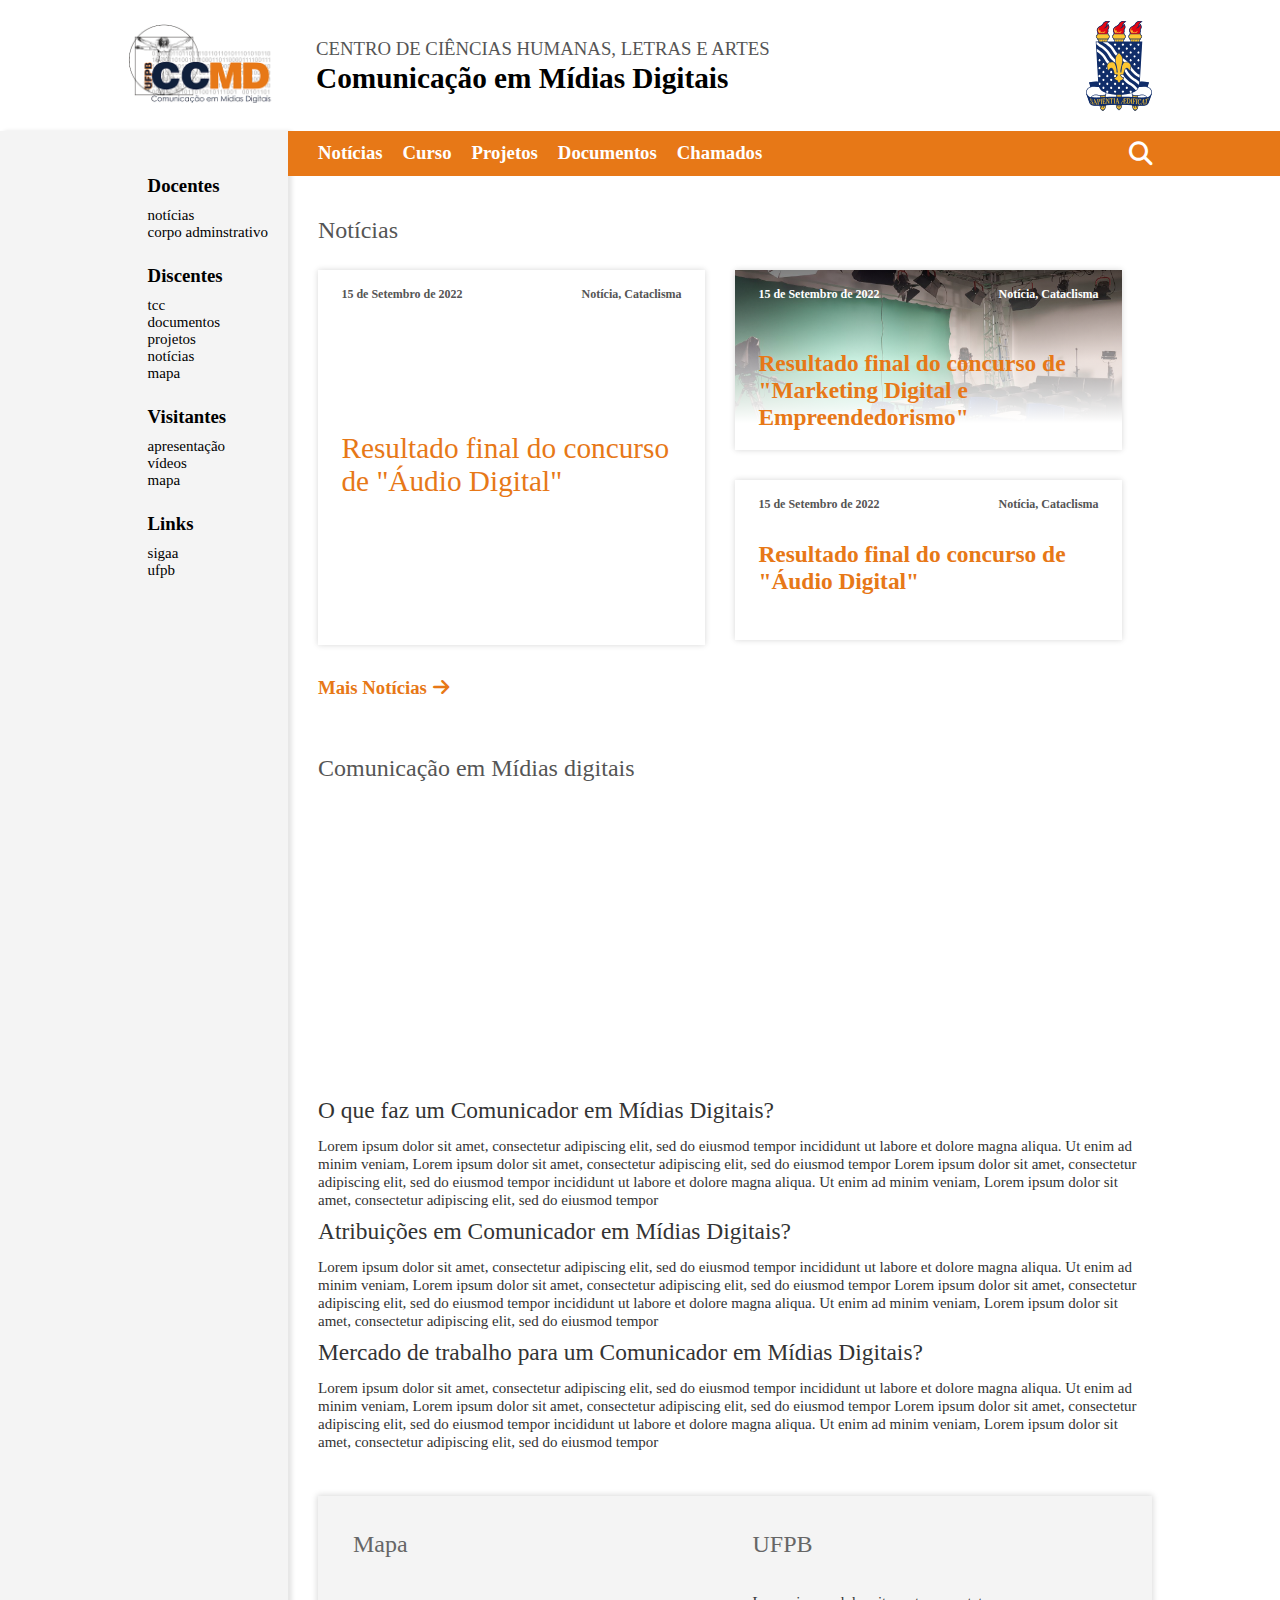
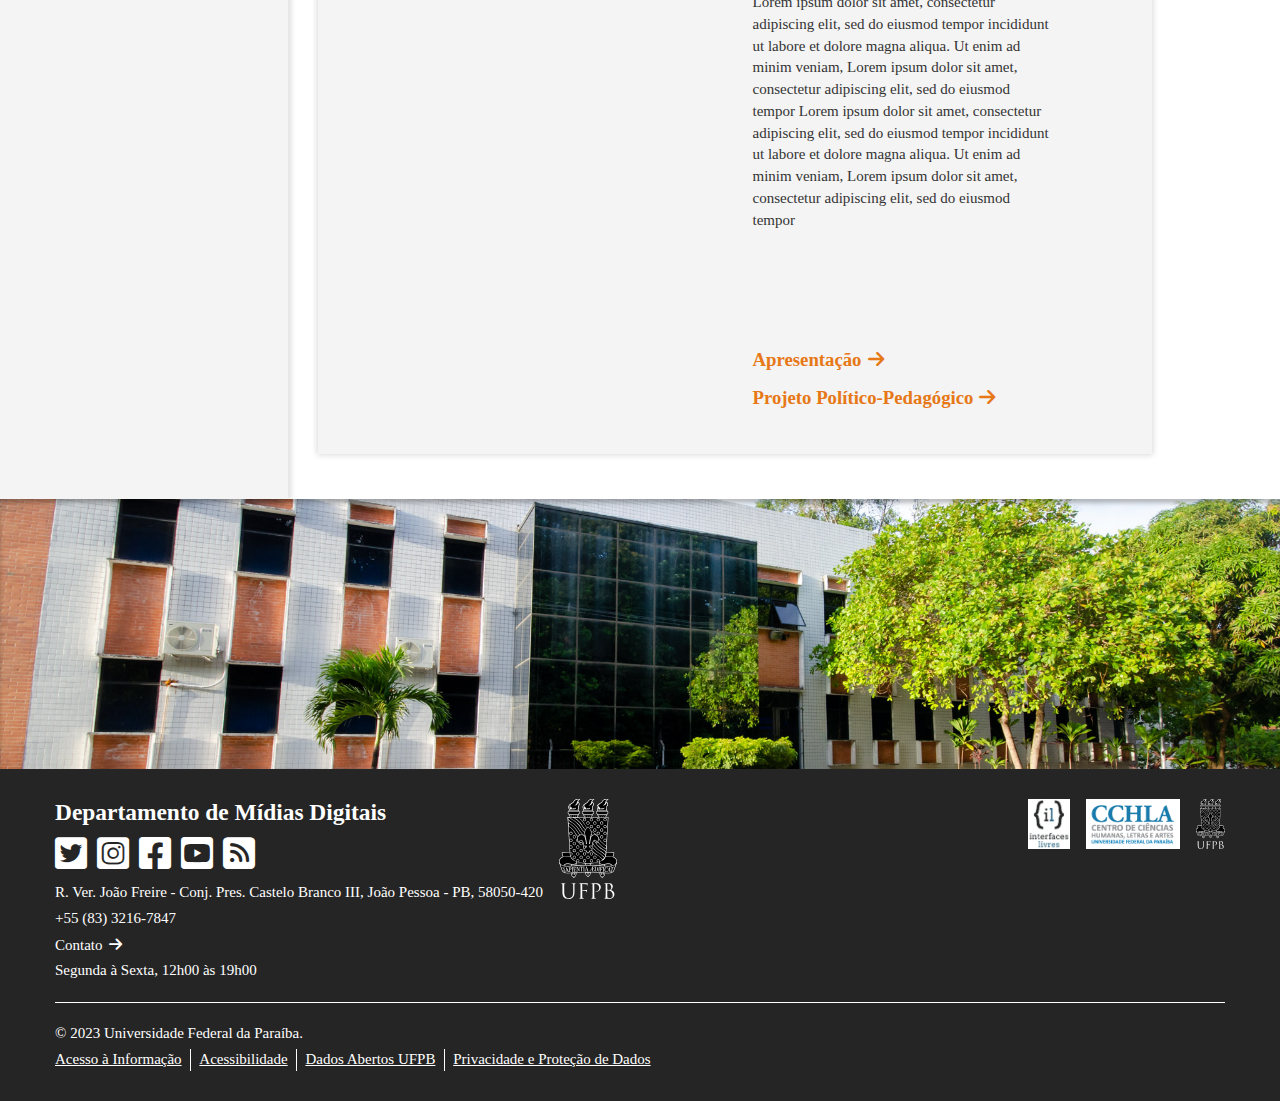
==== commit c21f4c6f: "Site 99% pronto" ====
--- a/index.html
+++ b/index.html
@@ -134,6 +134,7 @@
   </header>
   <div class="main">
     
+    <!-- 
     <div class="noticias">
       <div class="secoes">Notícias</div>
       <div class="conteudo">
@@ -175,6 +176,45 @@
       </div>
       <div class="mais-link">Mais Notícias</div>
     </div>
+
+  -->
+    
+    <div class="noticias">
+      <h1 class="secoes">Notícias</h1>
+      <div class="conteudo">
+        <div class="noticias-coluna-unica">
+          <a class="noticia-sem-img camada-1" href="#">
+            <div class="rotulo">
+              <div>15 de Setembro de 2022</div>
+              <div>Notícia, Cataclisma</div>
+            </div>
+            <div class="noticia-sem-img-titulo" id="noticia-principal">Resultado final do concurso de "Áudio Digital"</div>
+          </a>  
+        </div>        
+        <div class="noticias-coluna">
+          <a href="#" class="noticia-com-img camada-1" style="
+          background-image:
+          linear-gradient(180deg, rgba(0,   0,   0, 0.5) 0%, rgba(0, 0, 0, 0) 50%), 
+          linear-gradient(180deg, rgba(255, 255, 255, 0) 0%, #ffffff 85%),
+          url('img/noticia.jpeg')">
+            <div class="rotulo">
+              <div>15 de Setembro de 2022</div>
+              <div>Notícia, Cataclisma</div>
+            </div>
+            <div class="noticia-com-img-titulo">Resultado final do concurso de "Marketing Digital e Empreendedorismo"</div>              
+          </a>
+          <a href="#" class="noticia-sem-img camada-1">
+            <div class="rotulo">
+              <div>15 de Setembro de 2022</div>
+              <div>Notícia, Cataclisma</div>
+            </div>
+            <div class="noticia-sem-img-titulo">Resultado final do concurso de "Áudio Digital"</div>              
+          </a>
+        </div>
+      </div>
+        <a class="mais-link" href="#">Mais Notícias</a>           
+    </div> 
+  
     <div class="curso">
       <h2 class="secoes">Comunicação em Mídias digitais</h2>
 
@@ -221,8 +261,8 @@
         </div>
 
         <div class="text-ufpb-link">
-          <h2  class="mais-link">Institucional</h2>
-          <h2  class="mais-link">Outro Link Mais Longo</h2>
+          <a class="mais-link" href="#">Apresentação</a>
+          <a class="mais-link" href="#">Projeto Político-Pedagógico</a>
         </div>
       </div>
 
@@ -235,6 +275,49 @@
   <img src="img/banner.jpg" alt="frente predio DEMID">
 </div>
 
+<div id="footer-wrapper">  
+  <footer>          
+    <div id="footer-top">
+      <div id="footer-dados">
+        <img id="footer-logo" src="img/SVG vazadão com nome.svg">
+        <div>
+          <div>Departamento de Mídias Digitais</div>
+          <div id="redes-sociais">
+            <a href="#"><i class="fa-brands fa-square-twitter"></i></a>
+            <a href="#"><i class="fa-brands fa-square-instagram"></i></a>
+            <a href="#"><i class="fa-brands fa-square-facebook"></i></a>
+            <a href="#"><i class="fa-brands fa-square-youtube"></i></a>
+            <a href="#"><i class="fa-solid fa-square-rss"></i></a>
+          </div>
+          <address>R. Ver. João Freire - Conj. Pres. Castelo Branco III, João Pessoa - PB, 58050-420</address>
+          <a href="tel:+55 (83) 3216-7847">+55 (83) 3216-7847</a>
+          <a class="mais-link" href="#">Contato</a>
+          <div>Segunda à Sexta, 12h00 às 19h00</div>
+        </div>
+      </div>
+      <div class="footer-direita">              
+        <div id="footer-creditos">
+          <a href="#"><img class="img-creditos" src="img/il-logo.jpg" alt=""></a>
+          <a href="#"><img class="img-creditos" src="img/cchla-logo.png" alt=""></a>
+          <a href="#"><img class="img-creditos" src="img/SVG vazadão com nome.svg" alt=""></a>
+        </div>
+      </div>            
+    </div>
+    <div id="footer-linha"></div>   
+    <div id="footer-bottom">
+      <div id="footer-ultima-linha">
+        <div>© 2023 Universidade Federal da Paraíba.</div>
+        <div>
+          <a href="#">Acesso à Informação</a>
+          <a href="#">Acessibilidade</a>
+          <a href="#">Dados Abertos UFPB</a> 
+          <a href="#">Privacidade e Proteção de Dados</a>
+        </div>
+        
+      </div>
+    </div>     
+  </footer>
+</div>
 
 <script type="text/javascript" src="controller.js"> </script>
 
--- a/style.css
+++ b/style.css
@@ -32,6 +32,7 @@
 }
 
 p {
+	font-family: 'rawline';
 	font-size: var(--fonte-base);
 	font-weight: 400;
 	line-height: 1.45;
@@ -47,6 +48,13 @@
 	margin-bottom: var(--fonte-3up);
 }
 
+address {
+	font-style: inherit;
+  }
+
+img {
+	height: 100%;
+}
 
 .container {  display: grid;
   grid-template-columns: 1fr;
@@ -116,6 +124,10 @@
 	font-weight: 400;
 	font-size:var(--fonte-base);
 	color: var(--cor-black); 
+}
+
+.sidebar a:hover{
+	color: var(--cor-highlight);
 }
 
 .sidebar-titulo{
@@ -280,20 +292,10 @@
 	font-style: normal;
 }
 
-
-
-.topnav a.icon {
-	
-	display: flex;
-	position: absolute;
-	color: #fff;
-	top:0;
-	left:0;
-	font-size: 140%;
-	padding-top:14px
-}
-
 .topnav a.icon p {
+	padding: 0;
+	margin: 0;
+	padding-left: 5px;
 	float: left;
     color: var(--cor-texto-claro);
     font-family: 'Rawline';
@@ -304,14 +306,15 @@
     font-style: normal;
 }
 
-
 .topnav a.icon {
-	
+	padding: 0;
 	display: flex;
 	position: absolute;
 	padding-left: 10px;
 	top:0;
 	left:0;
+	padding-top: 10px;
+	color: var(--cor-texto-claro);
 }
 
 .topnav.responsive {
@@ -336,10 +339,6 @@
 	padding-top: 15px;
 }
 
-.topnav.responsive nav ul{ 
-	height: 100vh;
-}
-
 .topnav nav ul{
 
 	overflow-y: auto;
@@ -362,6 +361,9 @@
 	display: none;
 }
 
+#menuParaFechar {
+	padding-top: 6px;
+}
 
 /*---------------------------------------------  B A R R A  D E  P E S Q U I S A ------------------------------------------------------*/
 
@@ -370,6 +372,7 @@
 }
 
 .lupa a.iconPesquisa {
+	
 	padding-right: 10px;
 	position: relative;
 	float: right;
@@ -494,14 +497,14 @@
   }
   
   .acc-content.selected{
-	padding-bottom: 10px;
+	
 	height: auto;
 	transition: height 0.5s;
-	padding-bottom: 20px;
-  }
-
-  .acc-container p { 
-	color: rgb(255, 255, 255);
+	
+  }
+
+  .acc-content a{ 
+	font-size: var(--fonte-base);
   }
   
   .acc-container h3 {
@@ -517,7 +520,7 @@
 
 .secoes {
 	font-family: 'Rawline';
-
+	padding-top: 15px;
 	font-size: var(--fonte-3up);
     font-weight: 400;
     line-height: 1.15;
@@ -527,162 +530,187 @@
 }
 
 /*-------------------------------------- noticias-----------------------------------------------*/
-.noticias {
+
+  .noticias {
+	font-family: 'Rawline';
 	max-width: 1170px;
-	padding: 0 30px;
-  }
-
-.conteudo {
-  
-    margin: 20px 0;
-  
-    display: grid;
-    grid-template-columns: 1fr;
-    grid-template-rows: auto auto;
-    grid-template-areas:
-    "coluna1"
-    "coluna2";
-    gap: 30px;
-}
-  
-  
+	margin: 0px 20px;
+  }
+  
+  .conteudo {
+	min-height: 415px;
+	margin-bottom: 30px;
+  
+	display: grid;
+	grid-template-columns: 1fr;
+	grid-template-rows: auto auto;
+	grid-template-areas:
+	"coluna1"
+	"coluna2";
+	gap: 20px;
+}
+
   .noticias-coluna {
 	grid-area: coluna2;
 	display: flex;
 	flex-direction: column;
 	gap: 30px;
+	padding-bottom: 5px;
   }
   
   .noticias-coluna-unica {
 	grid-area: coluna1;
   }
   
+  #noticia-principal {
+	font-size: var(--fonte-3up);
+	font-weight: 500;
+  }
+  
   .noticia-sem-img {
-	width: auto;
+	position: relative;
+	width: 100%;
 	height: 100%;
   
-	padding-left: 20px;
-	padding-right: 20px;
-  
-  
-	background: #FFFFFF;
-	box-shadow: 0px 0px 4px 1px rgba(0, 0, 0, 0.15);
+	box-sizing: content-box;
+  
+	background: var(--cor-background);
   
 	display: flex;
 	flex-direction: column;
   }
   
+  .noticia-sem-img:hover {
+	background: var(--cor-middleground);
+  }
+  
   .noticia-com-img {
-	width: auto;
+	position: relative;
+	width: 100%;
+	height: 100%;
 	min-height: 180px;
-	height: 100%;
-  
-	padding-left: 26px;
-	padding-right: 26px;
-	
+  
+	box-sizing: content-box;  
 	
 	background-size: cover;  
 	background-position: center;
-	box-shadow: 0px 0px 4px 1px rgba(0, 0, 0, 0.15);
   
 	display: flex;
 	flex-direction: column;
-  }
-  
-  .noticia-data-tag {
-	width: auto;
+	
+  }
+  
+  .noticia-com-img .rotulo {
+	color: var(--cor-texto-claro);
+  }
+  
+  .rotulo {
 	display: flex;
 	flex-direction: row;
 	align-items: center;
 	justify-content: space-between;
-	
-	padding-top: 16px;
-  }
-  
-  .texto-pequeno-sem-img {
-	
-	font-family: 'Rawline';
+  
+	font-size: 1rem;
+	font-weight: 600;
+	line-height: 1.45;
+	color: var(--cor-texto-medio);
+	margin: 16px var(--fonte-2up);
+  } 
+  
+  .noticia-sem-img-titulo {  
 	font-style: normal;
-	font-weight: 500;
-	font-size: 0.875rem;
-	line-height: 1rem;
-  
-	color: #8D8B8B;
-  }
-
-  #texto-pequeno-sem-img {
-	padding-right: 15px;
-  }
-  
-  .texto-pequeno-com-img {
-	font-family: 'Rawline';
+	font-weight: 600;
+	font-size: var(--fonte-2up);
+	line-height: 1.15;
+	color: var(--cor-tema);
+  
+	top: 0;
+	height: 100%;
+	display: flex;
+	align-items: center;
+	margin: 0 var(--fonte-2up) 33.4px;
+  }
+  
+  .noticia-com-img-titulo {  
 	font-style: normal;
-	font-weight: 500;
-	font-size: 0.875rem;
-	line-height: 1rem;
-  
-	color: #ffffff;
-	text-shadow: 0px 0px 6px rgba(0, 0, 0, 0.15);
-  }
-  
-  .noticia-sem-img-titulo-wrapper {
+	font-weight: 600;
+	font-size: var(--fonte-2up);
+	line-height: 1.15;
+	color: var(--cor-tema);
+  
+	top: 0;
 	height: 100%;
 	display: flex;
-	align-items: center;
-	justify-content: center;
-	overflow: hidden;  
-	padding-bottom: 32px;
-  }
-  
-  .noticia-sem-img-titulo:hover{
-	font-size: 1.5rem;
-  }
-
-  .noticia-com-img-titulo-wrapper {
-	height: 100%;
-	display: flex;
-	align-items: center;
-	justify-content: flex-end;
-	overflow: hidden;  
-  }
-  
-  .noticia-sem-img-titulo {
-	font-family: 'Rawline';
+	align-items: flex-end;
+	padding: 0 var(--fonte-2up) var(--fonte-1up);
+	
+  }
+  
+  .noticia-com-img-titulo:hover {
+	background-image: linear-gradient(180deg, rgba(255, 255, 255, 0) 25%, var(--cor-middleground) 100%);
+  }
+  
+  .mais-link {
+	display: block;
+	flex-shrink: 1; 
+	
+	font-family: 'rawline';
 	font-style: normal;
-	font-weight: 700;
-	font-size: 1.325rem;
-	line-height: 1.625rem;
+	font-weight: 600;
+	font-size: var(--fonte-1up);
+	line-height: 1.15;
+  
+	/* identical to box height, or 111% */
+  
 	color: var(--cor-tema);
-	margin: 10px 0 10px 0;
-  }
-  
-  .noticia-com-img-titulo {
-	font-family: 'Rawline';
+	margin-bottom: 16px;
+  }
+  
+  .mais-link::after {
+	font-family: "Font Awesome 6 Free";
+	font-weight: 900;
+	content: "\f061";
+	color: var(--cor-tema);
+  
+	margin-left: 0.5rem;  
+  
+	display: inline-block;
 	font-style: normal;
-	font-weight: 700;
-	font-size: 1.325rem;
-	line-height: 1.625rem;
-	color: #ffffff;
-
-	padding-top: 10px;
-	margin: auto 0 16px 0;
-	text-shadow: 0px 0px 6px rgba(0, 0, 0, 0.15);  
-  }
-  
-  .mais-link {
-	display: flex;
-	flex-direction: row;
-	/*justify-content: flex-end; */
-	
-	font-family: 'Rawline';
+	font-variant: normal;
+	text-rendering: auto;
+	--webkit-font-smoothing: antialiased;
+  
+	transition-property: transform;
+	transition-duration: 150ms;
+	transition-timing-function: ease-in-out;
+	transition-delay: 0s;
+  }
+  
+  .mais-link:hover::after {
+	font-family: "Font Awesome 6 Free";
+	font-weight: 900;
+	content: "\f061";
+	color: var(--cor-tema);
+  
+	margin-left: 0.5rem; 
+  
+	display: inline-block;
 	font-style: normal;
-	font-weight: 700;
-	font-size: 1.125rem;
-	line-height: 1.25rem;
-
-  
-	color: var(--cor-tema);
-  }
+	font-variant: normal;
+	text-rendering: auto;
+	--webkit-font-smoothing: antialiased;
+  
+	transform: translateX(5px);
+	transition-property: transform;
+	transition-duration: 150ms;
+	transition-timing-function: ease-in-out;
+	transition-delay: 0s;
+  }
+
+  .camada-1 {
+    box-shadow: 0px 0px 6px rgba(0, 0, 0, 0.16);
+}
+
 /*-------------------------------------- noticias -----------------------------------------------*/
 
 /*-------------------------------------- curso -----------------------------------------------*/
@@ -724,13 +752,17 @@
  }
 
 .text-curso h3{
-	padding-top: 35px;
+	padding-top: 10px;
 	font-family: 'Rawline';
 	font-weight: 500;
-	font-size: 1.5rem;
-	line-height: 1.625rem;
-
-	color: #000000;
+	font-size: var(--fonte-2up);
+	line-height: 2rem;
+
+	color: var(--cor-texto-escuro);
+}
+
+.text-curso h3:first-child{
+	padding-top: 25px;
 }
 
 .text-curso p{
@@ -738,10 +770,10 @@
 	font-family: 'Rawline';
 	font-style: normal;
 	font-weight: 400;
-	font-size: 0.875rem;
-	line-height: 1.125rem;
-
-	color: #000000;
+	font-size: var(--fonte-base);
+	line-height: 1.5rem;
+	margin-bottom: 0;
+	color: var(--cor-texto-escuro);
 
 }
 
@@ -752,7 +784,7 @@
  .mais {  display: grid;
 	grid-template-columns: auto;
 	grid-template-rows: auto 1fr;
-	margin: 35px 30px;
+	margin: 35px 20px;
 	margin-top: 35px;
 	padding:15px;
 	gap: 35px;
@@ -865,6 +897,7 @@
 /*-------------------------------------- footer -----------------------------------------------*/
 
 #footer-wrapper {
+	font-family: 'rawline';
 	display: flex;
 	width: 100%;
 	background-color: var(--cor-footer);
@@ -875,7 +908,8 @@
   footer {
 	width: 100%;
 	max-width: 1170px;
-	margin: 30px 30px 30px 30px;
+	margin-left: 20px;
+	margin-right: 20px;
 	display: flex;
 	gap: 20px; 
 	flex-direction: column;
@@ -886,6 +920,9 @@
 	font-size: var(--fonte-base);
 	line-height: 1.45;  
 	color: var(--cor-texto-claro);
+
+	
+	
   }
   
   #footer-dados {  
@@ -925,10 +962,13 @@
   
   #footer-top {
 	display: flex;
-	flex-direction: row;
+	flex-direction: column;
+	
 	justify-content: space-between;
-  
-	width: 100%;
+	gap: 20px;
+	width: 100%;
+
+	
   }
   
   #footer-logo {
@@ -1024,6 +1064,38 @@
 	border-left: solid 0px var(--cor-texto-claro);
   }
 
+  /* AQUI */
+
+	footer {
+		font-size: var(--fonte-base);
+		margin-left: 20px;
+		margin-right: 20px;
+	}
+	
+	  
+	
+	  #footer-dados {
+		flex-direction: row-reverse;
+	  }
+	
+	  .footer-direita {
+		display: block;
+	  }
+	
+	  #footer-creditos {
+		justify-content: flex-start;
+	  }
+	
+	  #footer-logo {
+		height: 100px;
+	  }
+	
+	  #footer-ultima-linha {
+		flex-direction: column;
+		gap: 4px;
+	  }
+  
+
 
 /*-------------------------------------- footer end-----------------------------------------------*/
 
@@ -1149,20 +1221,22 @@
 
 
 	/* noticias responsivo */
-	
+
 	.conteudo {
-		margin: 25px 0px;
+		min-height: 300px;
+		margin-bottom: 32px;
+	  
 		display: grid;
 		grid-template-columns: 1fr 1fr;
 		grid-template-rows: 1fr;
 		grid-template-areas:
 		"coluna1 coluna2";
 		gap: 30px;
-	}
+	  }
 
 	.noticias {
 		padding: 0;
-		padding-left: 30px;
+		margin: 0 30px;
 	}
 
 	.noticia-sem-img {
@@ -1194,7 +1268,14 @@
 		max-width: 300px;
 	}
 
-	
+	footer {
+		margin: 30px 30px 30px 30px;
+	}
+
+	#footer-top {
+		flex-direction: row;
+		gap: 0px;
+	}
 	  
 }
 
@@ -1228,14 +1309,9 @@
 		margin-right: 10vw;
 	}
 
-	#footer-logo {  
-		margin-left: 10vw;
-	}
-
-	.footer-esp {
-		margin-right: 10vw;
-
-	}
+	
+
+	
 
 }
 
@@ -1261,12 +1337,7 @@
 		margin-right: 20vw;
 	}
 
-	#footer-logo {  
-		margin-left: 20vw;
-		max-width: 672px;
-	}
-
-	.footer-esp {
-		margin-right: 20vw;
-	}
-}
+	
+
+	
+}
